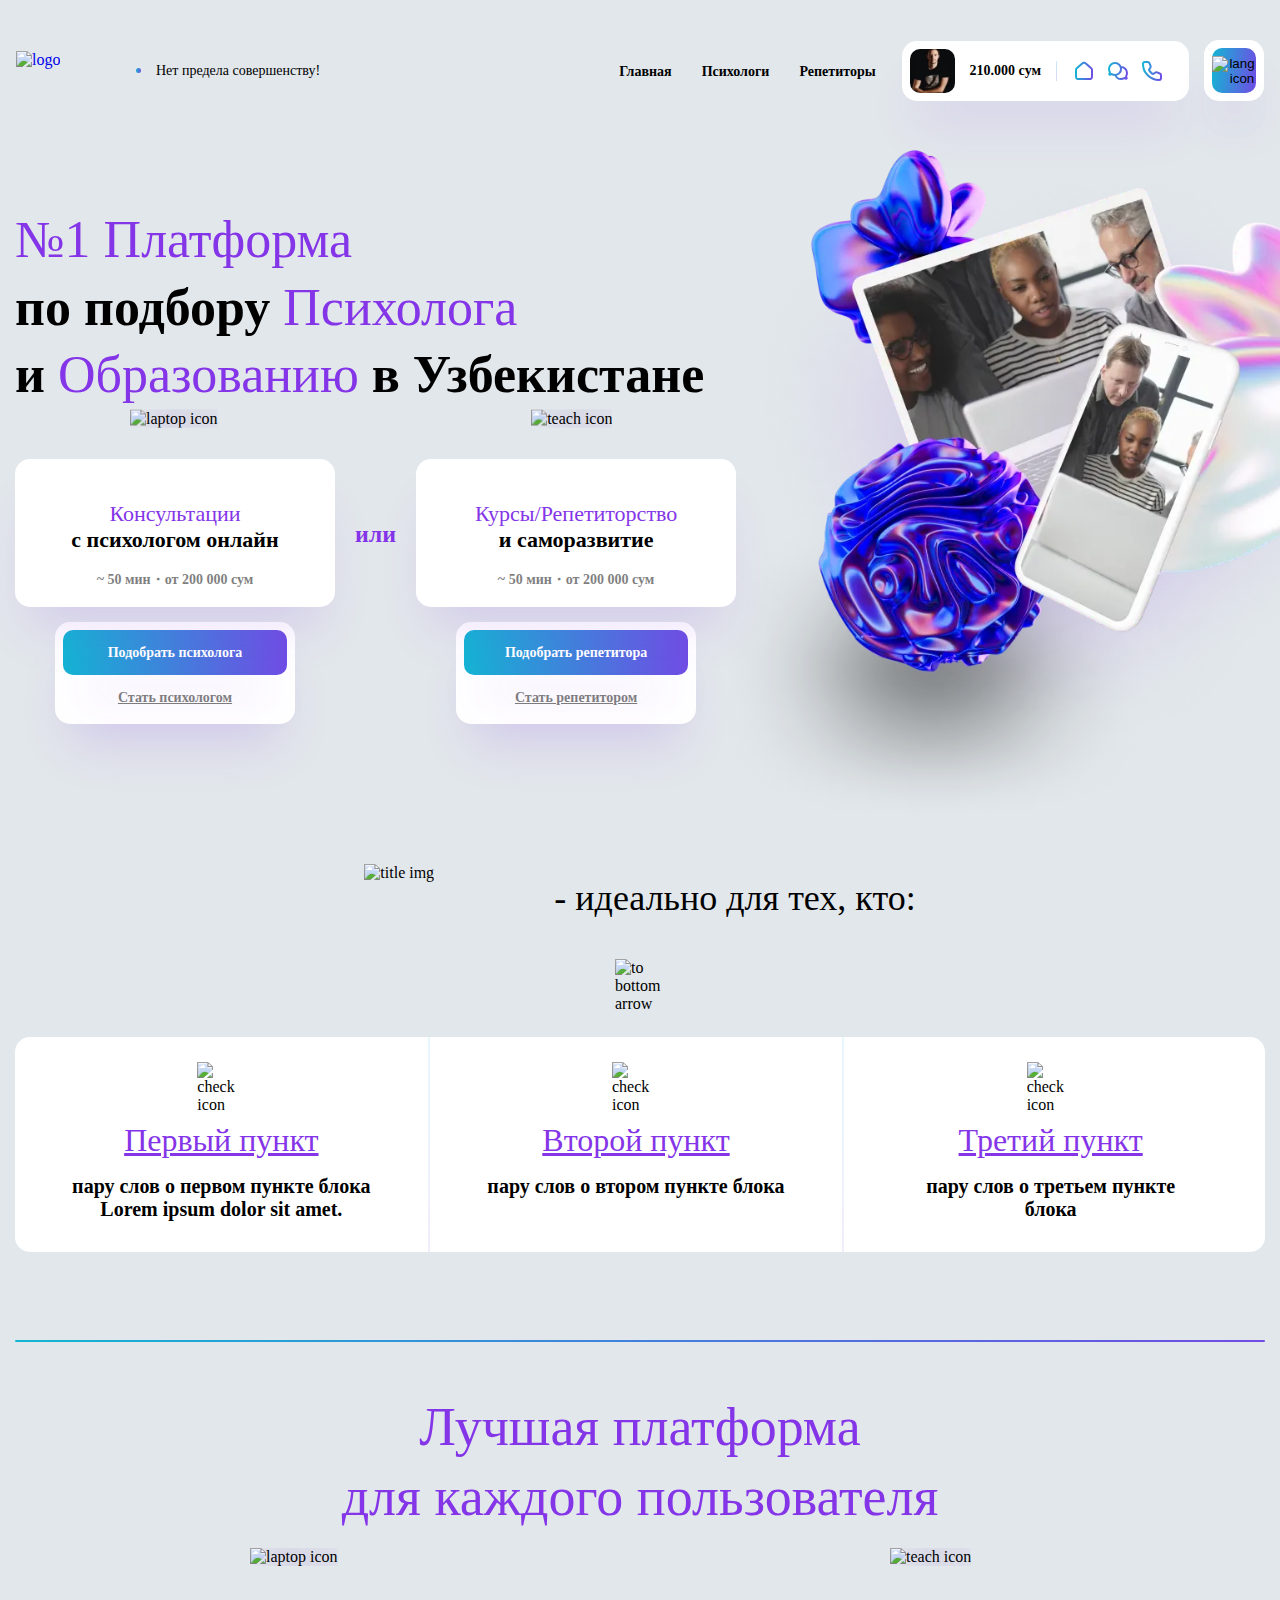
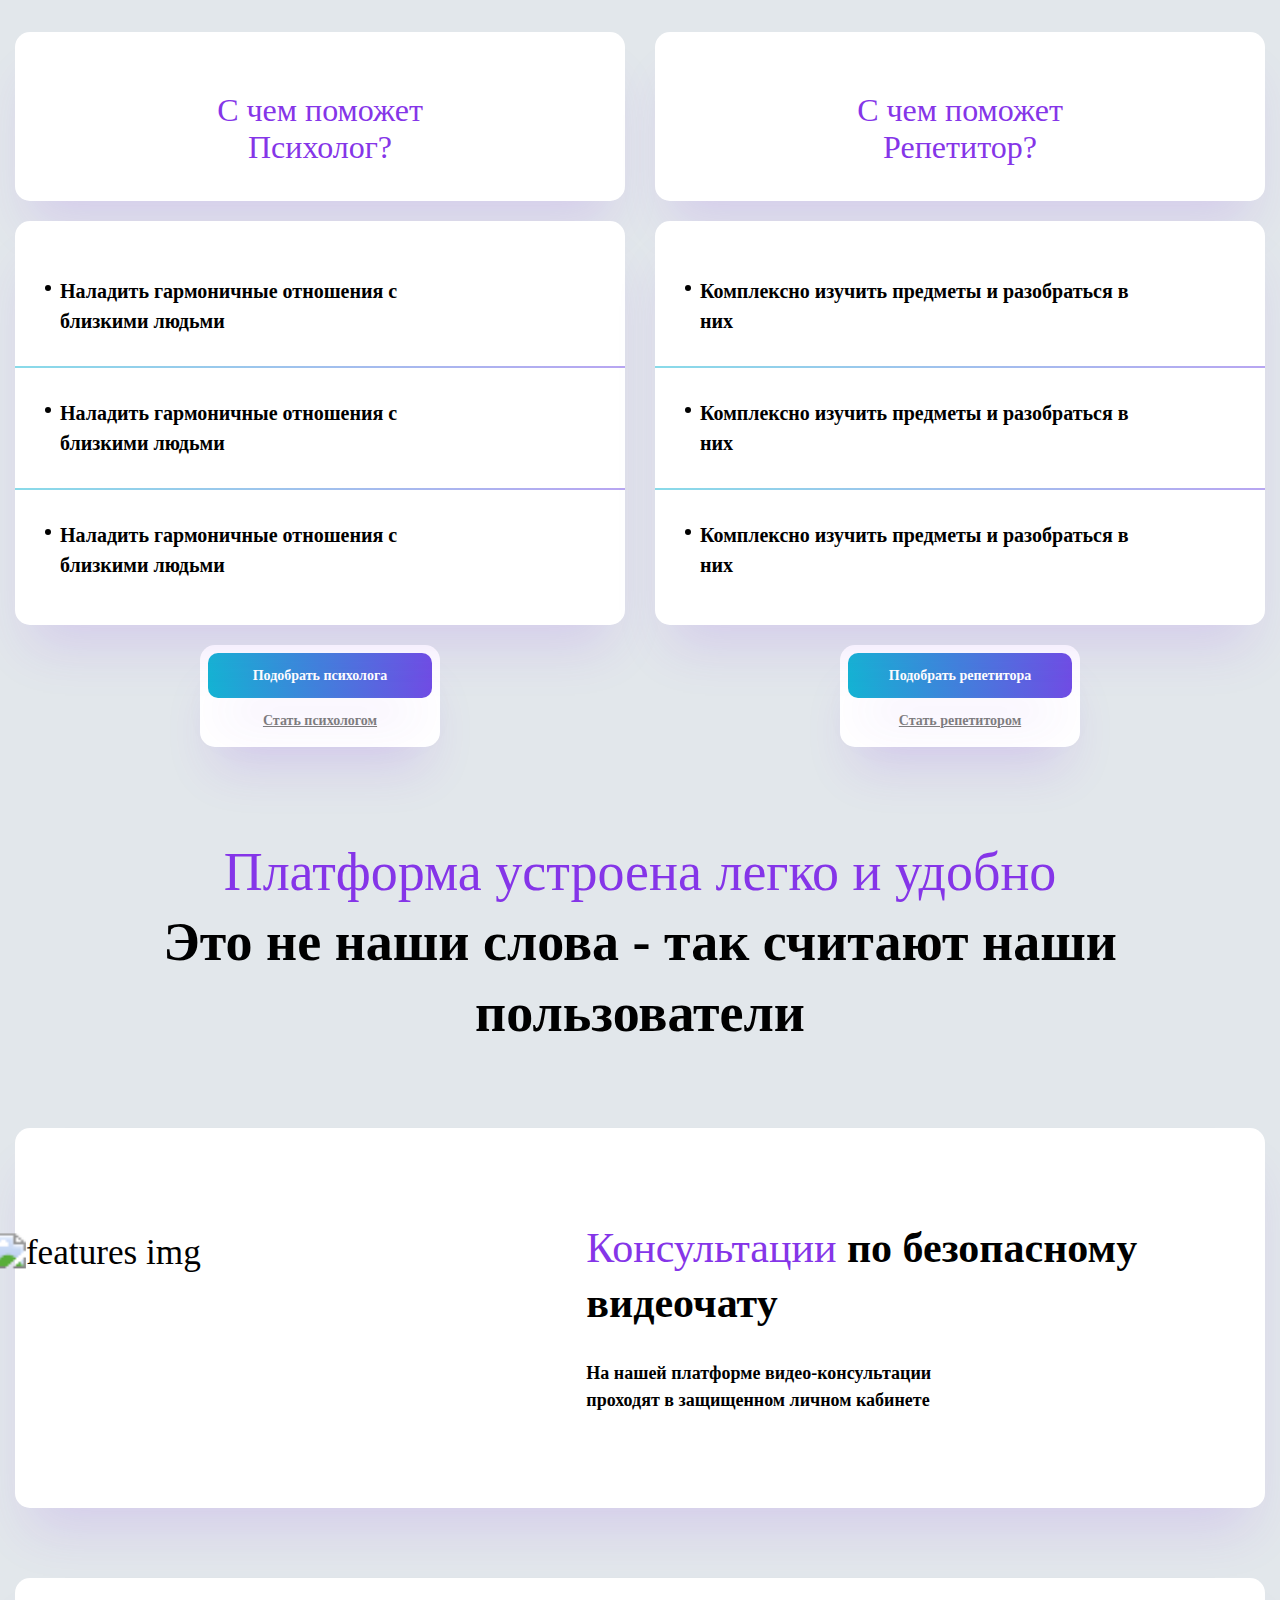
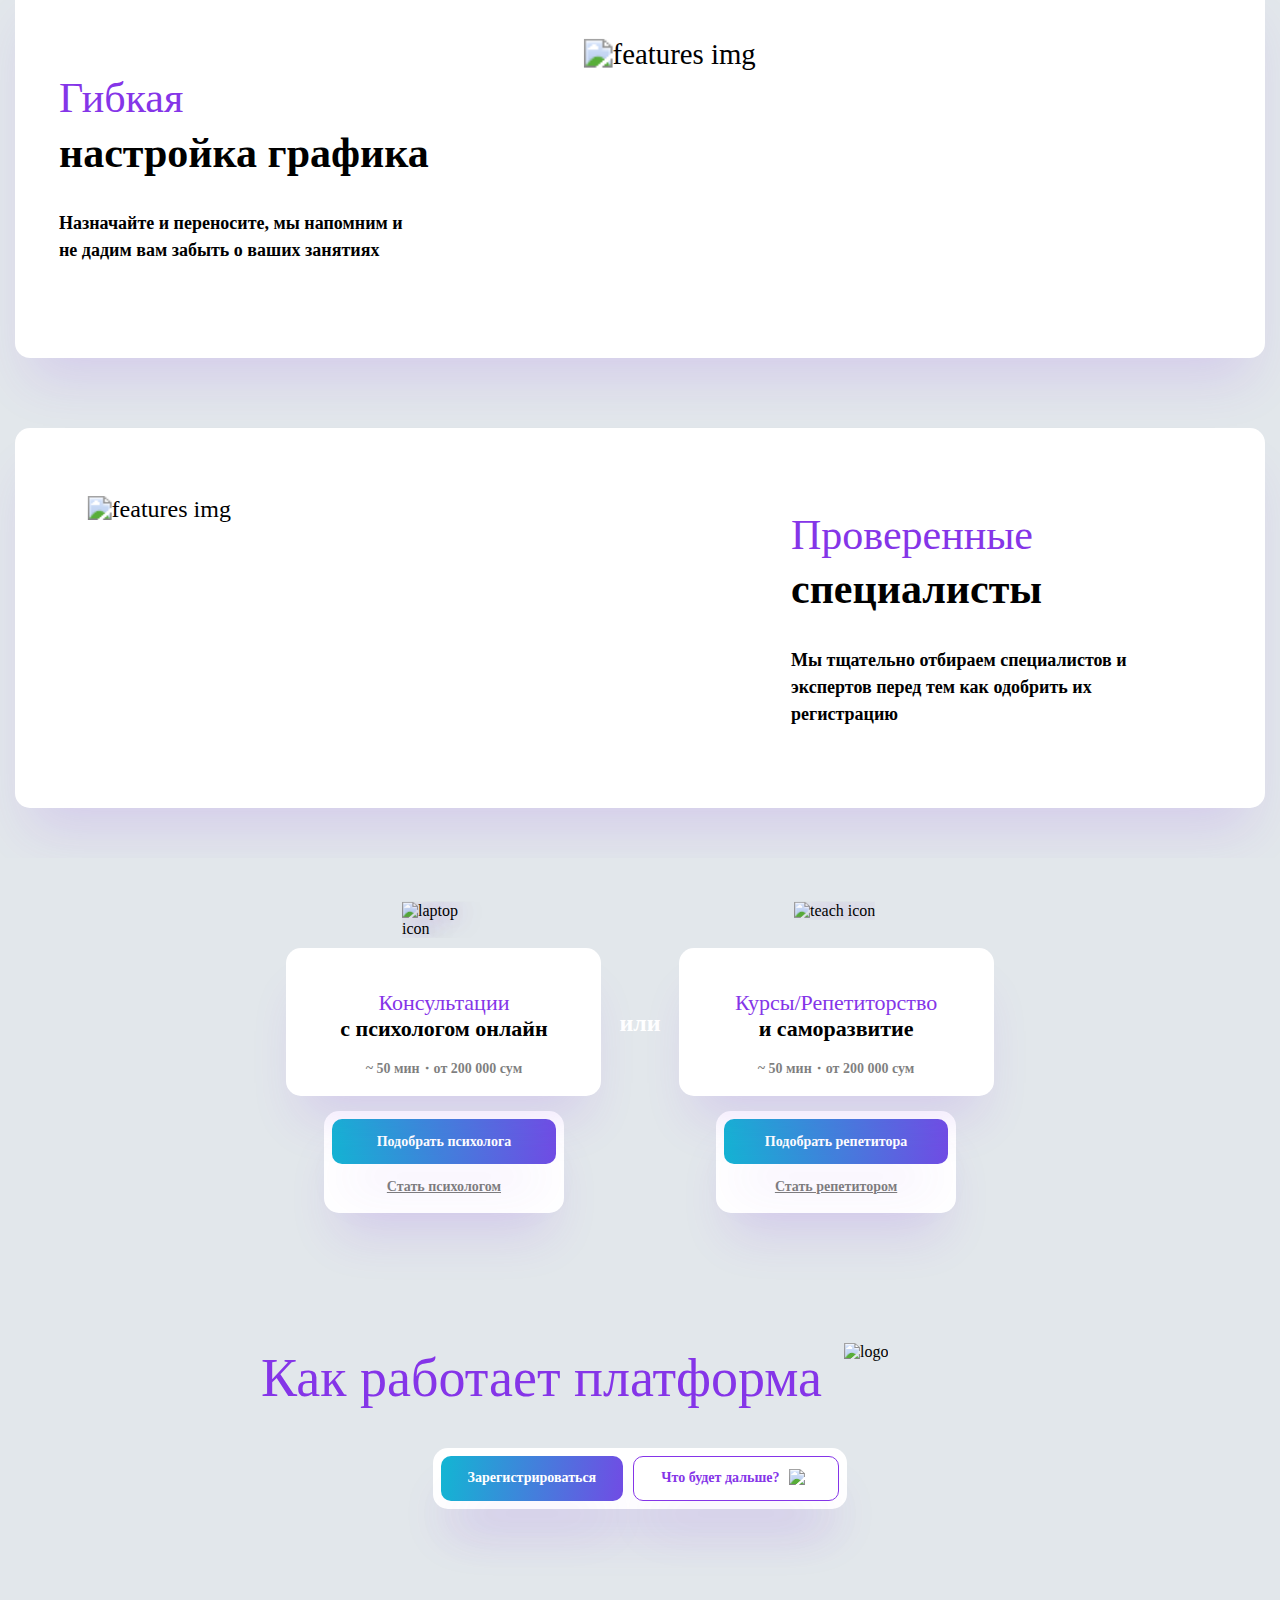
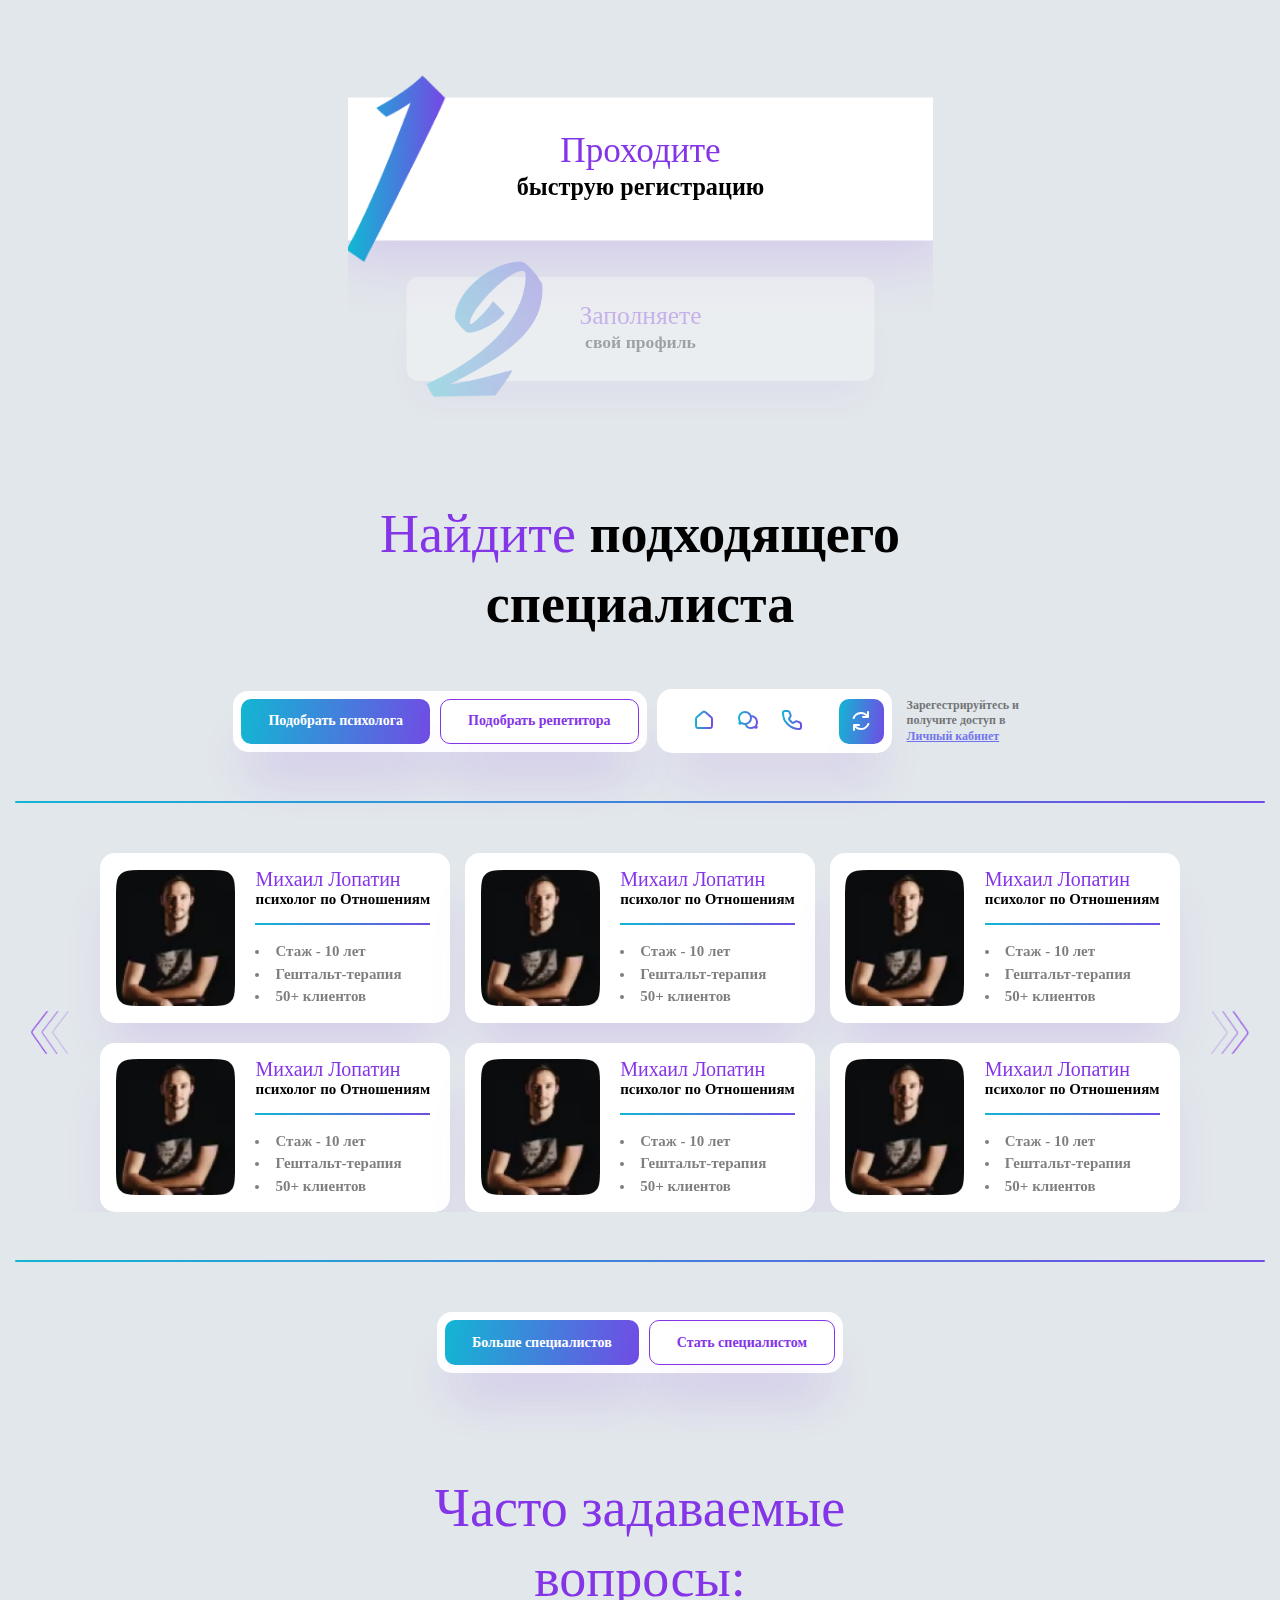
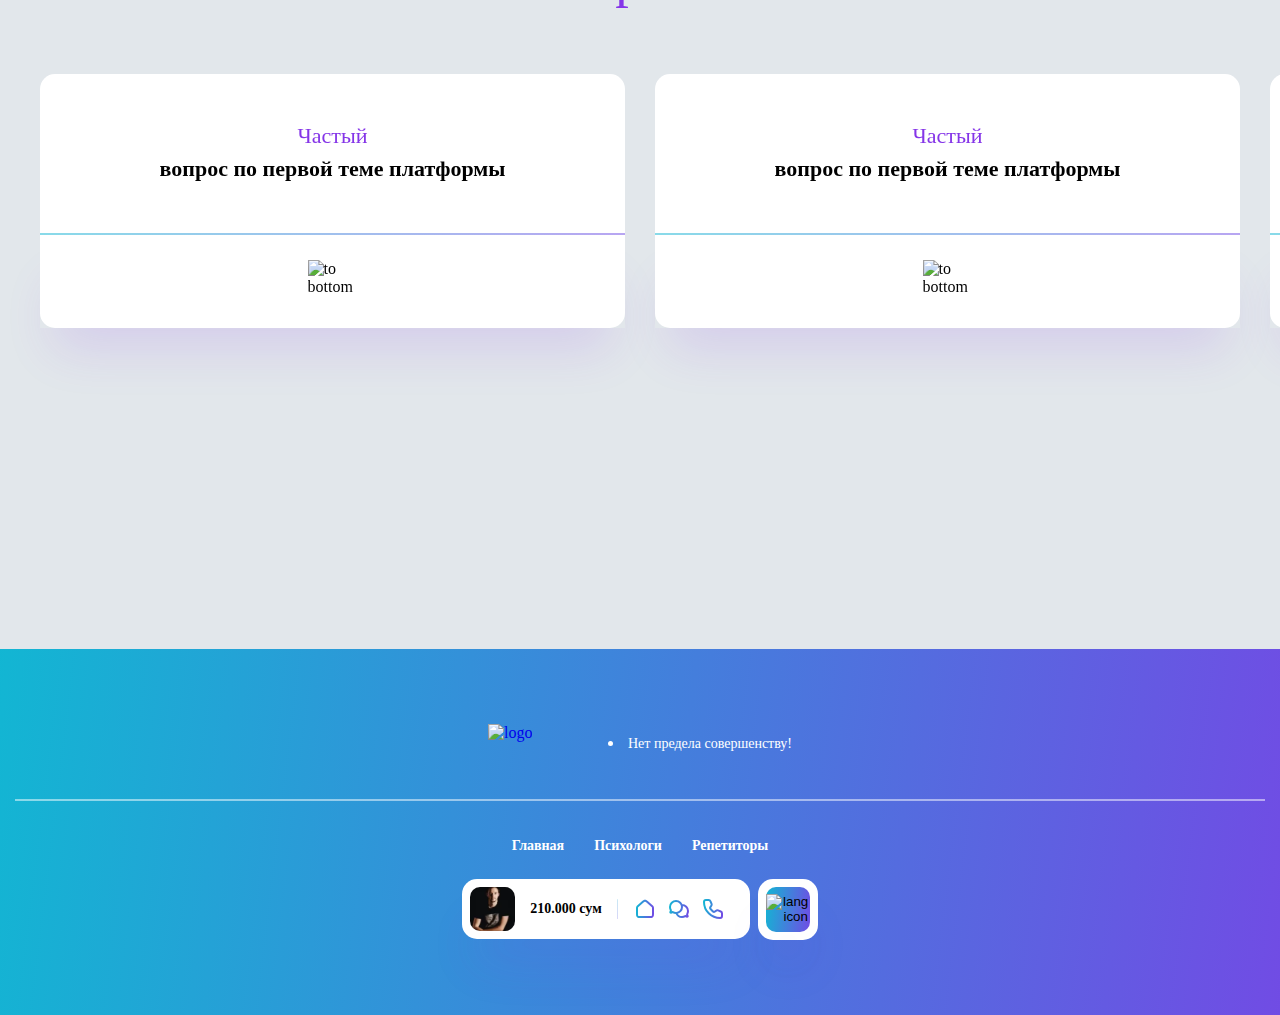
==== index.html @ 22aff51b "fix: fix header and footer panel" ====
<!DOCTYPE html>
<html lang="en">

<head>
    <meta charset="UTF-8">
    <meta http-equiv="X-UA-Compatible" content="IE=edge">
    <meta name="viewport" content="width=device-width, initial-scale=1.0">
    <title>Sahar - Главная</title>
    <link rel="stylesheet" href="https://cdn.jsdelivr.net/npm/swiper@10/swiper-bundle.min.css">
    <link rel="stylesheet" href="styles/style.css">
</head>

<body>

    <header class="header">
        <div class="filter"></div>

        <div class="container">
            <div class="header__logo">
                <a href="index.html" class="header__logo-img">
                    <img src="images/svg/logo.svg" alt="logo">
                </a>
                <div class="dot"></div>
                <h3 class="header__logo-text">Нет предела совершенству!
                </h3>
            </div>
            <nav class="nav">
                <div class="nav__exit">
                    <div class="nav__exit-btn"></div>
                </div>
                <ul class="nav__list">
                    <li class="nav__list-item">
                        <a href="index.html" class="nav__list-link">Главная</a>
                    </li>
                    <li class="nav__list-item">
                        <a href="#" class="nav__list-link">Психологи</a>
                    </li>
                    <li class="nav__list-item">
                        <a href="#" class="nav__list-link">Репетиторы</a>
                    </li>
                </ul>
                <div class="header__block">
                    <div class="header__panel">
                        <div class="header__panel-btn">
                            <div class="header__panel-img">
                                <img src="./images/png/man.png" alt="user image">
                            </div>
                            <div class="header__panel-money">
                                <span>210.000</span>
                                сум
                            </div>
                        </div>
                        <div class="header__panel-line"></div>
                        <ul class="header__panel-list">
                            <li class="header__panel-el">
                                <a href="#" class="header__panel-link">
                                    <img src="images/svg/house.svg" alt="house icon">
                                </a>
                            </li>
                            <li class="header__panel-el">
                                <a href="#" class="header__panel-link">
                                    <img src="images/svg/chat.svg" alt="chat icon">
                                </a>
                            </li>
                            <li class="header__panel-el">
                                <a href="#" class="header__panel-link">
                                    <img src="images/svg/phone.svg" alt="phone icon">
                                </a>
                            </li>
                        </ul>
                    </div>
                    <div class="header-content">
                        <a href="login.html" class="header-login">Войти</a>
                        <a href="login.html" class="header-signup">Зарегистрироваться</a>
                        <button class="header__lang">
                            <div class="header__lang-btn">
                                <img src="images/svg/globe.svg" alt="lang icon">
                            </div>
                            <div class="header__lang-list">
                                <div class="header__lang-content">
                                    <a href="index.html" class="header__lang-item">RU</a>
                                    <div class="dot"></div>
                                    <a href="index.html" class="header__lang-item">UZ</a>
                                </div>
                            </div>
                        </button>
                    </div>
                </div>
            </nav>
            <div class="nav__open">
                <div class="nav__open-btn">
                    <div class="btn-elem"></div>
                </div>
            </div>
        </div>
    </header>


    <main class="main">
        <div class="main-bg">

        </div>
        <div class="container">
            <h1 class="main-title">
                <span>№1 Платформа</span> <br>
                по подбору <span>Психолога</span><br>
                и <span>Образованию</span> в Узбекистане
            </h1>
            <div class="main__content">
                <div class="main__content-box">
                    <div class="main__content-item">
                        <div class="main__content-top">
                            <img src="./images/png/laptop.png" alt="laptop icon">
                        </div>
                        <h3 class="main__content-title">
                            <span>Консультации</span>
                            с психологом онлайн
                        </h3>
                        <h5 class="main__content-subtitle">~ 50 мин・от 200 000 сум</h5>
                    </div>
                    <div class="main__content-under">
                        <a href="#" class="main__content-btn first">Подобрать психолога</a>
                        <a href="#" class="main__content-btn second">Стать психологом</a>
                    </div>
                </div>
                <div class="main__content-center">или</div>
                <div class="main__content-box">
                    <div class="main__content-item">
                        <div class="main__content-top">
                            <img src="./images/png/teach.png" alt="teach icon">
                        </div>
                        <h3 class="main__content-title">
                            <span>Курсы/Репетиторство</span>
                            и саморазвитие
                        </h3>
                        <h5 class="main__content-subtitle">~ 50 мин・от 200 000 сум</h5>
                    </div>
                    <div class="main__content-under">
                        <a href="#" class="main__content-btn first">Подобрать репетитора</a>
                        <a href="#" class="main__content-btn second">Стать репетитором</a>
                    </div>
                </div>
            </div>
        </div>
    </main>

    <section class="fit">
        <div class="container">
            <div class="fit__title">
                <div class="fit__title-img">
                    <img src="images/svg/logo.svg" alt="title img">
                </div>
                <h2 class="fit__title-text"><span>-</span> идеально для тех, кто:</h2>
            </div>
            <div class="fit-arrow">
                <img src="images/png/to-bottom.png" alt="to bottom arrow">
            </div>
            <div class="fit-content">
                <ul class="fit__list">
                    <li class="fit__list-item">
                        <div class="fit__item-img">
                            <img src="images/svg/check.svg" alt="check icon">
                        </div>
                        <h3 class="fit__item-title">Первый пункт</h3>
                        <p class="fit__item-subtitle">
                            пару слов о первом
                            пункте блока Lorem ipsum dolor sit amet.
                        </p>
                    </li>
                    <li class="fit__list-line"></li>
                    <li class="fit__list-item">
                        <div class="fit__item-img">
                            <img src="images/svg/check.svg" alt="check icon">
                        </div>
                        <h3 class="fit__item-title">Второй пункт</h3>
                        <p class="fit__item-subtitle">
                            пару слов о втором
                            пункте блока
                        </p>
                    </li>
                    <li class="fit__list-line"></li>
                    <li class="fit__list-item">
                        <div class="fit__item-img">
                            <img src="images/svg/check.svg" alt="check icon">
                        </div>
                        <h3 class="fit__item-title">Третий пункт</h3>
                        <p class="fit__item-subtitle">
                            пару слов о третьем
                            пункте блока
                        </p>
                    </li>
                </ul>
            </div>
        </div>
    </section>

    <section class="service">
        <div class="container">
            <h2 class="service-title">
                Лучшая платформа <br>
                для каждого пользователя
            </h2>

            <div class="service__content">
                <div class="service__content-item">
                    <div class="service__content-title">
                        <p>
                            С чем поможет
                            Психолог?
                        </p>
                        <span>
                            <img src="./images/png/laptop.png" alt="laptop icon">
                        </span>
                    </div>
                    <ul class="service__content-list">
                        <li class="service__content-el">Наладить гармоничные отношения с близкими людьми</li>
                        <div class="service__content-line"></div>
                        <li class="service__content-el">Наладить гармоничные отношения с близкими людьми</li>
                        <div class="service__content-line"></div>
                        <li class="service__content-el">Наладить гармоничные отношения с близкими людьми</li>
                    </ul>
                    <div class="service__content-under">
                        <a href="#" class="service__content-btn first">Подобрать психолога</a>
                        <a href="#" class="service__content-btn second">Стать психологом</a>
                    </div>
                </div>
                <div class="service__content-item">
                    <div class="service__content-title">
                        <p>
                            С чем поможет
                            Репетитор?
                        </p>
                        <span>
                            <img src="./images/png/teach.png" alt="teach icon">
                        </span>
                    </div>
                    <ul class="service__content-list">
                        <li class="service__content-el">Комплексно изучить предметы и разобраться в них</li>
                        <div class="service__content-line"></div>
                        <li class="service__content-el">Комплексно изучить предметы и разобраться в них</li>
                        <div class="service__content-line"></div>
                        <li class="service__content-el">Комплексно изучить предметы и разобраться в них</li>
                    </ul>
                    <div class="service__content-under">
                        <a href="#" class="service__content-btn first">Подобрать репетитора</a>
                        <a href="#" class="service__content-btn second">Стать репетитором</a>
                    </div>
                </div>
            </div>
        </div>
    </section>


    <section class="features">
        <div class="container">
            <h2 class="features-title">
                <span>
                    Платформа устроена легко и удобно
                </span>
                Это не наши слова - так считают
                наши пользователи
            </h2>
            <div class="features-content">
                <div class="features__item">
                    <div class="features__item-img">
                        <img draggable="false" src="images/png/featuresImg.png" alt="features img">
                    </div>
                    <div class="features__item-box">
                        <h3 class="features__item-title">
                            <span>Консультации</span> по
                            безопасному видеочату
                        </h3>
                        <p class="features__item-text">
                            На нашей платформе видео-консультации проходят в защищенном личном кабинете
                        </p>
                    </div>
                </div>
                <div class="features__item second">
                    <div class="features__item-img second">
                        <img draggable="false" src="images/png/calendar.png" alt="features img">
                    </div>
                    <div class="features__item-box">
                        <h3 class="features__item-title second">
                            <span>Гибкая</span>
                            настройка графика
                        </h3>
                        <p class="features__item-text">
                            Назначайте и переносите, мы
                            напомним и не дадим вам забыть
                            о ваших занятиях
                        </p>
                    </div>
                </div>
                <div class="features__item">
                    <div class="features__item-img third">
                        <img draggable="false" src="images/png/people.png" alt="features img">
                    </div>
                    <div class="features__item-box third">
                        <h3 class="features__item-title second">
                            <span>Проверенные</span>
                            специалисты
                        </h3>
                        <p class="features__item-text third">
                            Мы тщательно отбираем специалистов и экспертов перед тем как одобрить их регистрацию
                        </p>
                    </div>
                </div>
            </div>
        </div>
    </section>


    <section class="offers">
        <div class="container">
            <div class="offers-wrapper">
                <div class="offers__content">
                    <div class="offers__content-box">
                        <div class="offers__content-item">
                            <div class="offers__content-top">
                                <img src="./images/png/laptop.png" alt="laptop icon">
                            </div>
                            <h3 class="offers__content-title">
                                <span>Консультации</span>
                                с психологом онлайн
                            </h3>
                            <h5 class="offers__content-subtitle">~ 50 мин・от 200 000 сум</h5>
                        </div>
                        <div class="offers__content-under">
                            <a href="#" class="offers__content-btn first">Подобрать психолога</a>
                            <a href="#" class="offers__content-btn second">Стать психологом</a>
                        </div>
                    </div>
                    <div class="offers__content-center">или</div>
                    <div class="offers__content-box">
                        <div class="offers__content-item">
                            <div class="offers__content-top">
                                <img src="./images/png/teach.png" alt="teach icon">
                            </div>
                            <h3 class="offers__content-title">
                                <span>Курсы/Репетиторство</span>
                                и саморазвитие
                            </h3>
                            <h5 class="offers__content-subtitle">~ 50 мин・от 200 000 сум</h5>
                        </div>
                        <div class="offers__content-under">
                            <a href="#" class="offers__content-btn first">Подобрать репетитора</a>
                            <a href="#" class="offers__content-btn second">Стать репетитором</a>
                        </div>
                    </div>
                </div>
            </div>
        </div>
    </section>

    <section class="about">
        <div class="container">
            <div class="about__title">
                <h2 class="about__title-text">Как работает платформа</h2>
                <div class="about__title-img">
                    <img src="images/svg/logo.svg" alt="logo">
                </div>
            </div>
            <div class="about-header">
                <div class="about__buttons">
                    <a href="#" class="about__buttons-item">Зарегистрироваться</a>
                    <button id="aboutBtn" class="about__buttons-item second">
                        <p>Что будет дальше?</p>
                        <img src="images/png/to-bottom.png" alt="to bottom">
                    </button>
                </div>
            </div>
            <div class="about-slider">
                <div class="swiper mySwiperThree">
                    <div class="swiper-wrapper">
                        <div class="swiper-slide">
                        </div>
                        <div class="swiper-slide">
                            <div class="about__slider-item">
                                <div class="about__slider-img">
                                    <img src="images/png/1.png" alt="number">
                                </div>
                                <p class="about__slider-text">
                                    <span>Проходите</span>
                                    быструю регистрацию
                                </p>
                            </div>
                        </div>
                        <div class="swiper-slide">
                            <div class="about__slider-item">
                                <div class="about__slider-img">
                                    <img src="images/png/2.png" alt="number">
                                </div>
                                <p class="about__slider-text">
                                    <span>Заполняете</span>
                                    свой профиль
                                </p>
                            </div>
                        </div>
                        <div class="swiper-slide">
                            <div class="about__slider-item">
                                <div class="about__slider-img">
                                    <img src="images/png/3.png" alt="number">
                                </div>
                                <p class="about__slider-text">
                                    <span>Выбираете</span>
                                    свое направление
                                </p>
                            </div>
                        </div>
                        <div class="swiper-slide">
                            <div class="about__slider-item">
                                <div class="about__slider-img">
                                    <img src="images/png/4.png" alt="number">
                                </div>
                                <p class="about__slider-text">
                                    <span>Составляете</span>
                                    график под себя
                                </p>
                            </div>
                        </div>
                        <div class="swiper-slide">
                            <div class="about__slider-item">
                                <div class="about__slider-img">
                                    <img src="images/png/5.png" alt="number">
                                </div>
                                <p class="about__slider-text">
                                    <span>Назначаете</span>
                                    звонок со специалистом
                                </p>
                            </div>
                        </div>
                        <div class="swiper-slide">
                            <div class="about__slider-item">
                                <div class="about__slider-img">
                                    <img src="images/png/6.png" alt="number">
                                </div>
                                <p class="about__slider-text">
                                    <span>Получаете</span>
                                    желаемый результат
                                </p>
                            </div>
                        </div>
                        <div class="swiper-slide">
                        </div>
                    </div>
                </div>
            </div>
        </div>
    </section>

    <section class="team">
        <div class="container">
            <h2 class="team-title">
                <span>Найдите</span> подходящего
                специалиста
            </h2>
            <div class="team-header">
                <div class="team__buttons">
                    <a href="#" class="team__buttons-item">Подобрать психолога</a>
                    <a href="#" class="team__buttons-item second">Подобрать репетитора</a>
                </div>
                <div class="team__header-box">
                    <div class="team__header-nav">
                        <ul class="team__header-list">
                            <li class="team__header-el">
                                <a href="#" class="team__header-link">
                                    <img src="images/svg/house.svg" alt="house icon">
                                </a>
                            </li>
                            <li class="team__header-el">
                                <a href="#" class="team__header-link">
                                    <img src="images/svg/chat.svg" alt="chat icon">
                                </a>
                            </li>
                            <li class="team__header-el">
                                <a href="#" class="team__header-link">
                                    <img src="images/svg/phone.svg" alt="phone icon">
                                </a>
                            </li>
                        </ul>
                        <div class="team__header-btn">
                            <img src="images/svg/reload.svg" alt="reload icon">
                        </div>
                    </div>
                    <div class="team__header-info">
                        Зарегестрируйтесь
                        и получите доступ
                        в <a href="#"> Личный кабинет</a>
                    </div>
                </div>
            </div>
            <div class="team-slider">
                <div class="swiper mySwiper">
                    <div class="swiper-wrapper">
                        <div class="swiper-slide">
                            <ul class="team__list">
                                <li class="team__list-item">
                                    <div class="team__item-img">
                                        <img src="images/png/man.png" alt="man photo">
                                    </div>
                                    <div class="team__item-article">
                                        <h3 class="team__item-title">Михаил Лопатин</h3>
                                        <h4 class="team__item-subtitle">психолог по Отношениям</h4>
                                        <div class="team__item-line"></div>
                                        <ul class="team__item-list">
                                            <li class="team__item-el">Стаж - 10 лет</li>
                                            <li class="team__item-el">Гештальт-терапия</li>
                                            <li class="team__item-el">50+ клиентов</li>
                                        </ul>
                                    </div>
                                </li>
                                <li class="team__list-item">
                                    <div class="team__item-img">
                                        <img src="images/png/man.png" alt="man photo">
                                    </div>
                                    <div class="team__item-article">
                                        <h3 class="team__item-title">Михаил Лопатин</h3>
                                        <h4 class="team__item-subtitle">психолог по Отношениям</h4>
                                        <div class="team__item-line"></div>
                                        <ul class="team__item-list">
                                            <li class="team__item-el">Стаж - 10 лет</li>
                                            <li class="team__item-el">Гештальт-терапия</li>
                                            <li class="team__item-el">50+ клиентов</li>
                                        </ul>
                                    </div>
                                </li>
                                <li class="team__list-item">
                                    <div class="team__item-img">
                                        <img src="images/png/man.png" alt="man photo">
                                    </div>
                                    <div class="team__item-article">
                                        <h3 class="team__item-title">Михаил Лопатин</h3>
                                        <h4 class="team__item-subtitle">психолог по Отношениям</h4>
                                        <div class="team__item-line"></div>
                                        <ul class="team__item-list">
                                            <li class="team__item-el">Стаж - 10 лет</li>
                                            <li class="team__item-el">Гештальт-терапия</li>
                                            <li class="team__item-el">50+ клиентов</li>
                                        </ul>
                                    </div>
                                </li>
                                <li class="team__list-item team__list-last">
                                    <div class="team__item-img">
                                        <img src="images/png/man.png" alt="man photo">
                                    </div>
                                    <div class="team__item-article">
                                        <h3 class="team__item-title">Михаил Лопатин</h3>
                                        <h4 class="team__item-subtitle">психолог по Отношениям</h4>
                                        <div class="team__item-line"></div>
                                        <ul class="team__item-list">
                                            <li class="team__item-el">Стаж - 10 лет</li>
                                            <li class="team__item-el">Гештальт-терапия</li>
                                            <li class="team__item-el">50+ клиентов</li>
                                        </ul>
                                    </div>
                                </li>
                                <li class="team__list-item team__list-last">
                                    <div class="team__item-img">
                                        <img src="images/png/man.png" alt="man photo">
                                    </div>
                                    <div class="team__item-article">
                                        <h3 class="team__item-title">Михаил Лопатин</h3>
                                        <h4 class="team__item-subtitle">психолог по Отношениям</h4>
                                        <div class="team__item-line"></div>
                                        <ul class="team__item-list">
                                            <li class="team__item-el">Стаж - 10 лет</li>
                                            <li class="team__item-el">Гештальт-терапия</li>
                                            <li class="team__item-el">50+ клиентов</li>
                                        </ul>
                                    </div>
                                </li>
                                <li class="team__list-item team__list-last">
                                    <div class="team__item-img">
                                        <img src="images/png/man.png" alt="man photo">
                                    </div>
                                    <div class="team__item-article">
                                        <h3 class="team__item-title">Михаил Лопатин</h3>
                                        <h4 class="team__item-subtitle">психолог по Отношениям</h4>
                                        <div class="team__item-line"></div>
                                        <ul class="team__item-list">
                                            <li class="team__item-el">Стаж - 10 лет</li>
                                            <li class="team__item-el">Гештальт-терапия</li>
                                            <li class="team__item-el">50+ клиентов</li>
                                        </ul>
                                    </div>
                                </li>
                            </ul>
                        </div>
                        <div class="swiper-slide">
                            <ul class="team__list">
                                <li class="team__list-item">
                                    <div class="team__item-img">
                                        <img src="images/png/man.png" alt="man photo">
                                    </div>
                                    <div class="team__item-article">
                                        <h3 class="team__item-title">Михаил Лопатин</h3>
                                        <h4 class="team__item-subtitle">психолог по Отношениям</h4>
                                        <div class="team__item-line"></div>
                                        <ul class="team__item-list">
                                            <li class="team__item-el">Стаж - 10 лет</li>
                                            <li class="team__item-el">Гештальт-терапия</li>
                                            <li class="team__item-el">50+ клиентов</li>
                                        </ul>
                                    </div>
                                </li>
                                <li class="team__list-item">
                                    <div class="team__item-img">
                                        <img src="images/png/man.png" alt="man photo">
                                    </div>
                                    <div class="team__item-article">
                                        <h3 class="team__item-title">Михаил Лопатин</h3>
                                        <h4 class="team__item-subtitle">психолог по Отношениям</h4>
                                        <div class="team__item-line"></div>
                                        <ul class="team__item-list">
                                            <li class="team__item-el">Стаж - 10 лет</li>
                                            <li class="team__item-el">Гештальт-терапия</li>
                                            <li class="team__item-el">50+ клиентов</li>
                                        </ul>
                                    </div>
                                </li>
                                <li class="team__list-item">
                                    <div class="team__item-img">
                                        <img src="images/png/man.png" alt="man photo">
                                    </div>
                                    <div class="team__item-article">
                                        <h3 class="team__item-title">Михаил Лопатин</h3>
                                        <h4 class="team__item-subtitle">психолог по Отношениям</h4>
                                        <div class="team__item-line"></div>
                                        <ul class="team__item-list">
                                            <li class="team__item-el">Стаж - 10 лет</li>
                                            <li class="team__item-el">Гештальт-терапия</li>
                                            <li class="team__item-el">50+ клиентов</li>
                                        </ul>
                                    </div>
                                </li>
                                <li class="team__list-item team__list-last">
                                    <div class="team__item-img">
                                        <img src="images/png/man.png" alt="man photo">
                                    </div>
                                    <div class="team__item-article">
                                        <h3 class="team__item-title">Михаил Лопатин</h3>
                                        <h4 class="team__item-subtitle">психолог по Отношениям</h4>
                                        <div class="team__item-line"></div>
                                        <ul class="team__item-list">
                                            <li class="team__item-el">Стаж - 10 лет</li>
                                            <li class="team__item-el">Гештальт-терапия</li>
                                            <li class="team__item-el">50+ клиентов</li>
                                        </ul>
                                    </div>
                                </li>
                                <li class="team__list-item team__list-last">
                                    <div class="team__item-img">
                                        <img src="images/png/man.png" alt="man photo">
                                    </div>
                                    <div class="team__item-article">
                                        <h3 class="team__item-title">Михаил Лопатин</h3>
                                        <h4 class="team__item-subtitle">психолог по Отношениям</h4>
                                        <div class="team__item-line"></div>
                                        <ul class="team__item-list">
                                            <li class="team__item-el">Стаж - 10 лет</li>
                                            <li class="team__item-el">Гештальт-терапия</li>
                                            <li class="team__item-el">50+ клиентов</li>
                                        </ul>
                                    </div>
                                </li>
                                <li class="team__list-item team__list-last">
                                    <div class="team__item-img">
                                        <img src="images/png/man.png" alt="man photo">
                                    </div>
                                    <div class="team__item-article">
                                        <h3 class="team__item-title">Михаил Лопатин</h3>
                                        <h4 class="team__item-subtitle">психолог по Отношениям</h4>
                                        <div class="team__item-line"></div>
                                        <ul class="team__item-list">
                                            <li class="team__item-el">Стаж - 10 лет</li>
                                            <li class="team__item-el">Гештальт-терапия</li>
                                            <li class="team__item-el">50+ клиентов</li>
                                        </ul>
                                    </div>
                                </li>
                            </ul>
                        </div>
                        <div class="swiper-slide">
                            <ul class="team__list">
                                <li class="team__list-item">
                                    <div class="team__item-img">
                                        <img src="images/png/man.png" alt="man photo">
                                    </div>
                                    <div class="team__item-article">
                                        <h3 class="team__item-title">Михаил Лопатин</h3>
                                        <h4 class="team__item-subtitle">психолог по Отношениям</h4>
                                        <div class="team__item-line"></div>
                                        <ul class="team__item-list">
                                            <li class="team__item-el">Стаж - 10 лет</li>
                                            <li class="team__item-el">Гештальт-терапия</li>
                                            <li class="team__item-el">50+ клиентов</li>
                                        </ul>
                                    </div>
                                </li>
                                <li class="team__list-item">
                                    <div class="team__item-img">
                                        <img src="images/png/man.png" alt="man photo">
                                    </div>
                                    <div class="team__item-article">
                                        <h3 class="team__item-title">Михаил Лопатин</h3>
                                        <h4 class="team__item-subtitle">психолог по Отношениям</h4>
                                        <div class="team__item-line"></div>
                                        <ul class="team__item-list">
                                            <li class="team__item-el">Стаж - 10 лет</li>
                                            <li class="team__item-el">Гештальт-терапия</li>
                                            <li class="team__item-el">50+ клиентов</li>
                                        </ul>
                                    </div>
                                </li>
                                <li class="team__list-item">
                                    <div class="team__item-img">
                                        <img src="images/png/man.png" alt="man photo">
                                    </div>
                                    <div class="team__item-article">
                                        <h3 class="team__item-title">Михаил Лопатин</h3>
                                        <h4 class="team__item-subtitle">психолог по Отношениям</h4>
                                        <div class="team__item-line"></div>
                                        <ul class="team__item-list">
                                            <li class="team__item-el">Стаж - 10 лет</li>
                                            <li class="team__item-el">Гештальт-терапия</li>
                                            <li class="team__item-el">50+ клиентов</li>
                                        </ul>
                                    </div>
                                </li>
                                <li class="team__list-item team__list-last">
                                    <div class="team__item-img">
                                        <img src="images/png/man.png" alt="man photo">
                                    </div>
                                    <div class="team__item-article">
                                        <h3 class="team__item-title">Михаил Лопатин</h3>
                                        <h4 class="team__item-subtitle">психолог по Отношениям</h4>
                                        <div class="team__item-line"></div>
                                        <ul class="team__item-list">
                                            <li class="team__item-el">Стаж - 10 лет</li>
                                            <li class="team__item-el">Гештальт-терапия</li>
                                            <li class="team__item-el">50+ клиентов</li>
                                        </ul>
                                    </div>
                                </li>
                                <li class="team__list-item team__list-last">
                                    <div class="team__item-img">
                                        <img src="images/png/man.png" alt="man photo">
                                    </div>
                                    <div class="team__item-article">
                                        <h3 class="team__item-title">Михаил Лопатин</h3>
                                        <h4 class="team__item-subtitle">психолог по Отношениям</h4>
                                        <div class="team__item-line"></div>
                                        <ul class="team__item-list">
                                            <li class="team__item-el">Стаж - 10 лет</li>
                                            <li class="team__item-el">Гештальт-терапия</li>
                                            <li class="team__item-el">50+ клиентов</li>
                                        </ul>
                                    </div>
                                </li>
                                <li class="team__list-item team__list-last">
                                    <div class="team__item-img">
                                        <img src="images/png/man.png" alt="man photo">
                                    </div>
                                    <div class="team__item-article">
                                        <h3 class="team__item-title">Михаил Лопатин</h3>
                                        <h4 class="team__item-subtitle">психолог по Отношениям</h4>
                                        <div class="team__item-line"></div>
                                        <ul class="team__item-list">
                                            <li class="team__item-el">Стаж - 10 лет</li>
                                            <li class="team__item-el">Гештальт-терапия</li>
                                            <li class="team__item-el">50+ клиентов</li>
                                        </ul>
                                    </div>
                                </li>
                            </ul>
                        </div>
                    </div>
                    <div class="swiper-button-next">
                        <img draggable="false" src="images/png/right-arrow.png" alt="left arrow">
                    </div>
                    <div class="swiper-button-prev">
                        <img draggable="false" src="images/png/left-arrow.png" alt="right arrow">
                    </div>
                </div>
                <div class="swiper mySwiperOne">
                    <div class="swiper-wrapper">
                        <div class="swiper-slide">
                            <li class="team__list-item">
                                <div class="team__item-img">
                                    <img src="images/png/man.png" alt="man photo">
                                </div>
                                <div class="team__item-article">
                                    <h3 class="team__item-title">Михаил Лопатин</h3>
                                    <h4 class="team__item-subtitle">психолог по Отношениям</h4>
                                    <div class="team__item-line"></div>
                                    <ul class="team__item-list">
                                        <li class="team__item-el">Стаж - 10 лет</li>
                                        <li class="team__item-el">Гештальт-терапия</li>
                                        <li class="team__item-el">50+ клиентов</li>
                                    </ul>
                                </div>
                            </li>
                        </div>
                        <div class="swiper-slide">
                            <li class="team__list-item">
                                <div class="team__item-img">
                                    <img src="images/png/man.png" alt="man photo">
                                </div>
                                <div class="team__item-article">
                                    <h3 class="team__item-title">Михаил Лопатин</h3>
                                    <h4 class="team__item-subtitle">психолог по Отношениям</h4>
                                    <div class="team__item-line"></div>
                                    <ul class="team__item-list">
                                        <li class="team__item-el">Стаж - 10 лет</li>
                                        <li class="team__item-el">Гештальт-терапия</li>
                                        <li class="team__item-el">50+ клиентов</li>
                                    </ul>
                                </div>
                            </li>
                        </div>
                        <div class="swiper-slide">
                            <li class="team__list-item">
                                <div class="team__item-img">
                                    <img src="images/png/man.png" alt="man photo">
                                </div>
                                <div class="team__item-article">
                                    <h3 class="team__item-title">Михаил Лопатин</h3>
                                    <h4 class="team__item-subtitle">психолог по Отношениям</h4>
                                    <div class="team__item-line"></div>
                                    <ul class="team__item-list">
                                        <li class="team__item-el">Стаж - 10 лет</li>
                                        <li class="team__item-el">Гештальт-терапия</li>
                                        <li class="team__item-el">50+ клиентов</li>
                                    </ul>
                                </div>
                            </li>
                        </div>
                        <div class="swiper-slide">
                            <li class="team__list-item">
                                <div class="team__item-img">
                                    <img src="images/png/man.png" alt="man photo">
                                </div>
                                <div class="team__item-article">
                                    <h3 class="team__item-title">Михаил Лопатин</h3>
                                    <h4 class="team__item-subtitle">психолог по Отношениям</h4>
                                    <div class="team__item-line"></div>
                                    <ul class="team__item-list">
                                        <li class="team__item-el">Стаж - 10 лет</li>
                                        <li class="team__item-el">Гештальт-терапия</li>
                                        <li class="team__item-el">50+ клиентов</li>
                                    </ul>
                                </div>
                            </li>
                        </div>
                        <div class="swiper-slide">
                            <li class="team__list-item">
                                <div class="team__item-img">
                                    <img src="images/png/man.png" alt="man photo">
                                </div>
                                <div class="team__item-article">
                                    <h3 class="team__item-title">Михаил Лопатин</h3>
                                    <h4 class="team__item-subtitle">психолог по Отношениям</h4>
                                    <div class="team__item-line"></div>
                                    <ul class="team__item-list">
                                        <li class="team__item-el">Стаж - 10 лет</li>
                                        <li class="team__item-el">Гештальт-терапия</li>
                                        <li class="team__item-el">50+ клиентов</li>
                                    </ul>
                                </div>
                            </li>
                        </div>
                        <div class="swiper-slide">
                            <li class="team__list-item">
                                <div class="team__item-img">
                                    <img src="images/png/man.png" alt="man photo">
                                </div>
                                <div class="team__item-article">
                                    <h3 class="team__item-title">Михаил Лопатин</h3>
                                    <h4 class="team__item-subtitle">психолог по Отношениям</h4>
                                    <div class="team__item-line"></div>
                                    <ul class="team__item-list">
                                        <li class="team__item-el">Стаж - 10 лет</li>
                                        <li class="team__item-el">Гештальт-терапия</li>
                                        <li class="team__item-el">50+ клиентов</li>
                                    </ul>
                                </div>
                            </li>
                        </div>
                        <div class="swiper-slide">
                            <li class="team__list-item">
                                <div class="team__item-img">
                                    <img src="images/png/man.png" alt="man photo">
                                </div>
                                <div class="team__item-article">
                                    <h3 class="team__item-title">Михаил Лопатин</h3>
                                    <h4 class="team__item-subtitle">психолог по Отношениям</h4>
                                    <div class="team__item-line"></div>
                                    <ul class="team__item-list">
                                        <li class="team__item-el">Стаж - 10 лет</li>
                                        <li class="team__item-el">Гештальт-терапия</li>
                                        <li class="team__item-el">50+ клиентов</li>
                                    </ul>
                                </div>
                            </li>
                        </div>
                    </div>
                </div>
            </div>
            <div class="team-under">
                <div class="team__buttons">
                    <a href="#" class="team__buttons-item">Больше специалистов</a>
                    <a href="#" class="team__buttons-item second">Стать специалистом</a>
                </div>
            </div>
        </div>
    </section>

    <section class="questions">
        <div class="container">
            <h2 class="questions-title">
                Часто задаваемые
                вопросы:
            </h2>
            <div class="questions-slider">
                <div class="swiper mySwiperTwo">
                    <div class="swiper-wrapper">
                        <div class="swiper-slide">
                            <div class="questions-item">
                                <h3 class="questions__item-title">
                                    <span>Частый</span>
                                    вопрос по первой теме платформы
                                </h3>
                                <div class="questions__item-content">
                                    <p class="questions__item-text">
                                        Lorem Ipsum is simply dummy text of the printing and typesetting industry.
                                        Lorem
                                        Ipsum has been the industry's standard dummy text ever since the 1500s, when
                                        an
                                        unknown printer took a galley of type and scrambled it to make a type
                                        specimen
                                        book
                                    </p>
                                </div>
                                <div class="questions__item-btn">
                                    <img src="images/png/to-bottom.png" alt="to bottom">
                                </div>
                            </div>
                        </div>
                        <div class="swiper-slide">
                            <div class="questions-item">
                                <h3 class="questions__item-title">
                                    <span>Частый</span>
                                    вопрос по первой теме платформы
                                </h3>
                                <div class="questions__item-content">
                                    <p class="questions__item-text">
                                        Lorem Ipsum is simply dummy text of the printing and typesetting industry. Lorem
                                        Ipsum has been the industry's standard dummy text ever since the 1500s, when an
                                        unknown printer took a galley of type and scrambled it to make a type specimen
                                        book
                                    </p>
                                </div>
                                <div class="questions__item-btn">
                                    <img src="images/png/to-bottom.png" alt="to bottom">
                                </div>
                            </div>
                        </div>
                        <div class="swiper-slide">
                            <div class="questions-item">
                                <h3 class="questions__item-title">
                                    <span>Частый</span>
                                    вопрос по первой теме платформы
                                </h3>
                                <div class="questions__item-content">
                                    <p class="questions__item-text">
                                        Lorem Ipsum is simply dummy text of the printing and typesetting industry. Lorem
                                        Ipsum has been the industry's standard dummy text ever since the 1500s, when an
                                        unknown printer took a galley of type and scrambled it to make a type specimen
                                        book
                                    </p>
                                </div>
                                <div class="questions__item-btn">
                                    <img src="images/png/to-bottom.png" alt="to bottom">
                                </div>
                            </div>
                        </div>
                        <div class="swiper-slide">
                            <div class="questions-item">
                                <h3 class="questions__item-title">
                                    <span>Частый</span>
                                    вопрос по первой теме платформы
                                </h3>
                                <div class="questions__item-content">
                                    <p class="questions__item-text">
                                        Lorem Ipsum is simply dummy text of the printing and typesetting industry. Lorem
                                        Ipsum has been the industry's standard dummy text ever since the 1500s, when an
                                        unknown printer took a galley of type and scrambled it to make a type specimen
                                        book
                                    </p>
                                </div>
                                <div class="questions__item-btn">
                                    <img src="images/png/to-bottom.png" alt="to bottom">
                                </div>
                            </div>
                        </div>
                    </div>
                </div>
            </div>
        </div>
    </section>

    <footer class="footer">
        <div class="container">
            <div class="footer-content">
                <div class="footer__logo">
                    <a href="index.html" class="footer__logo-img">
                        <img src="images/svg/footer-logo.svg" alt="logo">
                    </a>
                    <div class="footer-dot"></div>
                    <h3 class="footer__logo-text">Нет предела совершенству!
                    </h3>
                </div>
                <div class="footer-line"></div>
                <nav class="footer-nav">
                    <ul class="footer__nav-list">
                        <li class="nav__list-item">
                            <a href="index.html" class="nav__list-link">Главная</a>
                        </li>
                        <li class="nav__list-item">
                            <a href="#" class="nav__list-link">Психологи</a>
                        </li>
                        <li class="nav__list-item">
                            <a href="#" class="nav__list-link">Репетиторы</a>
                        </li>
                    </ul>
                    <div class="footer__block">
                        <div class="footer__panel">
                            <div class="footer__panel-btn">
                                <div class="footer__panel-img">
                                    <img src="./images/png/man.png" alt="user image">
                                </div>
                                <div class="footer__panel-money">
                                    <span>210.000</span>
                                    сум
                                </div>
                            </div>
                            <div class="footer__panel-line"></div>
                            <ul class="footer__panel-list">
                                <li class="footer__panel-el">
                                    <a href="#" class="footer__panel-link">
                                        <img src="images/svg/house.svg" alt="house icon">
                                    </a>
                                </li>
                                <li class="footer__panel-el">
                                    <a href="#" class="footer__panel-link">
                                        <img src="images/svg/chat.svg" alt="chat icon">
                                    </a>
                                </li>
                                <li class="footer__panel-el">
                                    <a href="#" class="footer__panel-link">
                                        <img src="images/svg/phone.svg" alt="phone icon">
                                    </a>
                                </li>
                            </ul>
                        </div>
                        <div class="footer-box">
                            <a href="login.html" class="footer-login">Войти</a>
                            <a href="login.html" class="footer-signup">Зарегистрироваться</a>
                            <button class="footer__lang">
                                <div class="footer__lang-btn">
                                    <img src="images/svg/globe.svg" alt="lang icon">
                                </div>
                                <div class="footer__lang-list">
                                    <div class="footer__lang-content">
                                        <a href="worker.html" class="footer__lang-item">RU</a>
                                        <div class="dot"></div>
                                        <a href="worker.html" class="footer__lang-item">UZ</a>
                                    </div>
                                </div>
                            </button>
                        </div>
                    </div>
                </nav>
            </div>
        </div>
    </footer>

    <script src="https://cdn.jsdelivr.net/npm/swiper@10/swiper-bundle.min.js"></script>
    <script src="scripts/app.js"></script>
</body>

</html>
---- styles/style.css ----
@font-face {
    font-family: Magnolia;
    src: url('../fonts/ofont.ru_Magnolia.ttf');
    font-weight: 400;
}

@font-face {
    font-family: Roboto;
    src: url('../fonts/Roboto-Regular.ttf');
    font-weight: 400;
}

@font-face {
    font-family: Comfortaa;
    src: url('../fonts/Comfortaa-Regular.ttf');
    font-weight: 400;
}

@font-face {
    font-family: Comfortaa;
    src: url('../fonts/Comfortaa-SemiBold.ttf');
    font-weight: 600;
}

@font-face {
    font-family: Raleway;
    src: url('../fonts/Raleway-SemiBold.ttf');
    font-weight: 600;
}

:root {
    --primary-bg: #E2E7EB;
    --white: #ffffff;
    --black: #000000;
    --text: #8535E8;
    --pink: #FF3465;
    --green: #EFFEDD;
    --gradient: linear-gradient(277deg, #8535E8 -21.7%, #03C7D0 116.3%);
    --shadow: rgba(133, 53, 232, 0.15);
    --shadow-2: rgba(133, 53, 232, 0.25);
    --hover-shadow: 0px 0px 6px 2px rgba(133, 53, 232, 0.5);
}


* {
    margin: 0;
    padding: 0;
    box-sizing: border-box;
}

li {
    list-style: none;
}

a {
    text-decoration: none;
}

button {
    outline: none;
    border: none;
    background-color: transparent;
    cursor: pointer;
}

body.active {
    overflow: hidden;
}

body {
    min-width: 330px;
}

html {
    scroll-behavior: smooth;
    background-color: var(--primary-bg);
}

html::-webkit-scrollbar {
    width: 10px;
}

html::-webkit-scrollbar-track {
    background-color: grey;
}

html::-webkit-scrollbar-thumb {
    background-color: rgb(211, 208, 208);
}

.dot {
    width: 5px;
    height: 5px;
    border-radius: 50px;
    background: var(--gradient);
}

.container {
    max-width: 1440px;
    padding: 0 15px;
    margin: 0 auto;
    width: 100%;
}

.header {
    position: relative;
    z-index: 10;
    padding: 0 8px;
    padding-top: 25px;
}

.header .container {
    display: flex;
    justify-content: space-between;
    align-items: center;
    padding: 15px 8px;
    background-color: var(--primary-bg);
    border-radius: 15px;
}

.header__logo,
.footer__logo {
    display: flex;
    align-items: center;
    gap: 15px;
}

.header__logo-img,
.footer__logo-img {
    width: 105px;
    height: 40px;
}

.header__logo-img img,
.footer__logo-img img {
    width: 100%;
    height: 100%;
    object-fit: contain;
}

.header__logo-text {
    color: var(--black);
    font-family: Magnolia;
    font-size: 14px;
    font-style: normal;
    font-weight: 400;
    line-height: normal;
}

.filter {
    position: fixed;
    top: 0;
    left: 0;
    bottom: 0;
    right: 0;
    background-color: rgba(0, 0, 0, 0.3);
    width: 100%;
    height: 100vh;
    display: none;
    z-index: 10;
}

.filter.active {
    display: block;
}

.nav {
    display: flex;
    align-items: center;
    gap: 26px;
    transition: .4s all;
    position: relative;
    z-index: 10;
}

.nav.active {
    transform: translateX(0);
}

.nav__list {
    display: flex;
    align-items: center;
    gap: 30px;
}

.nav__list li,
.footer__nav-list li {
    transition: .3s all;
}

.nav__list li:hover,
.footer__nav-list li:hover {
    transform: scale(1.1);
}

.nav__list-link {
    color: var(--black);
    font-family: Comfortaa;
    font-size: 14px;
    font-weight: 600;
    transition: .3s all;
}

@media (min-width: 992px) {
    .nav__list-link:hover {
        color: var(--text);
        text-decoration: underline;
    }
}

.nav__open {
    display: none;
    justify-content: center;
    align-items: center;
    width: 40px;
    height: 40px;
    cursor: pointer;
}

.nav__open-btn {
    display: flex;
    align-items: center;
    justify-content: center;
}

.nav__open-btn .btn-elem {
    position: relative;
    width: 30px;
    height: 4px;
    border-radius: 10px;
    background: var(--gradient);
    transition: transform 0.2s linear, top 0.2s linear 0.2s;
}

.nav__open-btn .btn-elem::before {
    position: absolute;
    content: "";
    display: block;
    width: 30px;
    height: 4px;
    border-radius: 10px;
    top: -9px;
    background: var(--gradient);
    transition: transform 0.2s linear, top 0.2s linear 0.2s;
}

.nav__open-btn .btn-elem::after {
    position: absolute;
    content: "";
    display: block;
    width: 30px;
    height: 4px;
    border-radius: 10px;
    top: 9px;
    background: var(--gradient);
    transition: transform 0.2s linear, top 0.2s linear 0.2s;
}

.nav__open-btn.active .btn-elem {
    background: transparent;
}

.nav__open-btn.active .btn-elem::before {
    transform: rotate(45deg);
    top: 0;
    transition: top 0.2s linear, transform 0.2s linear 0.2s;
}

.nav__open-btn.active .btn-elem::after {
    transform: rotate(-45deg);
    top: 0;
    transition: top 0.2s linear, transform 0.2s linear 0.2s;
}

.nav__exit {
    width: 100%;
    height: 40px;
    justify-content: flex-end;
    align-items: center;
    margin-top: 40px;
    padding-right: 30px;
    display: none;
}

.nav__exit-btn {
    cursor: pointer;
    display: inline-block;
    position: relative;
    z-index: 51;
    width: 40px;
    height: 40px;
}

.nav__exit-btn::before,
.nav__exit-btn::after {
    position: absolute;
    content: '';
    width: 40px;
    height: 4px;
    border-radius: 8px;
    background: var(--gradient);
}

.nav__exit-btn::before {
    transform: rotate(45deg);
    top: 50%;
}

.nav__exit-btn::after {
    transform: rotate(-45deg);
    top: 50%;
}

.header__block{
    display: flex;
    align-items: center;
    gap: 15px;
}

.header__panel,
.footer__panel {
    display: flex;
    align-items: center;
    gap: 15px;
    padding: 8px;
    padding-right: 25px;
    border-radius: 15px;
    background: var(--white);
    box-shadow: 0px 35px 50px -15px var(--shadow);
}

.header__panel-btn,
.footer__panel-btn{
    display: flex;
    align-items: center;
    gap: 15px;
    cursor: pointer;
}

.header__panel-img,
.footer__panel-img {
    width: 45px;
    height: 44px;
}

.header__panel-img img,
.footer__panel-img img {
    width: 100%;
    height: 100%;
    object-fit: cover;
    border-radius: 10px;
}

.header__panel-money,
.footer__panel-money {
    color: var(--black);
    font-family: Comfortaa;
    font-size: 14px;
    font-weight: 600;
}

.header__panel-line,
.footer__panel-line {
    width: 1px;
    height: 20px;
    border-radius: 50px;
    opacity: 0.25;
    background: var(--gradient);
}

.header__panel-list,
.footer__panel-list {
    display: flex;
    align-items: center;
    gap: 10px;
}

.header__panel-link,
.footer__panel-link {
    display: inline-block;
    transform: translateY(2px);
}

.header__panel-link:hover img,
.footer__panel-link:hover img {
    transform: translateY(-5px);
}

.header__panel-link img,
.footer__panel-link img {
    width: 24px;
    height: 24px;
    object-fit: contain;
    transition: .2s all;
}


.header-content {
    display: flex;
    gap: 10px;
    align-items: center;
    padding: 8px;
    box-shadow: 0px 35px 50px -15px var(--shadow);
    border-radius: 15px;
    background-color: var(--white);
}

.header-login,
.header-signup,
.footer-login,
.footer-signup {
    display: none !important;
}

.header-login,
.footer-login {
    color: var(--black);
    font-family: Comfortaa;
    font-size: 14px;
    font-weight: 600;
    padding: 0 20px;
    height: 45px;
    display: flex;
    align-items: center;
    justify-content: center;
    transition: .5s all;
    border-radius: 10px;
}

.header-login:hover,
.footer-login:hover {
    box-shadow: var(--hover-shadow);
}

.header-signup,
.footer-signup {
    border-radius: 10px;
    background: var(--gradient);
    box-shadow: 0px 35px 50px -15px var(--shadow);
    color: var(--white);
    font-family: Magnolia;
    font-size: 14px;
    font-weight: 400;
    padding: 0 40px;
    height: 45px;
    display: flex;
    align-items: center;
    justify-content: center;
    transition: .3s all;
}

.header-signup:hover,
.footer-signup:hover {
    box-shadow: var(--hover-shadow);
}

.header__lang,
.footer__lang {
    position: relative;
}

.header__lang-btn,
.footer__lang-btn {
    width: 44px;
    height: 45px;
    display: flex;
    align-items: center;
    justify-content: center;
    border-radius: 10px;
    background: var(--gradient);
    box-shadow: 0px 35px 50px -15px var(--shadow);
}

.header__lang-list,
.footer__lang-list {
    position: absolute;
    top: 45px;
    padding-top: 17px;
    right: -8px;
    transform: scale(0) translate(0, -80px);
    transition: .3s all;
}

.header__lang-list.active,
.footer__lang-list.active {
    transform: scale(1) translate(0, 0);
}

.header__lang-content,
.footer__lang-content {
    display: flex;
    gap: 10px;
    align-items: center;
    padding: 4px 10px;
    border-radius: 10px;
    background-color: var(--white);
    box-shadow: 0px 35px 50px -15px var(--shadow);
}

.header__lang-item,
.footer__lang-item {
    display: inline-block;
    padding: 12px 10px 10px;
    color: var(--black);
    font-family: Comfortaa;
    font-size: 14px;
    font-weight: 600;
}

.header__lang-item:hover,
.footer__lang-item:hover {
    color: var(--text);
    text-decoration: underline;
    transition: .3s all;
}


/* ---- main ----- */
.main {
    padding-top: 70px;
    padding-bottom: 100px;
    margin-top: 20px;
    position: relative;
}

.main-bg {
    width: 100%;
    height: 100%;
    position: absolute;
    background-image: url('../images/png/main-bg.webp');
    background-repeat: no-repeat;
    background-position: right center;
    background-size: auto 100%;
    z-index: 1;
    top: 0;
}

.main .container {
    position: relative;
    z-index: 2;
}

.main-title {
    font-family: Comfortaa;
    font-size: 52px;
    font-weight: 600;
    line-height: 130%;
    color: var(--black);
}

.main-title span {
    font-family: Magnolia;
    font-weight: 400;
    color: var(--text);
}

.main__content {
    display: flex;
    align-items: flex-start;
    gap: 20px;
    margin-top: 50px;
}

.main__content-box {
    max-width: 320px;
    width: 100%;
    display: flex;
    flex-direction: column;
    gap: 15px;
    align-items: center;
}

.main__content-item {
    width: 100%;
    padding: 42px 0 18px;
    border-radius: 15px;
    background: var(--white);
    box-shadow: 0px 35px 50px -15px var(--shadow);
    position: relative;
}

.main__content-top {
    position: absolute;
    top: 0;
    left: 50%;
    transform: translate(-50%, -55%);
    text-shadow: 0px 0px 25px rgba(133, 53, 232, 0.50);
    /* font-family: Raleway;
    font-size: 48px;
    font-weight: 600; */
    width: 90px;
    height: 90px;
}

.main__content-top img{
    width: 100%;
    height: 100%;
    object-fit: contain;
}

.main__content-title {
    text-align: center;
    font-family: Comfortaa;
    font-size: 22px;
    font-weight: 600;
    color: var(--black);
}

.main__content-title span {
    font-family: Magnolia;
    font-weight: 400;
    color: var(--text);
    display: block;
}

.main__content-subtitle {
    color: var(--black);
    opacity: 0.5;
    text-align: center;
    font-family: Comfortaa;
    font-size: 14px;
    font-weight: 600;
    margin-top: 18px;
}

.main__content-center {
    font-family: Comfortaa;
    font-size: 24px;
    font-weight: 600;
    line-height: 130%;
    margin-top: 60px;
    color: var(--text);
}

.main__content-under {
    padding: 8px;
    border-radius: 15px;
    background: var(--white);
    box-shadow: 0px 35px 50px -15px var(--shadow);
    width: 240px;
    display: flex;
    flex-direction: column;
    align-items: center;
    gap: 5px;
}

.main__content-btn.first {
    width: 100%;
    color: var(--white);
    font-family: Comfortaa;
    font-size: 14px;
    font-weight: 600;
    border-radius: 10px;
    line-height: 16px;
    background: var(--gradient);
    box-shadow: 0px 35px 50px -15px var(--shadow);
    padding: 15px 0 14px;
    text-align: center;
    display: inline-block;
}

.main__content-btn.second {
    color: var(--black);
    font-family: Comfortaa;
    font-size: 14px;
    font-weight: 600;
    text-decoration-line: underline;
    opacity: 0.5;
    padding: 10px 0;
    width: 100%;
    display: block;
    text-align: center;
}

/* ---- fit ---- */

.fit {
    margin-top: 40px;
}

.fit__title {
    display: flex;
    justify-content: center;
    align-items: center;
    gap: 15px;
}

.fit__title-img {
    width: 175px;
    height: 70px;
}

.fit__title-img img {
    width: 100%;
    height: 100%;
    object-fit: contain;
}

.fit__title-text {
    color: var(--black);
    font-family: Comfortaa;
    font-size: 36px;
    font-weight: 400;
    line-height: 130%;
}

.fit-arrow {
    width: 50px;
    height: 43px;
    margin: auto;
    margin-top: 25px;
}

.fit-arrow img {
    width: 100%;
    height: 100%;
    object-fit: contain;
}

.fit-content {
    width: 100%;
    margin: auto;
    margin-top: 35px;
    padding-bottom: 90px;
    position: relative;
}

.fit-content::after {
    content: '';
    position: absolute;
    width: 100%;
    height: 2px;
    border-radius: 50px;
    background: var(--gradient);
    left: 0;
    bottom: 0;
}

.fit__list {
    display: flex;
    border-radius: 15px;
    background: var(--white);
    box-shadow: 0px 35px 50px -15px var(--gradient);
}

.fit__list-line {
    opacity: 0.1;
    width: 2px;
    min-height: 215px;
    background: var(--gradient);
}


.fit__list-item {
    display: flex;
    flex-direction: column;
    align-items: center;
    width: calc(100% / 3 - 4px);
    padding: 25px 15px;
}

.fit__item-img {
    width: 48px;
    height: 48px;
}

.fit__item-img img {
    width: 100%;
    height: 100%;
    object-fit: contain;
}

.fit__item-title {
    text-align: center;
    font-family: Magnolia;
    font-size: 32px;
    font-weight: 400;
    text-decoration-line: underline;
    color: var(--text);
    margin-top: 12px;
}

.fit__item-subtitle {
    margin-top: 16px;
    color: var(--black);
    text-align: center;
    font-family: Comfortaa;
    font-size: 20px;
    font-weight: 600;
    max-width: 300px;
}

/* ---- service ---- */

.service {
    margin-top: 50px;
    padding-bottom: 40px;
}

.service-title {
    text-align: center;
    font-family: Magnolia;
    font-size: 54px;
    font-weight: 400;
    line-height: 130%;
    max-width: 680px;
    margin: auto;
    color: var(--text);
}

.service__content {
    display: flex;
    gap: 30px;
    align-items: flex-start;
    justify-content: space-between;
    margin-top: 100px;
}

.service__content-item {
    width: calc(100% / 2 - 15px);
    display: flex;
    flex-direction: column;
    align-items: center;
    gap: 20px;
}

.service__content-title {
    width: 100%;
    padding: 60px 0 35px;
    display: flex;
    justify-content: center;
    border-radius: 15px;
    background: var(--white);
    box-shadow: 0px 35px 50px -15px var(--shadow);
    position: relative;
}

.service__content-title p {
    max-width: 250px;
    text-align: center;
    font-family: Magnolia;
    font-size: 32px;
    font-weight: 400;
    color: var(--text);
}

.service__content-title span {
    text-shadow: 0px 0px 25px rgba(133, 53, 232, 0.50);
    /* font-family: Raleway;
    font-size: 84px;
    font-weight: 600; */
    position: absolute;
    left: 50%;
    top: 0;
    transform: translate(-50%, -60%);
    width: 140px;
    height: 140px;
}

.service__content-title img{
    width: 100%;
    height: 100%;
    object-fit: contain;
}


.service__content-list {
    width: 100%;
    border-radius: 15px;
    background: var(--white);
    box-shadow: 0px 35px 50px -15px var(--shadow);
    padding: 25px 0px 15px;
    position: relative;
    z-index: 3;
}

.service__content-el {
    padding: 30px 25px 30px 45px;
    color: var(--black);
    font-family: Comfortaa;
    font-size: 20px;
    font-weight: 600;
    line-height: 30px;
    max-width: 500px;
    position: relative;
}

.service__content-el::before {
    position: absolute;
    content: '';
    width: 6px;
    height: 6px;
    border-radius: 50%;
    background-color: var(--black);
    top: 39px;
    left: 30px;
}

.service__content-line {
    opacity: 0.5;
    background: var(--gradient);
    width: 100;
    height: 2px;
}

.service__content-under {
    padding: 8px;
    border-radius: 15px;
    background: var(--white);
    box-shadow: 0px 35px 50px -15px var(--shadow);
    width: 240px;
    display: flex;
    flex-direction: column;
    align-items: center;
    gap: 5px;
}

.service__content-btn.first {
    width: 100%;
    color: var(--white);
    font-family: Comfortaa;
    font-size: 14px;
    font-weight: 600;
    border-radius: 10px;
    line-height: 16px;
    background: var(--gradient);
    box-shadow: 0px 35px 50px -15px var(--shadow);
    padding: 15px 0 14px;
    text-align: center;
    display: inline-block;
}

.service__content-btn.second {
    color: var(--black);
    font-family: Comfortaa;
    font-size: 14px;
    font-weight: 600;
    text-decoration-line: underline;
    opacity: 0.5;
    padding: 10px 0;
    width: 100%;
    display: block;
    text-align: center;
}

/* ----- features ---- */

.features {
    margin-top: 50px;
    padding-bottom: 50px;
    overflow: hidden;
}

.features-title {
    text-align: center;
    font-family: Comfortaa;
    font-size: 54px;
    font-style: normal;
    font-weight: 600;
    line-height: 130%;
    max-width: 1100px;
    margin: auto;
}

.features-title span {
    display: block;
    font-weight: 400;
    font-family: Magnolia;
    color: var(--text);
}

.features-content {
    margin-top: 80px;
    display: flex;
    flex-direction: column;
    gap: 70px;
}

.features__item {
    border-radius: 15px;
    background: var(--white);
    box-shadow: 0px 35px 50px -15px var(--shadow);
    display: flex;
    align-items: center;
    justify-content: space-between;
    padding: 50px 44px;
    position: relative;
}

.features__item.second {
    flex-direction: row-reverse;
}

.features__item-img {
    width: 550px;
    height: 280px;
}

.features__item-img img {
    width: 100%;
    height: 100%;
    object-fit: contain;
    transform: scale(2.2) translate(-5px, 30px);
}

.features__item-img.second img {
    transform: scale(1.8) translate(-40px, 10px);
}

.features__item-img.third img {
    transform: scale(1.6) translate(50px, 15px);
}

.features__item-title {
    color: var(--black);
    font-family: Comfortaa;
    font-size: 42px;
    font-weight: 600;
    line-height: 130%;
    max-width: 660px;
}

.features__item-box {
    width: calc(100% - 500px);
    position: relative;
    z-index: 2;
}

.features__item-box.third {
    width: 430px;
}

.features__item-title span {
    font-family: Magnolia;
    font-weight: 400;
    color: var(--text);
}

.features__item-title.second span {
    display: block;
}

.features__item-text {
    color: var(--black);
    font-family: Comfortaa;
    font-size: 18px;
    font-weight: 600;
    line-height: 150%;
    margin-top: 30px;
    max-width: 355px;
}

.features__item-text.third {
    max-width: 380px;
}


/* ---- offers ---- */

.offers {
    padding-bottom: 20px;
}

.offers-wrapper {
    margin-top: 20px;
    border-radius: 10px;
    padding: 70px 0 50px;
    background-image: url('../images/png/offers.png');
    background-size: cover;
    background-position: center;
}

.offers__content {
    display: flex;
    align-items: flex-start;
    gap: 18px;
    justify-content: center;
}

.offers__content-box {
    width: 315px;
    display: flex;
    flex-direction: column;
    gap: 15px;
    align-items: center;
}

.offers__content-item {
    width: 100%;
    padding: 42px 25px 18px;
    border-radius: 15px;
    background: var(--white);
    box-shadow: 0px 35px 50px -15px var(--shadow);
    position: relative;
}

.offers__content-top {
    position: absolute;
    top: 0;
    left: 50%;
    transform: translate(-50%, -55%);
    text-shadow: 0px 0px 25px rgba(133, 53, 232, 0.50);
    /* font-family: Raleway;
    font-size: 48px;
    font-weight: 600; */
    width: 84px;
    height: 84px;
}

.offers__content-top img{
    width: 100%;
    height: 100%;
    object-fit: contain;
}

.offers__content-title {
    text-align: center;
    font-family: Comfortaa;
    font-size: 22px;
    font-weight: 600;
    color: var(--black);
}

.offers__content-title span {
    font-family: Magnolia;
    font-weight: 400;
    color: var(--text);
    display: block;
}

.offers__content-subtitle {
    color: var(--black);
    opacity: 0.5;
    text-align: center;
    font-family: Comfortaa;
    font-size: 14px;
    font-weight: 600;
    margin-top: 18px;
}

.offers__content-center {
    font-family: Comfortaa;
    font-size: 24px;
    font-weight: 600;
    line-height: 130%;
    margin-top: 60px;
    color: var(--white);
}

.offers__content-under {
    padding: 8px;
    border-radius: 15px;
    background: var(--white);
    box-shadow: 0px 35px 50px -15px var(--shadow);
    width: 240px;
    display: flex;
    flex-direction: column;
    align-items: center;
    gap: 5px;
}

.offers__content-btn.first {
    width: 100%;
    color: var(--white);
    font-family: Comfortaa;
    font-size: 14px;
    font-weight: 600;
    border-radius: 10px;
    line-height: 16px;
    background: var(--gradient);
    box-shadow: 0px 35px 50px -15px var(--shadow);
    padding: 15px 0 14px;
    text-align: center;
    display: inline-block;
}

.offers__content-btn.second {
    color: var(--black);
    font-family: Comfortaa;
    font-size: 14px;
    font-weight: 600;
    text-decoration-line: underline;
    opacity: 0.5;
    padding: 10px 0;
    width: 100%;
    display: block;
    text-align: center;
}

/* ---- about ---- */

.about {
    margin-top: 60px;
    padding-bottom: 30px;
}


.about__title {
    display: flex;
    gap: 22px;
    align-items: center;
    justify-content: center;
}

.about__title-text {
    font-family: Magnolia;
    font-size: 54px;
    font-weight: 400;
    line-height: 70px;
    color: var(--text);
    text-align: center;
}

.about__title-img {
    width: 175px;
    height: 70px;
}

.about__title-img img {
    width: 100%;
    height: 100%;
    object-fit: contain;
}

.about-header {
    display: flex;
    justify-content: center;
    margin-top: 35px;
}

.about__buttons {
    display: flex;
    gap: 10px;
    justify-content: center;
    align-items: center;
    border-radius: 15px;
    background: var(--white);
    box-shadow: 0px 35px 50px -15px var(--shadow);
    padding: 8px;
}

.about__buttons-item {
    height: 45px;
    display: flex;
    align-items: center;
    justify-content: center;
    padding: 0 27px;
    color: var(--white);
    font-family: Comfortaa;
    font-size: 14px;
    font-weight: 600;
    border-radius: 10px;
    background: var(--gradient);
    box-shadow: 0px 35px 50px -15px var(--shadow);
    transition: .3s all;
    cursor: pointer;
}

.about__buttons-item:hover {
    box-shadow: var(--hover-shadow);
}

.about__buttons-item.second img {
    width: 22px;
    height: 19px;
    object-fit: contain;
}

.about__buttons-item.second {
    border: 1px solid var(--text);
    background: var(--white);
    color: var(--text);
    gap: 10px;
}

.about__buttons-item.second:hover {
    box-shadow: var(--hover-shadow);
}

.about-slider {
    height: 500px;
    display: flex;
    justify-content: center;
    margin-top: 10px;
    position: relative;
}

.mySwiperThree {
    max-width: 585px;
    padding: 10px 0;
    overflow-x: visible;
}

.about__slider-item {
    user-select: none;
    -webkit-user-select: none;
    width: 100%;
    padding: 32px 0;
    background-color: var(--white);
    border-radius: 15px;
    box-shadow: 0px 35px 50px -15px var(--shadow);
    position: relative;
}

.about__slider-img {
    position: absolute;
    left: 25px;
    top: 50%;
    transform: translateY(-50%);
    height: 170px;
}

.about__slider-img img {
    height: 100%;
    object-fit: contain;
}

.about__slider-text {
    text-align: center;
    color: var(--black);
    font-family: Comfortaa;
    font-size: 22px;
    font-style: normal;
    font-weight: 600;
    line-height: 150%;
}

.about__slider-text span {
    display: block;
    font-size: 32px;
    font-weight: 400;
    font-family: Magnolia;
    color: var(--text);
}

.about .swiper-slide {
    opacity: 0.3;
    transform: scale(0.8);
    transition: .4s all;
}

.about .swiper-slide-next {
    opacity: 1;
    transform: scale(1.1);
}


/* ---- team ---- */

.team {
    margin-top: 50px;
    padding-bottom: 50px;
}

.team-title {
    color: var(--black);
    font-family: Comfortaa;
    font-size: 54px;
    font-weight: 600;
    line-height: 130%;
    text-align: center;
    max-width: 660px;
    margin: auto;
}

.team-title span {
    font-family: Magnolia;
    font-weight: 400;
    color: var(--text);
}

.team-header {
    display: flex;
    align-items: center;
    justify-content: center;
    gap: 10px;
    margin-top: 50px;
    padding-bottom: 50px;
    position: relative;
}

.team__buttons {
    display: flex;
    gap: 10px;
    border-radius: 15px;
    background: var(--white);
    box-shadow: 0px 35px 50px -15px var(--shadow);
    padding: 8px;
}

.team__buttons-item {
    height: 45px;
    display: flex;
    align-items: center;
    justify-content: center;
    padding: 0 27px;
    color: var(--white);
    font-family: Comfortaa;
    font-size: 14px;
    font-weight: 600;
    border-radius: 10px;
    background: var(--gradient);
    box-shadow: 0px 35px 50px -15px var(--shadow);
    transition: .3s all;
}

.team__buttons-item:hover {
    box-shadow: var(--hover-shadow);
}

.team__buttons-item.second {
    border: 1px solid var(--text);
    background: var(--white);
    color: var(--text);
}

.team__buttons-item.second:hover {
    box-shadow: var(--hover-shadow);
}

.team__header-box {
    display: flex;
    align-items: center;
    gap: 15px;
}

.team__header-info {
    color: var(--black);
    font-family: Comfortaa;
    font-size: 12px;
    font-weight: 600;
    line-height: 130%;
    opacity: 0.5;
    max-width: 140px;
}

.team__header-info a {
    text-decoration-line: underline;
}

.team__header-nav {
    display: flex;
    gap: 25px;
    align-items: center;
    padding: 8px 8px 8px 25px;
    background-color: var(--white);
    border-radius: 15px;
    box-shadow: 0px 35px 50px -15px var(--shadow);
}

.team__header-list {
    display: flex;
    align-items: center;
}

.team__header-link {
    display: inline-block;
    padding: 11px 10px 9px;
}

.team__header-link:hover img {
    transform: translateY(-5px);
}

.team__header-link img {
    width: 24px;
    height: 24px;
    object-fit: contain;
    transition: .2s all;
}

.team__header-btn {
    border-radius: 10px;
    background: var(--gradient);
    box-shadow: 0px 35px 50px -15px var(--shadow);
    width: 45px;
    height: 45px;
    display: flex;
    justify-content: center;
    align-items: center;
    cursor: pointer;
}

.team__header-btn img {
    width: 24px;
    height: 24px;
    object-fit: contain;
}

.team-slider {
    margin-top: 50px;
    padding-bottom: 50px;
    position: relative;
}

.team-header::after,
.team-slider::after {
    position: absolute;
    content: '';
    background: var(--gradient);
    height: 2px;
    width: 100%;
    left: 0;
    bottom: 0;
    border-radius: 50px;
}

.team__list {
    display: flex;
    flex-wrap: wrap;
    justify-content: center;
    row-gap: 20px;
    column-gap: 15px;
    position: relative;
}

.team__list-item {
    display: flex;
    gap: 20px;
    align-items: center;
    padding: 15px 20px 15px 15px;
    border-radius: 15px;
    background: var(--white);
    box-shadow: 0px 35px 50px -15px var(--shadow);
}

.team__item-img {
    width: 120px;
    height: 136px;
    border-radius: 15px;
}

.team__item-img img {
    width: 100%;
    height: 100%;
    object-fit: contain;
}

.team__item-title {
    font-family: Magnolia;
    font-size: 20px;
    font-weight: 400;
    color: var(--text);
}

.team__item-subtitle {
    color: var(--black);
    font-family: Comfortaa;
    font-size: 15px;
    font-weight: 600;
}

.team__item-line {
    margin: 15px 0;
    width: 100%;
    height: 2px;
    background: var(--gradient);
}

.team__item-el {
    color: var(--black);
    font-family: Comfortaa;
    font-size: 15px;
    font-weight: 600;
    line-height: 150%;
    opacity: 0.5;
    list-style: disc inside;
}

.mySwiperOne {
    display: none;
}

.swiper {
    width: 100%;
    height: 100%;
}

.swiper-slide {
    display: flex;
    justify-content: center;
    align-items: center;
}

.swiper-button-prev,
.swiper-button-next {
    width: 50px;
    height: 43px;
}

.swiper-button-prev img,
.swiper-button-next img {
    width: 100%;
    height: 100%;
    object-fit: contain;
}

.swiper-button-prev:after,
.swiper-button-next:after {
    content: '';
}

.team-under {
    display: flex;
    justify-content: center;
    margin-top: 50px;
}

/* ---- questions ---- */

.questions {
    margin-top: 50px;
    padding-bottom: 50px;
    overflow-x: hidden;
}

.questions-title {
    text-align: center;
    font-family: Magnolia;
    font-size: 54px;
    font-weight: 400;
    line-height: 130%;
    max-width: 500px;
    margin: auto;
    color: var(--text);
}

.questions-slider {
    max-width: 1200px;
    margin: auto;
    margin-top: 60px;
}

.questions-slider .swiper {
    overflow: visible;
}

.questions-item {
    width: 100%;
    border-radius: 15px;
    background: var(--white);
}

.questions__item-title {
    color: var(--black);
    font-family: Comfortaa;
    font-size: 22px;
    font-weight: 600;
    line-height: 150%;
    text-align: center;
    padding: 0 15px;
    padding-top: 45px;
    padding-bottom: 50px;
    position: relative;
}

.questions__item-title::after {
    content: '';
    position: absolute;
    left: 0;
    bottom: 0;
    height: 2px;
    width: 100%;
    background: var(--gradient);
    opacity: 0.5;
}


.questions__item-title span {
    font-weight: 400;
    font-family: Magnolia;
    color: var(--text);
    display: block;
}

.questions__item-content {
    height: 0;
    min-height: 0;
    transition: .4s all;
    overflow-y: hidden;
}

.questions__item-text {
    color: var(--black);
    text-align: center;
    font-family: Comfortaa;
    font-size: 17px;
    font-weight: 600;
    line-height: 200%;
    padding: 40px 50px;
    position: relative;
}

.questions__item-text::after {
    position: absolute;
    content: '';
    left: 0;
    bottom: 0;
    height: 2px;
    width: 100%;
    background: var(--gradient);
    opacity: 0.5;
}

.questions__item-btn {
    width: 100%;
    display: flex;
    justify-content: center;
    padding: 25px 0;
    cursor: pointer;
    box-shadow: 0px 35px 50px -15px var(--shadow);

}

.questions__item-btn img {
    user-select: none;
    width: 50px;
    height: 43px;
    object-fit: contain;
    transition: .3s all;
    transform: rotate(0);
}

.questions__item-btn img.active {
    transform: rotate(180deg);
}

.mySwiperTwo .swiper-slide {
    align-items: flex-start;
    height: 525px;
}

/* ---- footer ---- */

.footer {
    background: var(--gradient);
    padding: 75px 0;
}

.footer-content {
    display: flex;
    flex-direction: column;
    align-items: center;
}

.footer__logo-text {
    color: var(--white);
    font-family: Magnolia;
    font-size: 14px;
    font-style: normal;
    font-weight: 400;
    line-height: normal;
}

.footer-dot {
    width: 5px;
    height: 5px;
    border-radius: 50px;
    background: var(--white);
}

.footer-line {
    width: 100%;
    height: 2px;
    background-color: var(--white);
    opacity: 0.5;
    margin: 35px 0;
}

.footer-nav {
    display: flex;
    flex-direction: column;
    gap: 25px;
    align-items: center;
}

.footer__nav-list {
    display: flex;
    align-items: center;
    gap: 30px;
}

.footer__block {
    display: flex;
    align-items: center;
    gap: 8px;
}

.footer-box {
    display: flex;
    gap: 10px;
    align-items: center;
    padding: 8px;
    box-shadow: 0px 35px 50px -15px var(--shadow);
    border-radius: 15px;
    background-color: var(--white);
}

.footer .nav__list-link {
    color: var(--white);
}

/* ----- login ----- */


.login {
    margin-top: 70px;
    padding-bottom: 40px;
}

.login-body {
    overflow-x: hidden;
}

.login-wrapper {
    width: 100%;
    border-radius: 10px;
    background: var(--gradient);
    padding: 60px 0 40px;
    display: flex;
    flex-direction: column;
    align-items: center;
    position: relative;
}

.login-wrapper::after {
    content: '';
    position: absolute;
    width: 420px;
    height: 420px;
    right: 0;
    bottom: 0;
    background-image: url('../images/png/flower.png');
    background-position: center;
    background-size: cover;
    z-index: 1;
    transform: translate(40%, 47%);
}

.login-title {
    color: var(--white);
    text-align: center;
    font-family: Magnolia;
    font-size: 54px;
    font-weight: 400;
    line-height: 70px;
    max-width: 720px;
    padding: 0 30px;
}

.login-header.second {
    margin-top: 40px;
}

.login-header {
    width: 100%;
    position: relative;
    display: flex;
    align-items: center;
    flex-direction: column;
    padding-bottom: 45px;
}

.login__header-box {
    display: flex;
    align-items: center;
    gap: 15px;
    margin-top: 30px;
    width: 100%;
    justify-content: center;
}

.login-header::after {
    content: '';
    position: absolute;
    width: 100%;
    opacity: 0.5;
    background: var(--white);
    height: 1px;
    bottom: 0;
    left: 0;
}

.login__header-info {
    color: var(--white);
    font-family: Comfortaa;
    font-size: 12px;
    font-weight: 600;
    line-height: 130%;
    opacity: 0.5;
    max-width: 140px;
}

.login__header-info span {
    color: inherit;
    text-decoration-line: underline;
}

.login__header-nav {
    display: flex;
    gap: 20px;
    align-items: center;
    padding: 8px 8px 8px 25px;
    background-color: var(--white);
    border-radius: 15px;
    box-shadow: 0px 35px 50px -15px var(--shadow);
}

.login__header-list {
    display: flex;
    align-items: center;
}

.login__header-link {
    display: inline-block;
    padding: 11px 10px 9px;
}

.login__header-link:hover img {
    transform: translateY(-5px);
}

.login__header-link img {
    width: 24px;
    height: 24px;
    object-fit: contain;
    transition: .2s all;
}

.login__header-btn {
    border-radius: 10px;
    background: var(--gradient);
    box-shadow: 0px 35px 50px -15px var(--shadow);
    width: 45px;
    height: 45px;
    display: flex;
    justify-content: center;
    align-items: center;
    cursor: pointer;
}

.login__header-btn img {
    width: 24px;
    height: 24px;
    object-fit: contain;
}

.login-form {
    margin-top: 35px;
    border-radius: 20px;
    border: 2px solid var(--white);
    box-shadow: var(--gradient);
    padding: 10px;
    max-width: 435px;
    width: 100%;
    height: 80px;
    display: flex;
    justify-content: center;
    align-items: center;
}

.login-form.second {
    margin-top: 25px;
    margin-bottom: 50px;
    position: relative;
    z-index: 5;
}

.login-box {
    border-radius: 15px;
    background: var(--white);
    box-shadow: var(--gradient);
    width: 100%;
    height: 60px;
    padding: 7px;
    display: flex;
    align-items: center;
    justify-content: space-between;
}

.login-phone {
    outline: none;
    border: none;
    height: 100%;
    width: calc(100% - 180px);
    color: var(--black);
    font-family: Comfortaa;
    font-size: 15px;
    font-weight: 600;
    line-height: 22px;
    padding: 13px 0 11px;
    padding-left: 18px;
}

.login-phone::placeholder {
    opacity: 0.5;
}

input[type="number"]::-webkit-inner-spin-button,
input[type="number"]::-webkit-outer-spin-button {
    -webkit-appearance: none;
    appearance: none;
    margin: 0;
}

.login-btn {
    border-radius: 10px;
    background: var(--gradient);
    box-shadow: 0px 35px 50px -15px rgba(133, 53, 232, 0.15);
    width: 155px;
    color: var(--white);
    font-family: Magnolia;
    font-size: 14px;
    font-weight: 400;
    height: 46px;
    transition: .3s all;
    display: flex;
    align-items: center;
    justify-content: space-between;
    padding-left: 25px;
    padding-right: 10px;
}

.login-btn:hover {
    box-shadow: var(--hover-shadow);
}

.login__number {
    margin-top: 25px;
    display: flex;
    align-items: center;
    gap: 20px;
}

.login__number-text {
    color: var(--white);
    font-family: Comfortaa;
    font-size: 28px;
    font-weight: 600;
}

.login__number-text span {
    text-decoration-line: underline;
}

.login__number-btn {
    width: 60px;
    height: 60px;
    border-radius: 15px;
    background: var(--white);
    box-shadow: 0px 35px 50px -15px var(--shadow);
    display: flex;
    justify-content: center;
    align-items: center;
}

.login__number-btn button {
    width: 45px;
    height: 45px;
    border-radius: 10px;
    background: var(--gradient);
    box-shadow: 0px 35px 50px -15px var(--shadow);
    display: flex;
    justify-content: center;
    align-items: center;
}

.login__number-btn img {
    width: 24px;
    height: 24px;
    object-fit: contain;
}

/* ---- user ----- */

.user {
    overflow-y: hidden;
}

.user-title {
    text-align: center;
    font-family: Magnolia;
    font-size: 28px;
    font-weight: 400;
    line-height: 36px;
    color: var(--text);
    padding: 50px 0;
    position: relative;
}

.user-title::after,
.user-wrapper::after {
    content: '';
    position: absolute;
    bottom: 0;
    left: 0;
    height: 2px;
    width: 100%;
    border-radius: 50px;
    background: var(--gradient);
}

.user-header {
    margin-top: 30px;
}

.user__header-title {
    color: var(--black);
    font-family: Comfortaa;
    font-size: 24px;
    font-weight: 600;
    text-align: center;
}

.user__header-title span {
    color: var(--pink);
    text-decoration-line: underline;
}

.user__header-list {
    margin-top: 25px;
    display: flex;
    justify-content: center;
    align-items: center;
    gap: 10px;
    flex-wrap: wrap;
}

.user__header-item {
    border-radius: 15px;
    background: var(--white);
    box-shadow: 0px 35px 75px 0px var(--shadow);
    display: flex;
    align-items: center;
    padding: 8px;
}

.user__header-link {
    display: flex;
    align-items: center;
    justify-content: center;
    height: 45px;
    padding: 0 26px;
    border-radius: 12px;
    background: var(--pink);
    color: var(--white);
    font-family: Comfortaa;
    font-size: 14px;
    font-weight: 600;
    transition: .3s all;
}

.user__header-link:hover {
    box-shadow: var(--hover-shadow);
}

.user-wrapper {
    display: flex;
    flex-wrap: wrap;
    gap: 30px;
    max-width: 1200px;
    margin: auto;
    margin-top: 60px;
    padding-bottom: 50px;
    position: relative;
}

.user-box {
    width: calc(50% - 15px);
    border-radius: 15px;
    background: var(--white);
    box-shadow: 0px 35px 75px 0px var(--shadow);
}

.user__schedule {
    position: relative;
    z-index: 3;
}

.user__profile-title,
.user__schedule-title {
    padding: 30px 0 25px;
    color: var(--black);
    font-family: Comfortaa;
    font-size: 20px;
    font-weight: 600;
    text-align: center;
    position: relative;
    width: 100%;
}

.user__profile-title::after,
.user__schedule-title::after,
.user__article-wrapper::after {
    position: absolute;
    content: '';
    width: 100%;
    left: 0;
    bottom: 0;
    height: 2px;
    background: var(--gradient);
}

.user__profile-box {
    display: flex;
    gap: 25px;
    align-items: center;
    height: 195px;
    padding: 0 15px 0 25px;
}

.user__profile-img {
    min-width: 120px;
    width: 120px;
    height: 140px;
}

.user__profile-img img {
    width: 100%;
    height: 100%;
    object-fit: contain;
}

.user__profile-name {
    display: flex;
    align-items: flex-start;
    gap: 15px;
}

.user__profile-name p {
    font-family: Magnolia;
    font-size: 28px;
    line-height: 30px;
    font-weight: 400;
    color: var(--text);
}

.user__profile-name span {
    background: var(--gradient);
    border-radius: 10px;
    color: var(--white);
    font-family: Comfortaa;
    font-size: 11px;
    font-weight: 600;
    height: 33px;
    width: 115px;
    min-width: 115px;
    display: flex;
    justify-content: center;
    align-items: center;
}

.user__progress-list {
    margin-top: 16px;
    display: flex;
    flex-direction: column;
    gap: 5px;
}

.user__progress-item {
    color: var(--black);
    font-family: Comfortaa;
    font-size: 20px;
    font-weight: 600;
    line-height: 30px;
}

.user__profile-bottom {
    width: 100%;
    display: block;
    border-radius: 15px;
    background: var(--gradient);
    box-shadow: 0px 35px 75px 0px var(--shadow);
    padding: 44px 0 28px;
    position: relative;
    user-select: none;
}

.user__profile-bottom::after {
    content: '';
    position: absolute;
    width: 60px;
    height: 5px;
    border-radius: 50px;
    background: var(--white);
    left: 50%;
    top: 20px;
    transform: translateX(-50%);
}

.profile__bottom-box {
    display: flex;
    align-items: center;
    gap: 6px;
    justify-content: center;
}

.profile__bottom-text {
    color: var(--white);
    font-family: Comfortaa;
    font-size: 20px;
    font-weight: 600;
    line-height: 24px;
}

.profile__bottom-img {
    width: 24px;
    height: 24px;
}

.profile__bottom-img img {
    width: 100%;
    height: 100%;
    object-fit: contain;
}

.schedule__list-wrapper {
    border-radius: 0 0 10px 10px;
    position: relative;
    overflow: hidden;
    padding-right: 10px;
}

.schedule__list {
    gap: 15px;
    display: flex;
    flex-wrap: wrap;
    align-items: flex-start;
    justify-content: center;
    padding: 0 25px 10px;
    overflow-y: scroll;
    height: 261px;
    margin: 20px 0 10px;
    box-shadow: 0px 35px 75px 0px var(--shadow);
}


.schedule__list::-webkit-scrollbar {
    width: 5px;
}

.schedule__list::-webkit-scrollbar-track {
    border-radius: 50px;
    background: #F0F4F6;
}

.schedule__list::-webkit-scrollbar-thumb {
    border-radius: 50px;
    background: var(--gradient);
}


.schedule__list-item {
    border-radius: 15px;
    background: var(--white);
    box-shadow: 0px 35px 75px 0px var(--shadow);
    width: calc(50% - 15px/2);
    padding-top: 20px;
    height: max-content;
    overflow: hidden;
}

.schedule__item-title {
    color: var(--black);
    font-family: Comfortaa;
    font-size: 15px;
    font-weight: 600;
    opacity: 0.5;
    padding: 0 20px 15px;
    position: relative;
}

.schedule__item-title::after {
    content: '';
    position: absolute;
    width: 100%;
    height: 1px;
    bottom: 0;
    left: 0;
    opacity: 0.25;
    background: var(--gradient);
}

.schedule__item-body {
    margin-top: 15px;
}

.schedule__item-text {
    color: var(--black);
    font-family: Comfortaa;
    font-size: 15px;
    font-weight: 600;
    line-height: 18px;
    height: 36px;
    padding: 0 20px;
}

.schedule__item-link {
    display: flex;
    align-items: center;
    margin-top: 20px;
    justify-content: space-between;
    color: var(--text);
    font-family: Comfortaa;
    font-size: 15px;
    font-weight: 600;
    text-decoration-line: underline;
    padding: 0 20px;
    padding-bottom: 14px;
}

.schedule__item-link img {
    width: 24px;
    height: 24px;
    object-fit: contain;
}

.user-article {
    max-width: 1200px;
    margin: auto;
    margin-top: 45px;
}

.user__article-title {
    color: var(--black);
    font-family: Comfortaa;
    font-size: 24px;
    font-weight: 600;
    text-align: center;
}

.user__article-wrapper {
    display: flex;
    justify-content: center;
    margin-top: 50px;
    gap: 30px;
    padding-bottom: 50px;
    position: relative;
    flex-wrap: wrap;
}

.user__article-box {
    width: calc(50% - 15px);
    border-radius: 15px;
    box-shadow: 0px 35px 50px -15px var(--shadow);
}

.user__article-item {
    background: var(--white);
    padding: 30px 25px 25px;
    position: relative;
}

.user__article-item::before {
    content: '';
    position: absolute;
    width: 300px;
    height: 300px;
    top: 0;
    left: 0;
    background-image: url('../images/png/flower.png');
    background-position: center;
    background-size: contain;
    transform: translate(-62%, -47%);
}

.user__article-banner {
    background: var(--gradient);
    display: flex;
    justify-content: center;
    align-items: center;
}

.user__article-img {
    height: 340px;
    object-fit: contain;
    transform: scale(1.4);
}

.user__article-text {
    color: var(--black);
    font-family: Comfortaa;
    font-size: 15px;
    font-weight: 600;
    line-height: 27px;
    opacity: 0.5;
}

.user__article-text.second {
    height: calc(27px * 4);
}

.user__article-line {
    margin: 20px 0;
    width: 100%;
    height: 1px;
    opacity: 0.25;
    background: var(--gradient);
}

.user__article-under {
    display: flex;
    align-items: center;
    margin-top: 10px;
    gap: 15px;
}

.user__article-btn {
    border-radius: 12px;
    height: 45px;
    background: var(--gradient);
    display: flex;
    align-items: center;
    gap: 4px;
    justify-content: center;
    color: var(--white);
    font-family: Comfortaa;
    font-size: 14px;
    font-weight: 600;
    padding: 0 22px;
    transition: .3s all;
}

.user__article-btn:hover {
    box-shadow: var(--hover-shadow);
}

.user__article-btn.second {
    background: transparent;
    border: 1px solid var(--text);
    color: var(--text);
    padding-right: 20px;
}

.modal-filter {
    position: fixed;
    top: 0;
    left: 0;
    bottom: 0;
    right: 0;
    background-color: rgba(0, 0, 0, 0.3);
    width: 100%;
    height: 100%;
    display: none;
    z-index: 10;
}

.modal-filter.active {
    display: block;
}

.edit-modal {
    position: fixed;
    left: 50%;
    top: 140px;
    transform: translateX(-50%) scale(0);
    z-index: 11;
    max-width: 1200px;
    width: 100%;
    padding: 0 15px;
    transition: .4s all;
}

.edit-modal.active {
    transform: translateX(-50%) scale(1);
}

.edit-content {
    width: 100%;
    border-radius: 15px;
    background: var(--white);
    box-shadow: 0px 35px 50px -15px var(--shadow);
    height: calc(100vh - 140px - 30px);
}

.edit__modal-header {
    display: flex;
    align-items: center;
    justify-content: space-between;
    padding: 10px 10px 10px 50px;
    position: relative;
}

.edit__modal-header::after {
    content: '';
    position: absolute;
    bottom: 0;
    left: 0;
    height: 2px;
    width: 100%;
    background: var(--gradient);
}

.edit__modal-title {
    color: var(--black);
    font-family: Comfortaa;
    font-size: 20px;
    font-weight: 600;
}

.edit__modal-exit {
    width: 54px;
    height: 54px;
    border-radius: 15px;
    background: var(--pink);
    box-shadow: 0px 35px 50px -15px var(--shadow);
    display: flex;
    justify-content: center;
    align-items: center;
}

.edit__modal-close {
    width: 40px;
    height: 40px;
    border-radius: 10px;
    background: var(--white);
    box-shadow: 0px 35px 50px -15px var(--shadow);
    display: flex;
    justify-content: center;
    align-items: center;
    cursor: pointer;
    transition: .4s all;
}

.edit__modal-close:hover {
    box-shadow: var(--hover-shadow);
}

.edit__modal-close img {
    width: 24px;
    height: 24px;
    object-fit: contain;
}

.edit__modal-wrapper {
    padding-top: 25px;
    padding-right: 8px;
    position: relative;
}

.edit__modal-wrapper::before,
.edit__modal-wrapper::after {
    content: '';
    position: absolute;
    left: 0;
    height: 50px;
    width: 100%;
    z-index: 3;
    height: 20px;
}

.edit__modal-wrapper::before {
    top: 25px;
    background: linear-gradient(0deg, rgba(255, 255, 255, 0.00) 0%, #FFF 100%);
}

.edit__modal-wrapper::after {
    bottom: 25px;
    background: linear-gradient(180deg, rgba(255, 255, 255, 0.00) 0%, #FFF 100%);
}

.edit__modal-content {
    overflow-y: scroll;
    height: calc(100vh - 140px - 74px - 100px - 30px - 25px - 25px);
    margin-bottom: 25px;
    padding: 10px 10px 10px 0;
}

.edit__modal-content::-webkit-scrollbar {
    width: 5px;
}

.edit__modal-content::-webkit-scrollbar-track {
    border-radius: 50px;
    background: #F0F4F6;
}

.edit__modal-content::-webkit-scrollbar-thumb {
    border-radius: 50px;
    background: var(--gradient);
}

.edit__modal-box {
    max-width: 960px;
    padding-bottom: 50px;
    margin-left: 35px;
}

.edit__modal-box.second {
    padding-bottom: 0;
}

.edit__modal-line {
    width: 100%;
    height: 2px;
    background: var(--gradient);
}

.edit__modal-top {
    display: flex;
    align-items: flex-end;
    gap: 25px;
}

.edit__vertical-line {
    width: 1px;
    height: 80px;
    border-radius: 50px;
    opacity: 0.25;
    background: var(--gradient);
    transform: translateY(calc(-20px));
}

.edit__top-title {
    color: var(--black);
    font-family: Comfortaa;
    font-size: 20px;
    font-weight: 600;
    line-height: 24px;
}

.edit__top-content {
    display: flex;
    margin-top: 20px;
    align-items: center;
    gap: 25px;
}

.edit__top-icon {
    min-width: 120px;
    width: 120px;
    height: 120px;
    border-radius: 15px;
    background: var(--gradient);
    display: flex;
    justify-content: center;
    align-items: center;
}

.edit__top-icon img {
    width: 32px;
    height: 32px;
    object-fit: contain;
}

.edit__top-arrow {
    min-width: 50px;
    width: 50px;
    height: 43px;
}

.edit__top-arrow img {
    width: 100%;
    height: 100%;
    object-fit: contain;
}

.edit__top-user {
    min-width: 120px;
    width: 120px;
    height: 120px;
}

.edit__top-user img {
    width: 100%;
    height: 100%;
    object-fit: cover;
    border-radius: 15px;
}

.edit__top-article {
    max-width: 342px;
    width: 100%;
    height: 120px;
    border-radius: 15px;
    border: 2px solid var(--pink);
    background: var(--white);
    padding: 6px;
}

.edit__top-text {
    width: 100%;
    height: 100%;
    border-radius: 10px;
    background: var(--pink);
    color: var(--white);
    font-family: Comfortaa;
    font-size: 14px;
    font-weight: 600;
    line-height: 20px;
    padding: 12px;
}

.edit-inputs {
    display: flex;
    align-items: flex-end;
    justify-content: space-between;
    width: 100%;
    margin-top: 35px;
}

.edit__list-line {
    height: 230px;
    width: 1px;
    border-radius: 50px;
    opacity: 0.5;
    background: var(--gradient);
}

.edit__list {
    display: flex;
    flex-direction: column;
    gap: 35px;
    width: calc(50% - 20px);
}

.edit-label {
    display: flex;
    flex-direction: column;
    gap: 16px;
    width: 100%;
}

.edit__label-title {
    color: var(--black);
    font-family: Comfortaa;
    font-size: 20px;
    font-weight: 600;
}

.edit__input-box {
    border-radius: 20px;
    border: 2px solid var(--text);
    box-shadow: 0px 35px 50px -15px var(--shadow);
    padding: 10px;
    position: relative;
    width: 100%;
}

.edit-input {
    outline: none;
    border: none;
}

.edit-input {
    width: 100%;
    height: 100%;
    display: block;
    border-radius: 12px;
    border: 2px solid var(--text);
    background: var(--white);
    box-shadow: 0px 35px 50px -15px var(--shadow);
    padding-left: 25px;
    padding-right: 15px;
    color: var(--black);
    font-family: Comfortaa;
    font-size: 15px;
    font-weight: 600;
    line-height: 22.5px;
    height: 60px;
}

.edit__input-box.second {
    border-color: var(--pink)
}

.second>.edit-input {
    border-color: var(--pink);
}

select.edit-input {
    appearance: none;
    -webkit-appearance: none;
    -moz-appearance: none;
}

.edit__select-box::after {
    content: '';
    position: absolute;
    top: 52%;
    right: 18px;
    pointer-events: none;
    width: 24px;
    height: 24px;
    transform: rotate(90deg) translate(-50%);
    background-position: center;
    background-size: cover;
    background-image: url('../images/svg/right-arrow-gradien.svg');
}

.edit-input::placeholder {
    opacity: 0.5;
}

.edit-bottom {
    display: flex;
    align-items: center;
    gap: 20px;
    padding-left: 50px;
    height: 100px;
}

.edit__bottom-btn {
    cursor: pointer;
    display: flex;
    justify-content: center;
    align-items: center;
    gap: 4px;
    height: 45px;
    padding: 0 24px;
    border-radius: 10px;
    box-shadow: 0px 35px 50px -15px var(--shadow);

    background: var(--gradient);
    font-family: Magnolia;
    font-size: 16px;
    font-weight: 400;
    color: var(--white);
    transition: .3s all;
}

.edit__bottom-btn.second {
    border: 2px solid var(--pink);
    color: var(--pink);
    background: var(--white);
}

.edit__bottom-btn:hover {
    box-shadow: var(--hover-shadow);
}

.edit__bottom-btn img {
    width: 24px;
    height: 24px;
    object-fit: contain;
}

/* ----- chat ------ */

.chat {
    margin-top: 35px;
    padding-bottom: 50px;
}

.chat .container {
    position: relative;
    padding-top: 25px;
}

.chat .container::before {
    content: '';
    position: absolute;
    left: 0;
    top: 0;
    height: 2px;
    width: 100%;
    border-radius: 50px;
    background: var(--gradient);
}

.chat-title {
    color: var(--black);
    font-family: Comfortaa;
    font-size: 24px;
    font-weight: 600;
    margin-top: 15px;
    text-align: center;
    display: flex;
    justify-content: center;
    align-items: center;
    gap: 8px;
}

.chat-title span {
    color: var(--text);
    text-decoration-line: underline;
}

.chat-wrapper {
    display: flex;
    gap: 30px;
    align-items: flex-start;
    justify-content: center;
    max-width: 1200px;
    margin: auto;
    margin-top: 40px;
}

.chat-box {
    width: calc(50% - 15px);
    border-radius: 15px;
    background: var(--white);
    box-shadow: 0px 35px 50px -15px var(--shadow);
}

.chat-article {
    background: var(--pink);
    padding: 20px 25px;
    color: var(--white);
    font-family: Comfortaa;
    font-size: 17px;
    font-weight: 400;
    line-height: 30px;
}

.chat-window {
    box-shadow: 0px 35px 50px -15px var(--shadow);
    overflow: hidden;
}

.chat__box-title {
    color: var(--black);
    font-family: Comfortaa;
    font-size: 20px;
    font-weight: 600;
    height: 80px;
    text-align: center;
    padding: 0 25px;
    position: relative;
    display: flex;
    align-items: center;
    justify-content: center;
}

.chat__box-title::after {
    content: '';
    position: absolute;
    background: var(--gradient);
    width: 100%;
    left: 0;
    bottom: 0;
    height: 2px;
}

.chat-head {
    padding: 25px 16px 30px;
    display: flex;
    justify-content: center;
    position: relative;
    overflow: hidden;
}

.chat-head::after {
    content: '';
    position: absolute;
    left: 25px;
    right: 25px;
    bottom: 0;
    width: calc(100% - 50px);
    height: 1px;
    opacity: 0.25;
    background: var(--gradient);
    z-index: 3;
}

.chat__head-content {
    border-radius: 15px;
    background: var(--white);
    box-shadow: 0px 35px 100px 0px var(--shadow-2);
    padding: 15px;
    display: flex;
    align-items: center;
    gap: 20px;
    max-width: 390px;
    width: 100%;
}

.chat__head-img {
    width: 80px;
    height: 80px;
}

.chat__head-img img {
    border-radius: 15px;
    width: 100%;
    height: 100%;
    object-fit: cover;
}

.chat__head-article {
    display: flex;
    flex-direction: column;
    gap: 8px;
}

.chat__head-name {
    font-family: Magnolia;
    font-size: 20px;
    font-weight: 400;
    color: var(--text);
}

.chat__head-theme {
    color: var(--black);
    font-family: Comfortaa;
    font-size: 15px;
    font-weight: 600;
}

.chat__body {
    width: 100%;
    position: relative;
    height: 335px;
}

.chat__body::after,
.chat__body::before {
    content: '';
    position: absolute;
    left: 0;
    height: 50px;
    width: 100%;
    z-index: 3;
    height: 20px;
}

.chat__body::before {
    top: 0;
    background: linear-gradient(0deg, rgba(255, 255, 255, 0.00) 0%, #FFF 100%);
}

.chat__body::after {
    bottom: 0;
    background: linear-gradient(180deg, rgba(255, 255, 255, 0.00) 0%, #FFF 100%);
}

.chat__list {
    display: flex;
    flex-direction: column;
    gap: 15px;
    padding: 0 15px;
    padding-top: 20px;
    padding-bottom: 20px;
    overflow-y: scroll;
    height: 335px;
}

.chat__list::-webkit-scrollbar {
    width: 0;
}

.chat__list-item {
    display: flex;
}

.chat__list-item.left {
    justify-content: flex-start;
    padding-right: 15px;
}

.chat__list-item.right {
    justify-content: flex-end;
    padding-left: 15px;
}

.chat__list-item.right .chat__list-content {
    border-radius: 15px 15px 0px 15px;
    background: var(--green);
}

.chat__list-item.left .chat__list-content {
    border-radius: 15px 15px 15px 0px;
    background: var(--white);
}

.chat__list-content {
    padding: 15px;
    max-width: 320px;
    box-shadow: 0px 35px 100px 0px rgba(133, 53, 232, 0.25);
}

.chat__list-name {
    color: var(--black);
    font-family: Comfortaa;
    font-size: 15px;
    font-weight: 600;
    line-height: 27px;
    opacity: 0.5;
}

.chat__list-text {
    margin-top: 5px;
    color: var(--black);
    font-family: Comfortaa;
    font-size: 15px;
    font-weight: 600;
    line-height: 22.5px;
}

.chat__under {
    border-radius: 10px;
    background: var(--gradient);
    box-shadow: 0px 35px 50px -15px var(--shadow);
    padding: 25px;
    display: flex;
    justify-content: center;
}


.chat__under-form {
    border-radius: 20px;
    border: 2px solid var(--white);
    box-shadow: var(--gradient);
    padding: 9px;
    max-width: 435px;
    width: 100%;
    display: flex;
    justify-content: center;
    align-items: center;
}

.chat__under-box {
    border-radius: 15px;
    background: var(--white);
    box-shadow: var(--gradient);
    width: 100%;
    height: 60px;
    padding: 7px;
    display: flex;
    align-items: center;
    justify-content: space-between;
}

.chat__under-text {
    outline: none;
    border: none;
    height: 100%;
    width: calc(100% - 55px);
    color: var(--black);
    font-family: Comfortaa;
    font-size: 15px;
    font-weight: 600;
    line-height: 22px;
    padding: 13px 0 11px;
    padding-left: 12px;
}

.chat__under-text::placeholder {
    opacity: 0.5;
}

.chat__under-btn {
    border-radius: 10px;
    background: var(--gradient);
    box-shadow: 0px 35px 50px -15px rgba(133, 53, 232, 0.15);
    width: 46px;
    height: 46px;
    color: var(--white);
    font-family: Magnolia;
    font-size: 14px;
    font-weight: 400;
    transition: .3s all;
    display: flex;
    align-items: center;
    justify-content: center;
}

.chat__under-btn:hover {
    box-shadow: var(--hover-shadow);
}

/* ---- worker page ----- */

.card {
    padding-bottom: 20px;
    max-width: 1200px;
    margin: auto;
    margin-top: 45px;
}

.card-title {
    color: var(--black);
    font-family: Comfortaa;
    font-size: 24px;
    font-weight: 600;
    text-align: center;
    margin-bottom: 40px;
}

.card-empty {
    height: 280px;
    width: 100%;
    display: flex;
    justify-content: center;
    align-items: center;
    color: var(--black);
    font-family: Comfortaa;
    font-size: 20px;
    font-weight: 600;
    opacity: 0.5;
    padding-left: 8px;
    text-align: center;
}

.card-wrapper {
    display: none;
    border-radius: 15px;
    background: var(--white);
    box-shadow: 0px 35px 50px -15px var(--shadow);
    padding: 35px 12px 24px 0;
}

.card-wrapper.active {
    display: block;
}

.card__create {
    display: none;
    justify-content: space-between;
    align-items: flex-start;
    flex-wrap: wrap;
}

.card__create.active {
    display: flex;
}

.card-body {
    position: relative;
    margin-bottom: 45px;
}

.card-body::after,
.card-body::before {
    content: '';
    position: absolute;
    left: 0;
    height: 50px;
    width: 100%;
    z-index: 3;
    height: 20px;
}

.card-body::before {
    top: -1px;
    background: linear-gradient(0deg, rgba(255, 255, 255, 0.00) 0%, #FFF 100%);
}

.card-body::after {
    bottom: 0;
    background: linear-gradient(180deg, rgba(255, 255, 255, 0.00) 0%, #FFF 100%);
}


.card__box-title {
    color: var(--black);
    font-family: Comfortaa;
    font-size: 24px;
    font-weight: 600;
}

.card-content {
    display: flex;
    flex-direction: column;
    gap: 45px;
    height: 550px;
    overflow-y: scroll;
    padding: 20px 12px 20px 35px;
}

.card-content::-webkit-scrollbar {
    width: 5px;
}

.card-content::-webkit-scrollbar-track {
    border-radius: 50px;
    background: #F0F4F6;
}

.card-content::-webkit-scrollbar-thumb {
    border-radius: 50px;
    background: var(--gradient);
}

.card__list {
    margin-top: 20px;
    display: flex;
    flex-direction: column;
    gap: 20px;
}

.card__list.active {
    gap: 30px;
    padding: 8px;
}

.card__list.active .card__list-item {
    outline: 8px solid var(--text);
}

.card__list-item {
    display: flex;
    align-items: center;
    height: 170px;
    width: 100%;
    border-radius: 15px;
    background: var(--white);
    box-shadow: 0px 35px 50px -15px var(--shadow);
}

.card__list-line {
    width: 1px;
    height: 100px;
    opacity: 0.25;
    background: var(--gradient);
    margin: 0 10px;
}

.card__item-left {
    display: flex;
    gap: 20px;
    align-items: center;
    padding: 15px;
    min-width: 360px;
    width: 360px;
}

.card__item-img {
    width: 120px;
    height: 136px;
    border-radius: 15px;
}

.card__item-img img {
    width: 100%;
    height: 100%;
    object-fit: contain;
}

.card__item-name {
    font-family: Magnolia;
    font-size: 20px;
    font-weight: 400;
    color: var(--text);
}

.card__item-type {
    color: var(--black);
    font-family: Comfortaa;
    font-size: 15px;
    font-weight: 600;
}

.card__item-line {
    margin: 12px 0;
    width: 100%;
    height: 2px;
    background: var(--gradient);
}

.card__facts-el {
    color: var(--black);
    font-family: Comfortaa;
    font-size: 15px;
    font-weight: 600;
    line-height: 150%;
    opacity: 0.5;
    list-style: disc inside;
}

.card__item-article {
    margin-left: 15px;
    width: calc(100% - 360px - 21px - 15px - 70px);
    display: flex;
    flex-direction: column;
    /* height: calc(30px + 72px + 8px); */
    /* justify-content: space-evenly; */
    padding-right: 15px;
}

.card__item-title {
    color: var(--black);
    font-family: Comfortaa;
    font-size: 20px;
    font-weight: 600;
    line-height: 30px;
    overflow: hidden;
    white-space: nowrap;
    text-overflow: ellipsis;
}

.card__item-text {
    color: var(--black);
    font-family: Comfortaa;
    font-size: 12px;
    font-weight: 600;
    line-height: 20px;
    margin-top: 8px;
}

.card__item-btn {
    border-radius: 15px;
    background: var(--gradient);
    box-shadow: 0px 35px 50px -15px var(--shadow);
    width: 70px;
    height: 100%;
    display: flex;
    justify-content: center;
    align-items: center;
    cursor: pointer;
}

.card__item-btn img {
    width: 24px;
    height: 24px;
    object-fit: contain;
}

.card-bottom {
    display: flex;
    justify-content: center;
    padding-left: 8px;
}

.card__btn {
    cursor: pointer;
    max-width: 585px;
    width: 100%;
    padding: 45px 15px 25px;
    border-radius: 15px;
    background: var(--gradient);
    box-shadow: 0px 35px 50px -15px var(--shadow);
    display: flex;
    justify-content: center;
    align-items: center;
    position: relative;
}

.card__btn::after {
    content: '';
    position: absolute;
    top: 20px;
    left: 50%;
    transform: translateX(-50%);
    border-radius: 50px;
    background: var(--white);
    width: 60px;
    height: 5px;
}

.card__btn-text {
    color: var(--white);
    font-family: Comfortaa;
    font-size: 20px;
    font-weight: 600;
}

.card__btn-img {
    width: 24px;
    height: 24px;
    object-fit: contain;
}

/* ==== card create ==== */


.card__create-box {
    width: calc(50% - 15px);
    border-radius: 15px;
    background: var(--white);
    box-shadow: 0px 35px 50px -15px var(--shadow);
}

.card__create-article {
    padding: 25px;
}

.create__article-header {
    position: relative;
    width: 100%;
}

.create__tab {
    border-radius: 15px;
    border: 1px solid var(--text);
    background: var(--white);
    box-shadow: 0px 35px 50px -15px var(--shadow);
    padding: 8px;
    display: flex;
    gap: 8px;
    align-items: center;
    width: 100%;
}

.create__tab-el {
    border-radius: 10px;
    box-shadow: 0px 35px 50px -15px var(--shadow);
    font-family: Comfortaa;
    color: var(--text);
    background: var(--white);
    border: 1px solid var(--text);
    font-size: 14px;
    font-weight: 600;
    height: 45px;
    display: flex;
    justify-content: center;
    align-items: center;
    width: calc(100% - 290px - 10px);
    transition: .3s all;
    cursor: pointer;
}

.create__tab-el.second {
    width: 290px;
}

.create__tab-el.active {
    color: var(--white);
    background: var(--gradient);
    border: none;
}

@media (min-width: 992px) {
    .create__tab-el:hover {
        box-shadow: var(--hover-shadow);
    }
}

.create__form {
    display: none;
}

.create__form.active {
    display: block;
}

.create__form-center {
    padding: 25px 0;
    position: relative;
    width: 100%;
    margin: 20px 0;
}

.create__form-center::after,
.create__form-center::before {
    content: '';
    position: absolute;
    left: 0;
    height: 1px;
    width: 100%;
    opacity: 0.25;
    background: var(--gradient);
}

.create__form-center::before {
    top: 0;
}

.create__form-center::after {
    bottom: 0;
}

.create__form-title {
    color: var(--black);
    font-family: Comfortaa;
    font-size: 20px;
    font-weight: 600;
}

.create__form-box {
    display: flex;
    flex-direction: column;
    gap: 20px;
}

.create__form-el {
    padding: 8px 10px;
    border-radius: 20px;
    border: 2px solid var(--text);
    box-shadow: 0px 35px 50px -15px var(--shadow);
}

.create__form-input {
    border: none;
    outline: none;
}

.create__form-input {
    width: 100%;
    color: var(--black);
    font-family: Comfortaa;
    font-size: 15px;
    font-weight: 600;
    line-height: 22px;
    border-radius: 15px;
    border: 2px solid var(--text);
    background: var(--white);
    box-shadow: 0px 35px 50px -15px var(--shadow);
    padding: 8px 12px 8px 24px;
}

.create__form-input::placeholder {
    opacity: 0.5;
}

.create__form-input[type='text'] {
    height: 54px;
}

textarea.create__form-input {
    resize: none;
    border: none;
    outline: none;
    border-radius: 0;
    padding: 0 10px 0 16px;
    background: transparent;
    box-shadow: none;
}

.create__form-textarea {
    border: 2px solid var(--text);
    border-radius: 15px;
    overflow: hidden;
    padding: 18px 8px 10px;
    background: var(--white);
}

textarea.create__form-input::-webkit-scrollbar {
    width: 5px;
}

textarea.create__form-input::-webkit-scrollbar-track {
    border-radius: 50px;
    background: #F0F4F6;
}

textarea.create__form-input::-webkit-scrollbar-thumb {
    border-radius: 50px;
    background: var(--gradient);
}

.create__form-box.second {
    margin-top: 30px;
}

.create__radio {
    display: flex;
    flex-wrap: wrap;
    column-gap: 12px;
    row-gap: 8px;
}

.create__radio-item {
    visibility: hidden;
    display: none;
}

.create__radio-label {
    width: calc(100% / 3 - 12px * 2/3);
    height: 45px;
    font-family: Comfortaa;
    font-size: 11px;
    font-weight: 600;
    cursor: pointer;
}

.create__radio-label span {
    border: 1px solid var(--text);
    background: var(--white);
    display: flex;
    justify-content: center;
    align-items: center;
    width: 100%;
    height: 100%;
    border-radius: 10px;
    padding: 0 6px;
    color: var(--text);
    text-align: center;
}

.create__radio-item:checked+span {
    color: var(--white);
    background: var(--gradient);
    border: none;
}

.card__new {
    background: transparent;
}

.card__new-header {
    display: flex;
    gap: 15px;
}

.card__new-header>div {
    border-radius: 15px;
    background: var(--white);
    box-shadow: 0px 35px 75px 0px var(--shadow);
}

.card__price {
    width: 185px;
    padding: 15px;
}

.card__price-title {
    color: var(--black);
    font-family: Comfortaa;
    font-size: 12px;
    font-weight: 600;
    text-align: center;
    margin-top: 12px;
}

.card__price-input {
    outline: none;
    border: none;
}

.card__price-input {
    width: 100%;
    margin-top: 22px;
    border-radius: 15px;
    border: 2px solid var(--text);
    background: var(--white);
    box-shadow: 0px 35px 50px -15px var(--shadow);
    height: 54px;
    text-align: center;
    color: var(--black);
    font-family: Comfortaa;
    font-size: 15px;
    font-weight: 600;
    line-height: 150%;
}

.card__price-change {
    display: flex;
    justify-content: space-between;
    margin-top: 12px;
}

.card__price-btn {
    width: 24px;
    height: 24px;
    cursor: pointer;
}

.card__price-btn img {
    width: 100%;
    height: 100%;
    object-fit: contain;
}

.card__price-text {
    color: var(--black);
    font-family: Raleway;
    font-size: 12px;
    font-style: italic;
    font-weight: 600;
    text-decoration-line: underline;
    opacity: 0.5;
    margin-top: 15px;
}

.card__new-certificate {
    width: calc(100% - 15px - 185px);
}

.card__certificate-header {
    display: flex;
    justify-content: space-between;
    align-items: center;
    gap: 8px;
    padding: 15px;
    position: relative;
}

.card__certificate-header::after {
    position: absolute;
    content: '';
    left: 0;
    bottom: 0;
    height: 1px;
    width: 100%;
    opacity: 0.25;
    background: var(--gradient);
}

.card__certificate-img {
    width: 44px;
    min-width: 44px;
    height: 44px;
    border-radius: 10px;
    background: var(--gradient);
    box-shadow: 0px 35px 50px -15px var(--shadow);
    display: flex;
    justify-content: center;
    align-items: center;
}

.card__certificate-img img {
    width: 24px;
    height: 24px;
    object-fit: contain;
}

.card__certificate-title {
    color: var(--black);
    font-family: Comfortaa;
    font-size: 13px;
    font-weight: 600;
}

.card__certificate-body {
    padding: 15px 7px 15px 15px;
}

.card__certificate-list {
    height: 140px;
    overflow-y: auto;
    width: 100%;
    padding-right: 10px;
    display: flex;
    flex-wrap: wrap;
    justify-content: space-evenly;
    gap: 14px;
}

.card__certificate-list::-webkit-scrollbar {
    width: 5px;
}

.card__certificate-list::-webkit-scrollbar-track {
    border-radius: 50px;
    background: #F0F4F6;
}

.card__certificate-list::-webkit-scrollbar-thumb {
    border-radius: 50px;
    background: var(--gradient);
}

.card__certificate-el {
    width: 100px;
    height: 120px;
    border-radius: 10px;
    border: 2px solid var(--text);
}

.card__certificate-el img {
    width: 100%;
    height: 100%;
    object-fit: contain;
}

.card__new-complete {
    border-radius: 15px;
    background: var(--white);
    box-shadow: 0px 35px 75px 0px var(--shadow);
    margin-top: 15px;
    position: relative;
    z-index: 3;
}

.complete__header {
    display: flex;
    padding: 15px;
    gap: 24px;
    align-items: center;
}

.complete__header-img {
    width: 44px;
    min-width: 44px;
    height: 44px;
    border-radius: 10px;
    background: var(--gradient);
    box-shadow: 0px 35px 50px -15px var(--shadow);
    display: flex;
    justify-content: center;
    align-items: center;
}

.complete__header-img img {
    width: 24px;
    height: 24px;
    object-fit: contain;
}

.complete__header-title {
    color: var(--black);
    font-family: Comfortaa;
    font-size: 17px;
    font-weight: 600;
}

.complete-body {
    padding: 25px 15px;
    position: relative;
}

.complete-body::after,
.complete-body::before {
    content: '';
    position: absolute;
    height: 1px;
    width: 100%;
    left: 0;
    background: var(--gradient);
    opacity: 0.25;
}

.complete-body::before {
    top: 0;
}

.complete-body::after {
    bottom: 0;
}

.complete-text {
    color: var(--black);
    font-family: Comfortaa;
    font-size: 15px;
    font-weight: 600;
    line-height: 27px;
    opacity: 0.5;
}

.complete__bottom {
    padding: 15px;
    display: flex;
    gap: 15px;
    justify-content: center;
    align-items: center;
}

.complete__bottom-btn {
    cursor: pointer;
    width: calc(50% - 15px / 2);
    border-radius: 10px;
    background: var(--gradient);
    box-shadow: 0px 35px 50px -15px var(--shadow);
    color: var(--white);
    font-family: Magnolia;
    font-size: 16px;
    font-weight: 400;
    display: flex;
    align-items: center;
    justify-content: center;
    gap: 6px;
    height: 44px;
    transition: .3s all;
}

.complete__bottom-btn img {
    width: 24px;
    height: 24px;
    object-fit: contain;
}

.complete__bottom-btn h3 {
    font-size: inherit;
}

.complete__bottom-btn.second {
    border: 2px solid var(--pink);
    color: var(--pink);
    background: transparent;
}

.complete__bottom-btn:hover {
    box-shadow: var(--hover-shadow);
}

@media (max-width: 1300px) {
    .features__item-img.third img {
        transform: scale(1.5) translate(35px, 15px);
    }
}

@media (max-width: 1190px) {
    .mySwiperTwo .swiper-slide {
        height: 540px;
    }
}

@media (max-width: 1150px) {
    .user__profile-name p {
        font-size: 24px;
        line-height: 26px;
    }

    .user__profile-name span {
        font-size: 9px;
        height: 24px;
        min-width: 84px;
        width: 84px;
        border-radius: 8px;
    }

    .user__profile-name {
        gap: 10px;
    }

    .user__progress-item {
        font-size: 16px;
        line-height: 28px;
    }

    .schedule__item-link {
        margin-top: 14px;
        font-size: 14px;
    }
}

@media (max-width: 1130px) {
    .nav__open {
        display: flex;
    }

    .nav__exit {
        display: flex;
    }

    .nav {
        position: fixed;
        left: 0;
        transform: translateX(-100%);
        top: 0;
        height: 100%;
        max-width: 400px;
        width: 100%;
        flex-direction: column;
        background: var(--white);
        border-right: 1px solid var(--text);
    }

    .header-content {
        flex-direction: column;
        position: relative;
        width: 100%;
        max-width: 260px;
    }
    .header__block {
        flex-direction: column;
    }

    .nav__list {
        flex-direction: column;
        width: 100%;
        gap: 10px;
    }

    .nav__list-item {
        width: 100%;
    }

    .nav__list-link {
        width: 100%;
        display: flex;
        justify-content: center;
        padding: 8px 0;
    }

    .header-login {
        width: 100%;
    }

    .header__lang {
        width: 100%;
    }

    .header__lang-btn {
        width: 100%;
    }

    .header__lang-list {
        left: 50%;
    }

    .header__lang-list.active {
        transform: scale(1) translate(-50%, 0);
    }

    .main-bg {
        opacity: .3;
    }

    .service__content {
        gap: 15px;
    }

    .service__content-item {
        width: calc(100% / 2 - 7.5px);
    }

    .features__item-img.second img {
        transform: scale(1.5) translate(20px, 10px);
    }

    .edit-modal {
        top: 120px;
    }

    .edit-content {
        height: calc(100vh - 120px - 30px);
    }

    .edit__modal-content {
        height: calc(100vh - 120px - 74px - 100px - 30px - 25px - 25px);
    }

    .header__panel {
        border-radius: 10px;
    }
}

@media (max-width: 1100px) {
    .user__article-under {
        flex-direction: column;
        gap: 10px;
    }
}

@media (max-width: 1050px) {
    .features__item-box {
        width: 100% !important;
    }

    .features__item {
        flex-direction: row-reverse;
        width: 100%;
        overflow: hidden;
    }

    .features__item-img {
        position: absolute;
        right: -20px;
        opacity: .2;
        z-index: 1;
    }

    .features__item-img.second img {
        transform: scale(1.5) translate(20px, 10px);
    }

    .features__item-img.third img {
        transform: scale(1.6) translate(50px, 15px);
    }

    .features-content {
        gap: 20px;
    }

    .questions__item-text {
        padding: 40px 30px;
    }

    .user-wrapper {
        gap: 18px;
    }

    .user-box {
        width: calc(50% - 9px);
    }

    .user__profile-box {
        gap: 18px;
        padding: 0 15px;
    }

    .user__profile-bottom {
        padding: 36px 0 20px;
    }

    .user__profile-bottom::after {
        width: 50px;
        height: 4px;
        left: 50%;
        top: 16px;
    }

    .profile__bottom-text {
        font-size: 16px;
        line-height: 20px;
    }

    .schedule__list {
        height: 245px;
    }

    .chat-box {
        width: calc(50% - 10px);
    }

    .chat-wrapper {
        gap: 20px;
    }

    .edit__modal-top {
        flex-direction: column;
        align-items: flex-start;
        gap: 18px;
    }

    .edit__vertical-line {
        width: 180px;
        height: 1px;
        transform: translateY(0);
    }

    .card__item-article {
        margin-left: 8px;
        width: calc(100% - 305px - 6px - 8px - 50px);
        padding-right: 8px;
    }

    .card__item-title {
        font-size: 18px;
        line-height: 24px;
    }

    .card__item-text {
        font-size: 11px;
        line-height: 16px;
    }

    .card__item-img {
        width: 95px;
        height: 110px;
    }

    .card__facts-el {
        font-size: 13px;
        line-height: 130%;
    }

    .card__item-line {
        margin: 8px 0;
    }

    .card__item-left {
        padding: 12px;
        padding-right: 6px;
        min-width: 305px;
        width: 305px;
        gap: 15px;
    }

    .card__item-type {
        font-size: 13px;
    }

    .card__item-name {
        font-size: 18px;
    }

    .card__item-btn {
        width: 50px;
    }

    .card__list-item {
        height: 155px;
    }

    .card-body {
        margin-bottom: 30px;
    }

    .card-wrapper {
        padding: 30px 8px 18px 0;
    }

    .card__list-line {
        margin: 0 5px 0 0;
    }

    .card-content {
        padding: 20px 6px 20px 20px;
    }

    .card__list {
        gap: 15px;
    }

    .card__create-box {
        width: calc(50% - 10px);
    }

    .card__create-article {
        padding: 25px 15px 15px;
    }

    .create__form-title {
        padding-left: 8px;
    }
}

@media (max-width: 1010px) {
    .mySwiperTwo .swiper-slide {
        height: 580px;
    }

    .create__tab {
        border-radius: 15px;
        padding: 4px;
        gap: 8px;
    }

    .create__tab-el {
        width: calc(100% - 290px - 8px);
        font-size: 12px;
        height: 40px;
    }

    .create__form-center {
        margin: 15px 0;
        padding: 20px 0;
    }

    .create__form-title {
        font-size: 18px;
    }

    .create__form-el {
        padding: 4px 5px;
        border-radius: 16px;
    }

    .create__form-input[type='text'] {
        height: 44px;
    }

    .create__form-input {
        font-size: 12px;
        font-weight: 600;
        line-height: 18px;
        border-radius: 14px;
        padding: 6px 12px 6px 18px;
    }

    .create__form-textarea {
        padding: 12px 8px 10px;
    }

    textarea.create__form-input {
        padding: 0 10px;
    }

    .create__form-box {
        gap: 14px;
    }

    .create__radio-label {
        width: calc(100% / 2 - 12px / 2);
        height: 40px;
        font-size: 10px;
    }

    .create__radio-label span {
        border-radius: 8px;
    }

    .create__tab-el.second {
        width: 250px;
    }

    .create__tab-el {
        width: calc(100% - 250px - 8px);
    }
}

@media (max-width: 992px) {
    .about__title {
        flex-direction: column;
    }

    .chat {
        margin-top: 25px;
    }

    .card__new-header {
        flex-direction: column;
        gap: 8px;
    }

    .card__new-header>div {
        width: 100%;
    }

    .card__new {
        width: calc(40% - 10px);
    }

    .card__create-article {
        width: calc(60% - 10px);
    }

    .complete-text {
        font-size: 12px;
        line-height: 18px;
    }

    .complete-body {
        padding: 15px;
    }

    .complete__bottom {
        padding: 12px 8px;
        gap: 10px;
    }

    .complete__bottom-btn {
        border-radius: 8px;
        font-size: 10px;
        gap: 4px;
        height: 40px;
    }

    .complete__bottom-btn img {
        width: 20px;
        height: 20px;
    }

    .complete__header {
        padding: 12px 10px;
        gap: 14px;
    }

    .complete__header-title {
        font-size: 13px;
    }

    .card__certificate-header {
        padding: 12px 10px;
    }
}

@media (max-width: 950px) {
    .team-header {
        flex-direction: column-reverse;
        gap: 25px;
    }

    .user__article-img {
        transform: scale(1.2);
    }

    .user__article-text {
        font-size: 13px;
        line-height: 22px;
    }

    .user__article-text.second {
        height: calc(22px * 4);
    }

    .user__article-btn {
        height: 40px;
        font-size: 12px;
        padding: 0 20px;
    }

    .user-box {
        width: 100%;
    }

    .user-wrapper {
        max-width: 750px;
        margin-top: 45px;
    }

    .user__profile-box {
        justify-content: center;
    }
}

@media (max-width: 900px) {
    .fit__list {
        flex-direction: column;
        height: auto;
        align-items: center;
    }

    .fit__list-line {
        opacity: 0.1;
        width: 100%;
        height: 2px;
        min-height: auto;
    }

    .fit__list-item {
        width: 100%;
        padding: 25px 15px;
    }

    .fit__item-subtitle {
        max-width: 100%;
    }

    .service__content {
        flex-direction: column;
        align-items: center;
        gap: 75px;
    }

    .service__content-item {
        max-width: 600px;
        width: 100%;
    }

    .features-title {
        font-size: 44px;
        line-height: 58px;
    }

    .features-content {
        margin-top: 40px;
    }
}

@media (max-width: 870px) {
    .questions-slider {
        padding: 0 30px;
    }

    .edit__modal-box {
        padding-bottom: 30px;
        margin-left: 15px;
    }
}

@media (max-width: 830px) {
    .team-slider {
        margin-top: 35px;
        padding-bottom: 35px;
    }

    .team__list-last {
        display: none;
    }

    .chat-window {
        width: calc(55% - 10px);
    }

    .chat-article {
        width: calc(45% - 10px);
    }
}

@media (max-width: 768px) {
    .fit__title {
        flex-direction: column;
        gap: 30px;
    }

    .fit__title-text span {
        display: none;
    }

    .service-title {
        font-size: 36px;
        line-height: 40px;
    }

    .service__content {
        margin-top: 80px;
    }

    /* .service__content-title span {
        font-size: 52px;
    } */

    .service__content-title span {
        width: 100px;
        height: 100px;
    }

    .service__content-title {
        padding: 40px 0 30px;
    }

    .service__content-el {
        font-size: 18px;
        line-height: 24px;
    }

    .service__content-list {
        padding: 15px 0px 5px;
    }

    .service__content-under {
        width: 100%;
    }

    .service__content-item {
        gap: 10px;
    }

    .offers__content-center {
        display: none;
    }

    .offers__content {
        flex-direction: column;
        align-items: center;
        gap: 50px;
    }

    .offers-wrapper {
        max-width: 550px;
        margin: auto;
    }

    .team-title {
        font-size: 40px;
        line-height: 48px;
    }

    .team-header {
        margin-top: 35px;
        padding-bottom: 40px;
    }

    .questions__item-btn {
        padding: 20px 0;
    }

    .questions__item-btn img {
        width: 40px;
        height: 35px;
    }

    .questions__item-title {
        padding-top: 25px;
        padding-bottom: 25px;
    }

    .about__title {
        gap: 12px;
    }

    .about__title-text {
        font-size: 38px;
        line-height: 46px;
    }

    .about__title-img {
        width: 122px;
        height: 50px;
    }

    .mySwiperThree {
        max-width: 375px;
    }

    .about__slider-item {
        padding: 20px 0;
    }

    .about-slider {
        height: 400px;
    }

    .about__slider-text {
        font-size: 18px;
    }

    .about__slider-text span {
        font-size: 24px;
    }

    .about__slider-img {
        left: -5px;
        height: 110px;
    }

    .login-wrapper::after {
        width: 315px;
        height: 315px;
    }

    .login-title {
        font-size: 36px;
        line-height: 48px;
    }

    .login-wrapper {
        padding: 50px 0 10px;
    }

    .login__number-text {
        font-size: 20px;
    }

    .login__number-btn {
        width: 48px;
        height: 48px;
    }

    .login__number-btn button {
        width: 38px;
        height: 38px;
    }

    .login__number-btn img {
        width: 18px;
        height: 18px;
    }

    .login__number {
        margin-top: 20px;
        gap: 14px;
    }

    .login-form.second {
        margin-bottom: 30px;
        margin-top: 20px;
    }

    .login-form {
        padding: 4px;
        max-width: 360px;
        height: 60px;
        margin-bottom: 30px;
    }

    .login-box {
        height: 48px;
        padding: 4px;
    }

    .login-btn {
        border-radius: 12px;
        width: 130px;
        font-size: 12px;
        height: 42px;
        padding-left: 15px;
        padding-right: 6px;
    }

    .login-phone {
        width: calc(100% - 140px);
        padding: 11px 0 9px;
        padding-left: 10px;
    }

    .login-header.second {
        margin-top: 10px;
    }

    .login {
        margin-top: 40px;
        padding-bottom: 20px;
    }

    .user__header-item {
        border-radius: 12px;
        padding: 4px;
    }

    .user__header-link {
        height: 38px;
        padding: 0 22px;
        font-size: 12px;
    }

    .user__article-box {
        width: 100%;
        max-width: 600px;
    }

    .user__article-item::before {
        width: 200px;
        height: 200px;
    }

    .chat-wrapper {
        flex-direction: column-reverse;
        align-items: center;
    }

    .chat-box {
        width: 100%;
    }

    .chat-window {
        max-width: 450px;
    }

    .edit-inputs {
        align-items: center;
        justify-content: center;
        flex-direction: column;
        gap: 25px;
    }

    .edit__list-line {
        height: 1px;
        width: 160px;
    }

    .edit__list {
        display: flex;
        flex-direction: column;
        width: 100%;
        max-width: 500px;
    }

    .edit-bottom {
        gap: 12px;
        padding-left: 16px;
        height: 80px;
    }

    .edit__modal-content {
        height: calc(100vh - 115px - 74px - 80px - 30px - 25px - 25px);
    }

    .card__list-item {
        flex-direction: column;
        height: auto;
        padding: 16px 16px 12px;
    }

    .card__item-article {
        margin: 0;
        width: 100%;
    }

    .card__list-line {
        margin: 12px 0;
        height: 1px;
        width: 100%;
        max-width: 360px;
    }

    .card__item-text {
        margin-top: 4px;
        line-height: 18px;
    }

    .card__item-btn {
        border-radius: 12px;
        width: 100%;
        max-width: 360px;
        height: 40px;
        margin-top: 16px;
    }

    .card__item-left {
        padding: 0;
    }

    .card-empty {
        font-size: 18px;
    }

    .card__create-article {
        width: 100%;
    }

    .card__create {
        gap: 20px;
        max-width: 550px;
        margin: auto;
    }

    .card__new {
        width: 100%;
    }
}

@media (max-width: 690px) {
    .mySwiperTwo .swiper-slide {
        height: 490px;
    }
}

@media (max-width: 670px) {
    .main__content-center {
        display: none;
    }

    .chat-title {
        flex-direction: column;
    }
}

@media (max-width: 630px) {
    .main-title {
        font-size: 38px;
    }

    .main__content {
        flex-direction: column;
        align-items: center;
        gap: 50px;
    }

    .main__content-box {
        max-width: 450px;
        gap: 10px;
    }

    .main__content-item {
        height: 190px;
        align-items: center;
        display: flex;
        flex-direction: column;
        justify-content: center;
    }

    .main__content-subtitle {
        margin-top: 25px;
    }

    .main__content-title {
        line-height: 28px;
    }

    .main__content-under {
        width: 100%;
    }

    .features__item-title {
        font-size: 36px;
        line-height: 40px;
    }

    .features__item {
        padding: 40px 24px;
    }

    .login-wrapper::after {
        width: 210px;
        height: 210px;
        transform: translate(40%, 60%);
    }

    .edit__top-content {
        margin-top: 15px;
        align-items: flex-start;
        gap: 10px;
        flex-direction: column;
    }

    .edit__top-arrow {
        min-width: 40px;
        width: 40px;
        height: 28px;
        transform: rotate(90deg) translateY(-40px);
    }

    .edit__modal-wrapper {
        padding-top: 15px;
    }

    .edit__modal-wrapper::before {
        top: 15px;
    }
}

@media (max-width: 576px) {
    .fit__title-text {
        font-size: 24px;
        line-height: 30px;
        text-align: center;
    }

    .fit__title-img {
        width: 122px;
        height: 50px;
    }

    .fit__item-title {
        font-size: 24px;
    }

    .fit__item-subtitle {
        font-size: 18px;
        line-height: 26px;
    }

    .fit-arrow {
        width: 35px;
        height: 30px;
    }

    .main {
        padding-bottom: 50px;
    }

    .fit {
        margin-top: 20px;
    }

    .features-title {
        font-size: 34px;
        line-height: 42px;
    }

    .features {
        margin-top: 40px;
    }

    .team__buttons {
        flex-direction: column;
        max-width: 320px;
        width: 100%;
    }

    .team-under {
        margin-top: 30px;
    }

    .swiper-button-prev,
    .swiper-button-next {
        display: none;
    }

    .team-title {
        font-size: 32px;
        line-height: 36px;
    }

    .questions {
        margin-top: 25px;
    }

    .questions-title {
        font-size: 38px;
        line-height: 44px;
    }

    .questions-slider {
        margin-top: 30px;
        padding: 0;
    }

    .questions__item-btn {
        padding: 15px 0;
    }

    .questions__item-btn img {
        width: 30px;
        height: 28px;
    }

    .questions__item-text {
        padding: 25px 16px;
        font-size: 14px;
    }

    .questions__item-title {
        font-size: 20px;
        padding-top: 25px;
        padding-bottom: 20px;
    }

    .questions-item {
        border-radius: 8px;
    }

    .login__header-nav {
        gap: 14px;
        padding: 5px 5px 5px 18px;
        border-radius: 12px;
    }

    .login__header-link {
        padding: 9px 9px 7px;
    }

    .login-title {
        font-size: 24px;
        line-height: 36px;
    }

    .login__number-text {
        font-size: 16px;
    }

    .login__number-btn {
        width: 38px;
        height: 38px;
        border-radius: 12px;
    }

    .login__number-btn button {
        width: 32px;
        height: 32px;
    }

    .login__number-btn img {
        width: 16px;
        height: 16px;
    }

    .user-title {
        font-size: 24px;
        line-height: 30px;
        padding: 50px 0 25px;
    }

    .user__header-title {
        font-size: 20px;
    }

    .schedule__list {
        gap: 10px;
        padding: 0 5px 10px 10px;
    }

    .user__profile-box {
        gap: 12px;
        padding: 0 12px;
    }

    .edit__modal-title {
        font-size: 16px;
    }

    .edit__modal-header {
        padding: 10px 10px 10px 20px;
    }

    .edit__modal-exit {
        width: 36px;
        height: 36px;
        border-radius: 10px;
    }

    .edit__modal-close {
        width: 30px;
        height: 30px;
        border-radius: 8px;
    }

    .edit__modal-close img {
        width: 20px;
        height: 20px;
    }

    .edit__input-box {
        border-radius: 10px;
        padding: 3px;
        border: 1px solid var(--text);
    }

    .edit-input {
        border-radius: 8px;
        padding-left: 15px;
        padding-right: 10px;
        font-size: 14px;
        line-height: 18px;
        height: 44px;
        border: 1px solid var(--text);
    }

    .edit__select-box::after {
        right: 8px;
    }

    .edit__modal-content {
        height: calc(100vh - 95px - 74px - 80px - 30px - 25px - 25px);
    }

    .edit-content {
        border-radius: 12px;
    }

    .header .container {
        padding: 10px 8px;
        border-radius: 10px;
    }

    .edit__top-article {
        max-width: 100%;
        height: auto;
    }

    .edit__modal-box {
        margin-left: 12px;
    }

    .edit__top-title {
        font-size: 16px;
        line-height: 20px;
    }

    .edit__top-content {
        margin-top: 10px;
    }

    .edit__top-icon {
        min-width: 100px;
        width: 100px;
        height: 100px;
        border-radius: 12px;
    }

    .edit__top-icon img {
        width: 26px;
        height: 26px;
    }

    .edit__top-arrow {
        transform: rotate(90deg) translateY(-25px);
    }

    .edit__top-user {
        min-width: 100px;
        width: 100px;
        height: 100px;
    }

    .card__box-title {
        font-size: 20px;
        text-align: center;
    }

    .card__btn {
        padding: 30px 15px 12px;
        border-radius: 12px;
    }

    .card__btn-text {
        font-size: 16px;
    }

    .card__btn::after {
        top: 15px;
        width: 50px;
        height: 3px;
    }

    .card__list.active .card__list-item {
        outline: 4px solid var(--text);
    }

    .card__list-item {
        border-radius: 12px;
    }

    .card-content {
        padding: 20px 6px 10px 8px;
    }

    .card__list.active {
        gap: 20px;
        padding: 8px;
    }

    .card__item-title {
        overflow: visible;
        white-space: wrap;
    }

    .card-wrapper {
        border-radius: 12px;
    }

    .card-empty {
        font-size: 12px;
        height: 200px;
    }

    .card-body::after,
    .card-body::before {
        height: 10px;
    }

    .user-article {
        margin-top: 25px;
    }

    .create__form-title {
        font-size: 16px;
        padding-left: 0;
    }

    .create__form-box {
        gap: 10px;
    }

    .create__form-el {
        border: 1px solid var(--text);
    }

    .create__form-input {
        border: 1px solid var(--text);
    }

    .create__form-textarea {
        border: 1px solid var(--text);
    }

    .card-title {
        margin-bottom: 25px;
    }

    .card__create-article {
        padding: 15px 12px;
    }
}

@media (max-width: 540px) {
    .about__buttons {
        flex-direction: column;
        border-radius: 8px;
    }

    .about__buttons-item {
        width: 100%;
    }

    .mySwiperTwo .swiper-slide {
        height: 450px;
    }

    .chat-article {
        padding: 18px;
        font-size: 14px;
        line-height: 22px;
    }

    .edit__bottom-btn {
        height: 36px;
        padding: 0 16px;
        border-radius: 8px;
        font-size: 14px;
    }

    .edit-bottom {
        height: 60px;
    }

    .edit__modal-content {
        height: calc(100vh - 75px - 74px - 80px - 30px - 25px - 25px);
    }

    .edit-content {
        max-height: 613px;
    }

    .edit__modal-content {
        max-height: 454px;
    }
}

@media (max-width: 470px) {
    .about__title-text {
        font-size: 30px;
        line-height: 40px;
    }

    .about__title-img {
        width: 100px;
        height: 45px;
    }

    .mySwiperThree {
        max-width: 275px;
    }

    .about-header {
        margin-top: 20px;
    }

    .about__slider-item {
        padding: 16px 0;
    }

    .about-slider {
        height: 300px;
    }

    .about__slider-text {
        font-size: 14px;
    }

    .about__slider-text span {
        font-size: 20px;
    }

    .about__slider-img {
        left: -10px;
        height: 85px;
    }

    .login-form {
        padding: 2px;
        max-width: 280px;
        height: 48px;
        border-radius: 16px;
    }

    .login-box {
        height: 38px;
        padding: 2px;
        border-radius: 12px;
        overflow: hidden;
    }

    .login-btn {
        border-radius: 12px;
        width: 110px;
        font-size: 10px;
        height: 34px;
        padding-left: 12px;
        padding-right: 4px;
    }

    .login-phone {
        width: calc(100% - 125px);
        padding: 11px 0 9px;
        padding-left: 10px;
        font-size: 12px;
        line-height: 18px;
    }

    .login__header-box {
        margin-top: 20px;
        flex-direction: column;
        padding: 0 30px;
    }

    .login__header-info {
        font-size: 10px;
        max-width: 430px;
        text-align: center;
    }

    .login-header {
        padding-bottom: 25px;
    }

    .login-wrapper {
        padding: 30px 0 10px;
    }

    .user__profile-box {
        flex-direction: column;
        height: auto;
        padding: 25px 12px 18px;
        gap: 20px;
    }

    .user__profile-title,
    .user__schedule-title {
        padding: 22px 0 20px;
        font-size: 15px;
    }

    .user__profile-name {
        flex-direction: column;
        align-items: center;
    }

    .user__profile-name p {
        font-size: 20px;
        line-height: 22px;
    }

    .user__progress-item {
        font-size: 14px;
        line-height: 24px;
    }

    .user__profile-bottom {
        padding: 28px 0 16px;
    }

    .profile__bottom-text {
        font-size: 12px;
        line-height: 16px;
    }

    .profile__bottom-img {
        width: 18px;
        height: 18px;
    }

    .user__profile-bottom::after {
        width: 40px;
        height: 3px;
        top: 12px;
    }

    .schedule__list-item {
        border-radius: 12px;
        width: 100%;
        max-width: 360px;
    }

    .schedule__item-text {
        font-size: 13px;
        line-height: 16px;
        height: 32px;
    }

    .schedule__item-link {
        margin-top: 8px;
        font-size: 12px;
        padding-bottom: 10px;
    }

    .schedule__item-link img {
        width: 20px;
        height: 20px;
    }

    .schedule__item-title {
        padding: 0 20px 12px;
    }

    .schedule__list-item {
        padding-top: 18px;
    }

    .schedule__list {
        gap: 10px;
        padding: 0 10px;
        margin: 15px 0;
    }

    .user-box {
        border-radius: 12px;
    }

    .user__profile-bottom {
        border-radius: 12px;
    }

    .edit-content {
        border-radius: 8px;
    }

    .edit-label {
        gap: 8px;
    }

    .edit__label-title {
        font-size: 16px;
    }

    .edit-inputs {
        gap: 15px;
    }

    .edit-input {
        height: 40px;
    }
}

@media (max-width: 440px) {
    .questions__item-title {
        font-size: 18px;
    }

    .team__header-box {
        flex-direction: column;
    }

    .team__header-info {
        max-width: 380px;
        text-align: center;
    }

    .team__list-item {
        flex-direction: column;
        width: 100%;
        max-width: 340px;
        padding: 15px 20px 15px 25px;
    }

    .team__item-article {
        width: 100%;
    }

    .mySwiper {
        display: none;
    }

    .team {
        overflow-x: hidden;
    }

    .mySwiperOne {
        display: block;
        max-width: 330px;
        overflow: visible;
    }

    .footer-box {
        flex-direction: column;
        width: 100%;
        border-radius: 8px;
    }

    .footer-login,
    .footer-signup,
    .footer-box>button {
        width: 100%;
    }

    .footer__lang-btn {
        width: 100%;
    }


    .about__buttons {
        width: 100%;
    }

    .user__header-item {
        width: 100%;
        max-width: 320px;
    }

    .user__header-link {
        width: 100%;
        font-size: 10px;
    }

    .chat-box {
        border-radius: 12px;
    }

    .chat__box-title {
        font-size: 18px;
        height: 65px;
    }

    .chat__head-content {
        border-radius: 0;
        padding: 20px 12px;
        gap: 16px;
        max-width: 100%;
    }

    .chat-head {
        padding: 0;
    }

    .chat__head-name {
        font-size: 18px;
    }

    .chat__head-theme {
        font-size: 14px;
    }

    .chat__head-article {
        gap: 4px;
    }

    .chat-wrapper {
        margin-top: 20px;
    }

    .chat-title {
        font-size: 20px;
        margin-top: 16px;
        gap: 4px;
    }

    .chat {
        margin-top: 0;
        padding-bottom: 25px;
    }

    .chat__list {
        gap: 8px;
        padding: 16px 10px;
        height: 335px;
    }

    .chat__list-content {
        padding: 12px 14px;
    }

    .chat__list-name {
        font-size: 14px;
        line-height: 24px;
    }

    .chat__list-text {
        font-size: 13px;
        line-height: 20px;
    }

    .chat__body::after,
    .chat__body::before {
        height: 16px;
    }

    .chat__under {
        padding: 16px 12px;
    }

    .chat__under-form {
        border-radius: 16px;
        padding: 6px;
    }

    .chat__under-box {
        border-radius: 12px;
        height: 44px;
        padding: 4px;
        padding-right: 6px;
    }

    .chat__under-btn {
        border-radius: 8px;
        width: 36px;
        height: 36px;
    }

    .chat__under-text {
        width: calc(100% - 45px);
        font-size: 13px;
        line-height: 18px;
        padding: 9px 0 7px;
        padding-left: 6px;
    }

    .footer__nav-list {
        gap: 20px;
    }

    .footer-line {
        margin: 25px 0;
    }

    .card-empty {
        font-size: 10px;
        height: 180px;
    }

    .create__tab {
        border-radius: 12px;
        padding: 6px;
        gap: 4px;
        flex-direction: column;
    }

    .create__tab-el {
        width: 100% !important;
    }

    textarea.create__form-input {
        padding: 0 10px 0 4px;
    }

    .create__form-textarea {
        padding: 8px;
    }

    .create__form-input {
        font-size: 10px;
        line-height: 16px;
    }

    .create__form-input[type='text'] {
        height: 40px;
        padding: 4px 12px 4px 10px;
    }

    .create__radio-label {
        width: 100%;
        height: 36px;
    }

    .create__form-el {
        border-radius: 10px;
    }

    .create__form-input {
        border-radius: 10px;
    }

    .create__form-textarea {
        border-radius: 10px;
    }

    .footer__block {
        flex-direction: column;
    }
}

@media (max-width: 400px) {
    .dot {
        display: none;
    }

    .header__logo-text {
        font-size: 10px;
    }

    .header__logo-img,
    .footer__logo-img {
        width: 87px;
        height: 35px;
    }

    .main-title {
        font-size: 32px;
    }

    .main {
        padding-top: 30px;
    }

    .service__content-title p {
        font-size: 24px;
    }

    .service__content-el {
        font-size: 16px;
        line-height: 22px;
        padding: 20px 25px 20px 35px;
    }

    .service__content-title {
        border-radius: 10px;
    }

    .service__content-list {
        border-radius: 10px;
    }

    .service__content-el::before {
        top: 27px;
        left: 20px;
    }

    .service-title {
        font-size: 28px;
        line-height: 34px;
    }

    .service {
        margin-top: 35px;
    }

    .service__content {
        margin-top: 60px;
    }

    .features__item-title {
        font-size: 24px;
        line-height: 28px;
    }

    .features__item-text {
        font-size: 14px;
        line-height: 24px;
        margin-top: 14px;
    }

    .features-title {
        font-size: 26px;
        line-height: 32px;
    }

    .features-content {
        margin-top: 25px;
    }

    .offers__content-title {
        font-size: 20px;
    }

    .offers__content-subtitle {
        font-size: 12px;
        margin-top: 14px;
    }

    .offers__content-box {
        width: 100%;
    }

    .offers__content-item {
        border-radius: 8px;
    }

    .offers__content-under {
        width: 100%;
        border-radius: 8px;
    }

    .offers-wrapper {
        padding: 40px 8px 15px;
    }

    .mySwiperOne {
        max-width: 300px;
    }

    .questions-title {
        font-size: 30px;
        line-height: 36px;
    }

    .footer__nav-list {
        flex-direction: column;
        width: 100%;
    }

    .footer-nav {
        width: 100%;
    }

    .footer-dot {
        display: none;
    }

    .mySwiperTwo .swiper-slide {
        height: 460px;
    }

    .about {
        margin-top: 40px;
    }

    .login__number {
        flex-direction: column;
    }

    .login-form.second {
        margin-bottom: 20px;
        margin-top: 15px;
    }

    .login-wrapper::after {
        width: 105px;
        height: 105px;
        transform: translate(40%, 60%);
    }

    .login-title {
        font-size: 20px;
        line-height: 32px;
    }

    .login__number-text {
        font-size: 14px;
    }

    .login__header-nav {
        gap: 8px;
        padding: 3px 3px 3px 8px;
    }

    .login__header-btn {
        width: 36px;
        height: 36px;
    }

    .login__header-btn img {
        width: 20px;
        height: 20px;
    }

    .login__header-link {
        padding: 7px 7px 5px;
    }

    .login__header-link img {
        width: 20px;
        height: 20px;
    }

    .login-form {
        max-width: 260px;
    }

    .login-phone {
        width: calc(100% - 115px);
    }

    .user__article-img {
        transform: scale(1);
    }

    .chat-article {
        padding: 12px 14px;
        font-size: 12px;
        line-height: 18px;
    }

    .edit__bottom-btn {
        width: 100%;
    }

    .edit-bottom {
        flex-direction: column;
        justify-content: center;
        gap: 8px;
        height: 100px;
        padding: 0 12px;
    }

    .edit__modal-content {
        height: calc(100vh - 115px - 74px - 80px - 30px - 25px - 25px);
    }

    .edit__modal-title {
        font-size: 14px;
    }

    .edit__modal-header {
        padding: 10px;
    }

    .edit__modal-wrapper {
        max-height: 456px;
    }

    .edit__modal-content {
        max-height: 414px;
    }

    .card__item-left {
        flex-direction: column;
        min-width: auto;
        width: 100%;
    }

    .card__item-box {
        width: 100%;
        padding-left: 12px;
    }

    .card__item-title {
        font-size: 16px;
        line-height: 20px;
        overflow: visible;
        white-space: wrap;
    }

    .card__item-text {
        font-size: 10px;
        line-height: 16px;
    }

    .card__item-btn {
        height: 34px;
        border-radius: 8px;
    }

    .card__item-btn img {
        width: 20px;
        height: 20px;
    }

    .card-wrapper {
        padding: 25px 8px 8px 0;
    }

    .card__btn {
        padding: 25px 15px 10px;
        gap: 6px;
    }

    .card__btn-text {
        font-size: 12px;
    }

    .card__btn::after {
        top: 12px;
        width: 40px;
        height: 3px;
    }

    .card__btn-img {
        width: 20px;
        height: 20px;
    }
}

@media (max-width: 360px) {
    .user__article-text {
        font-size: 11px;
        line-height: 16px;
    }

    .user__article-text.second {
        height: calc(16px * 5);
    }
}
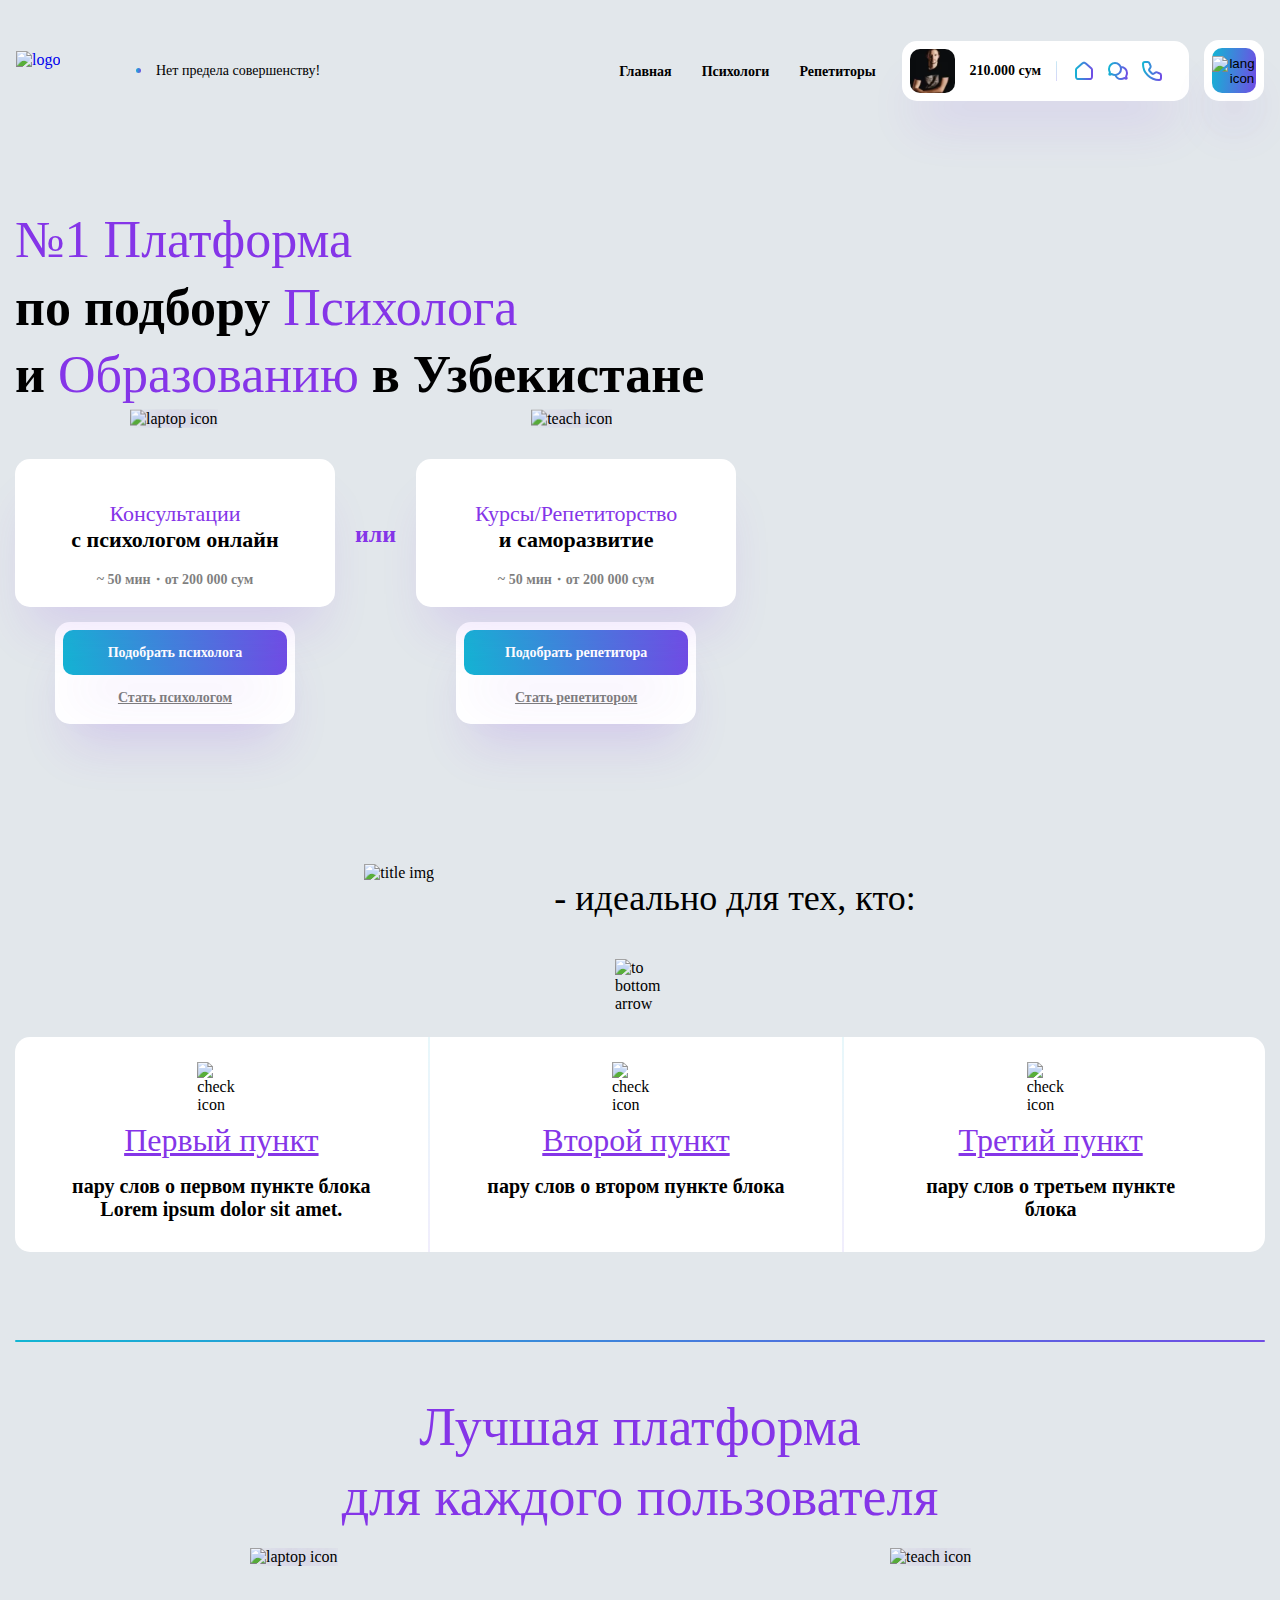
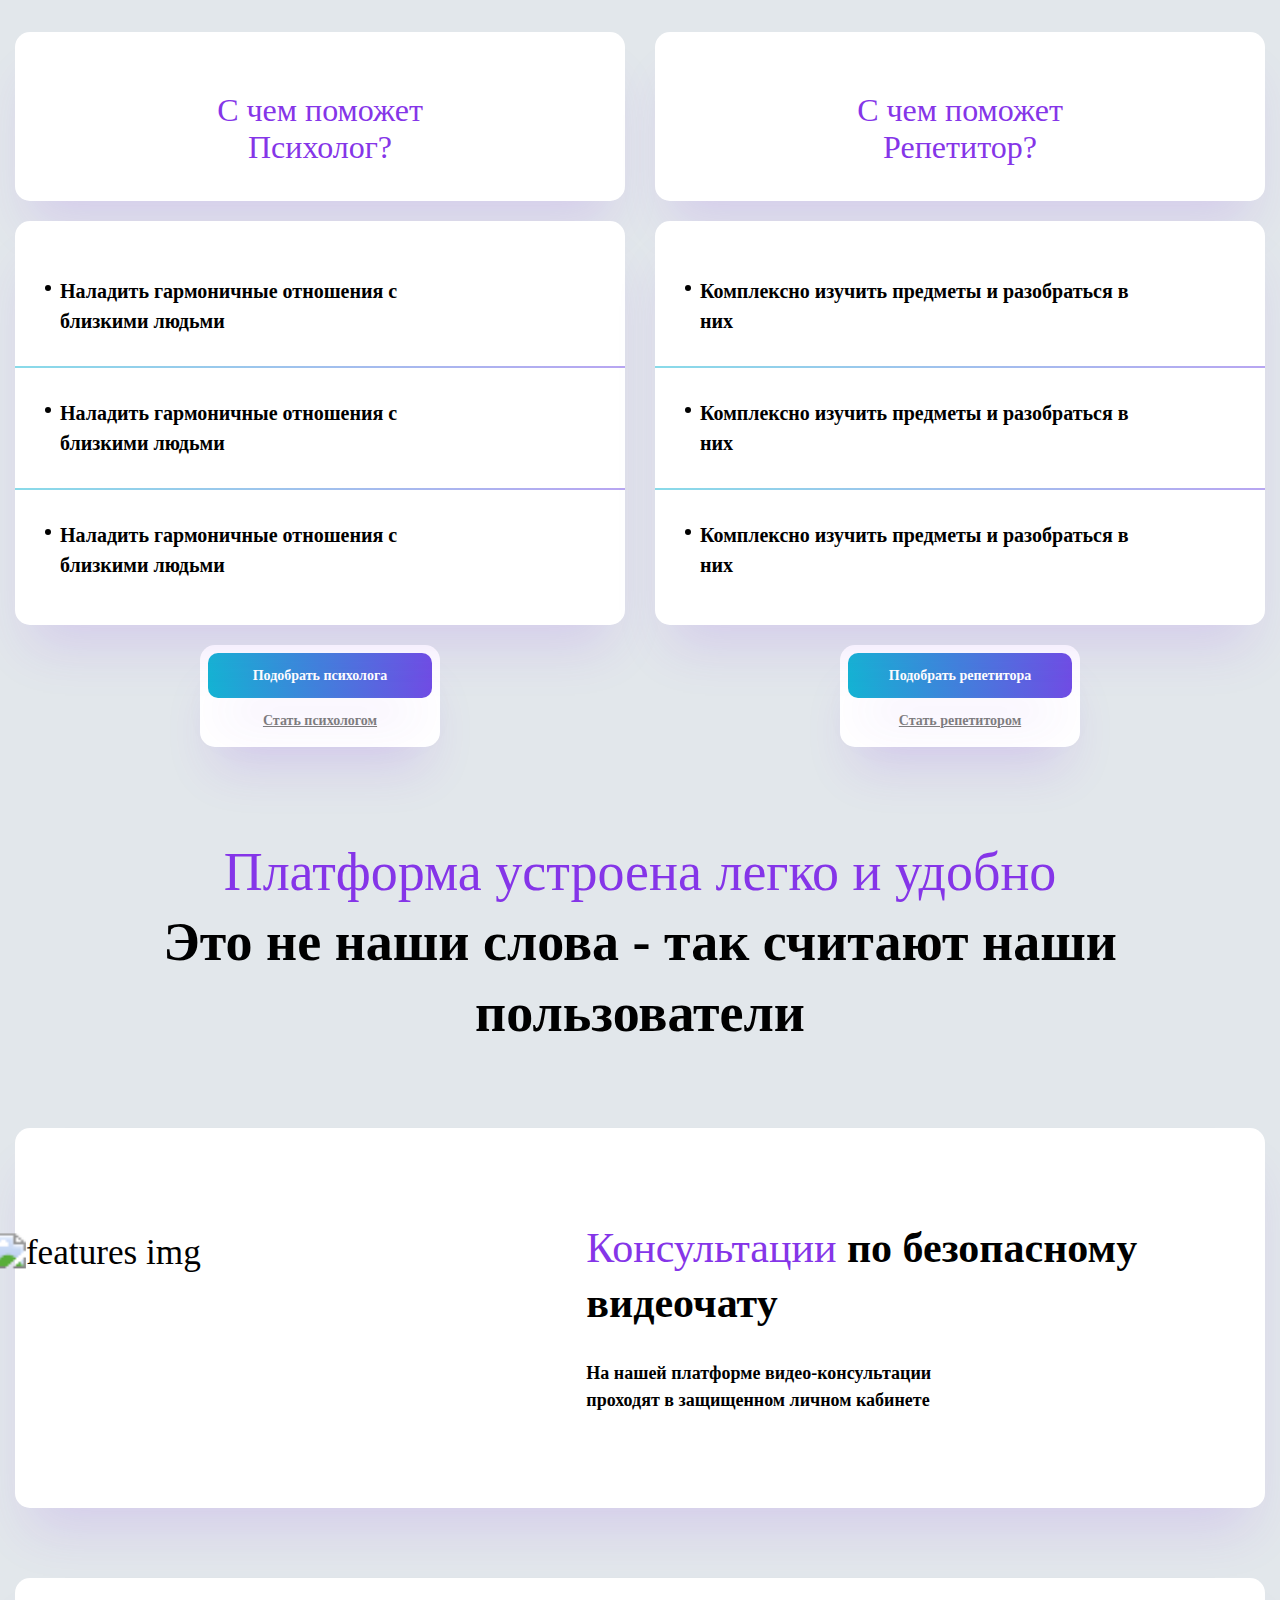
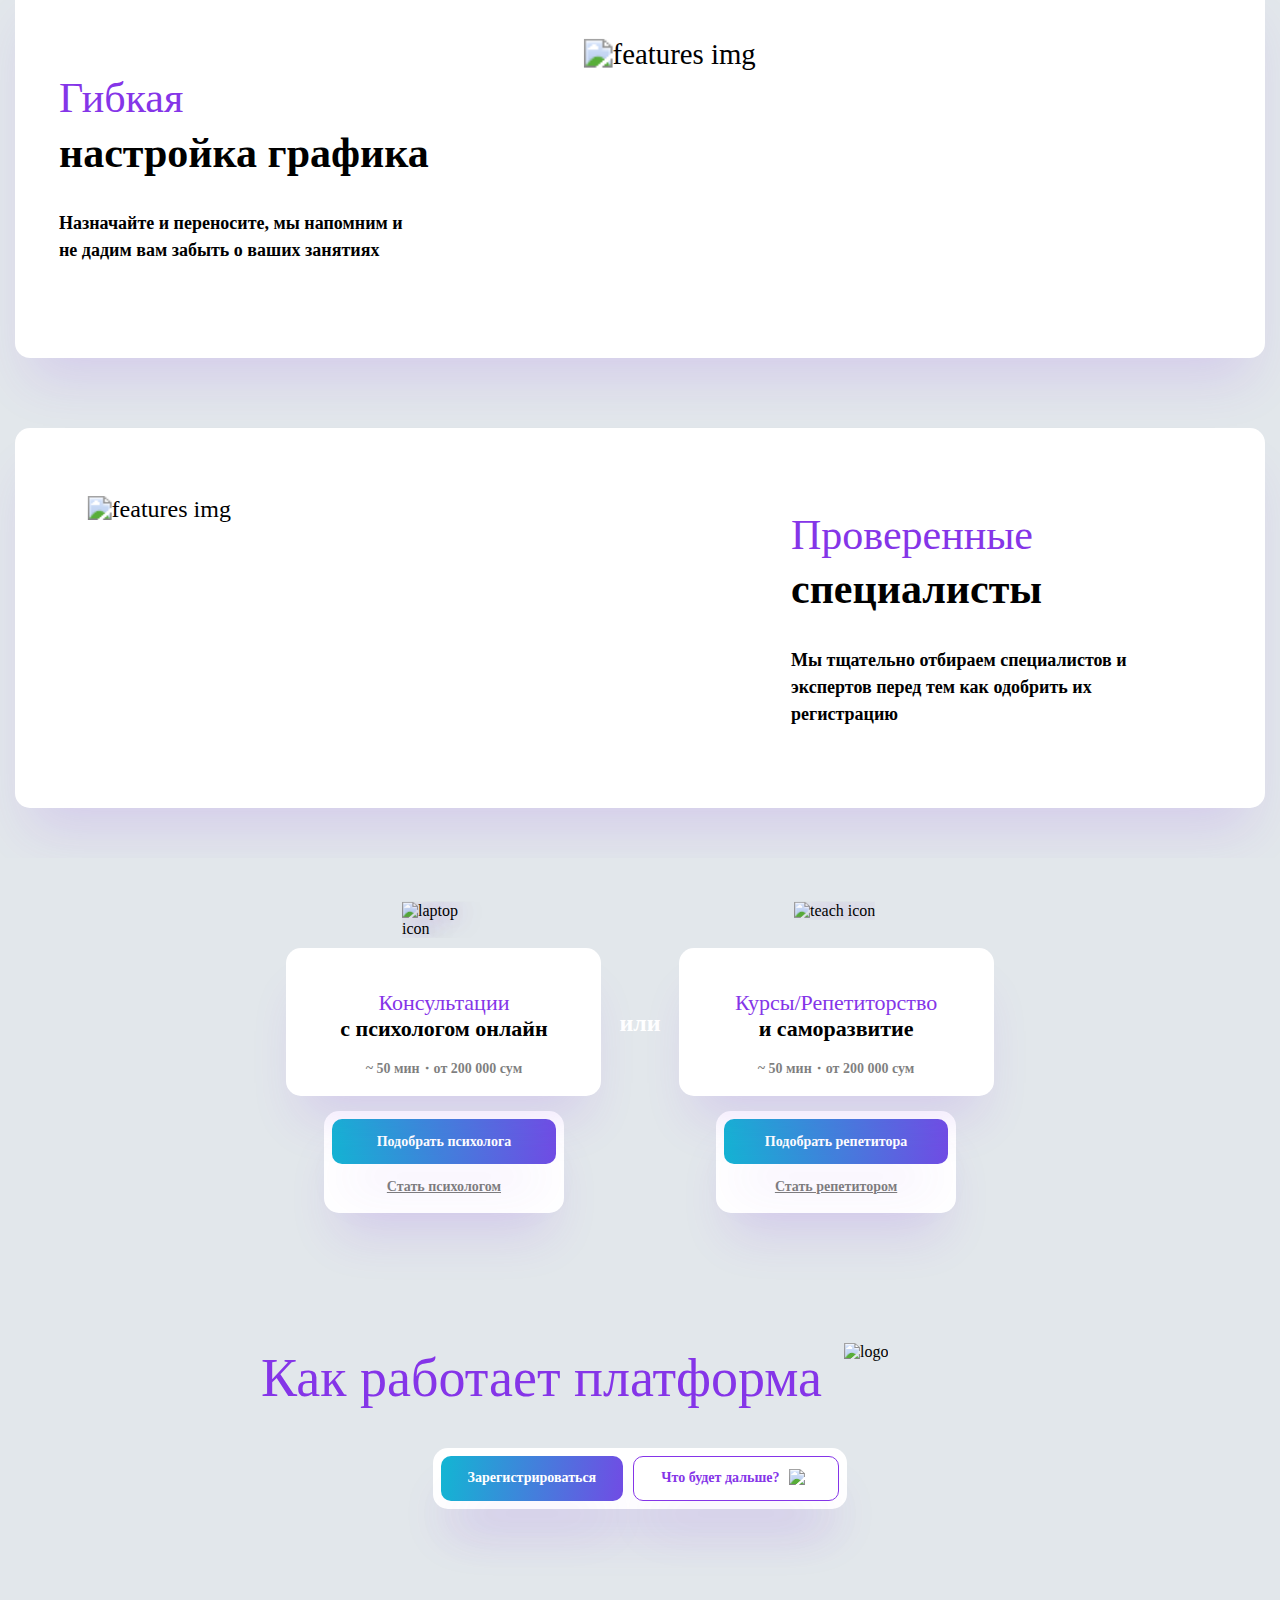
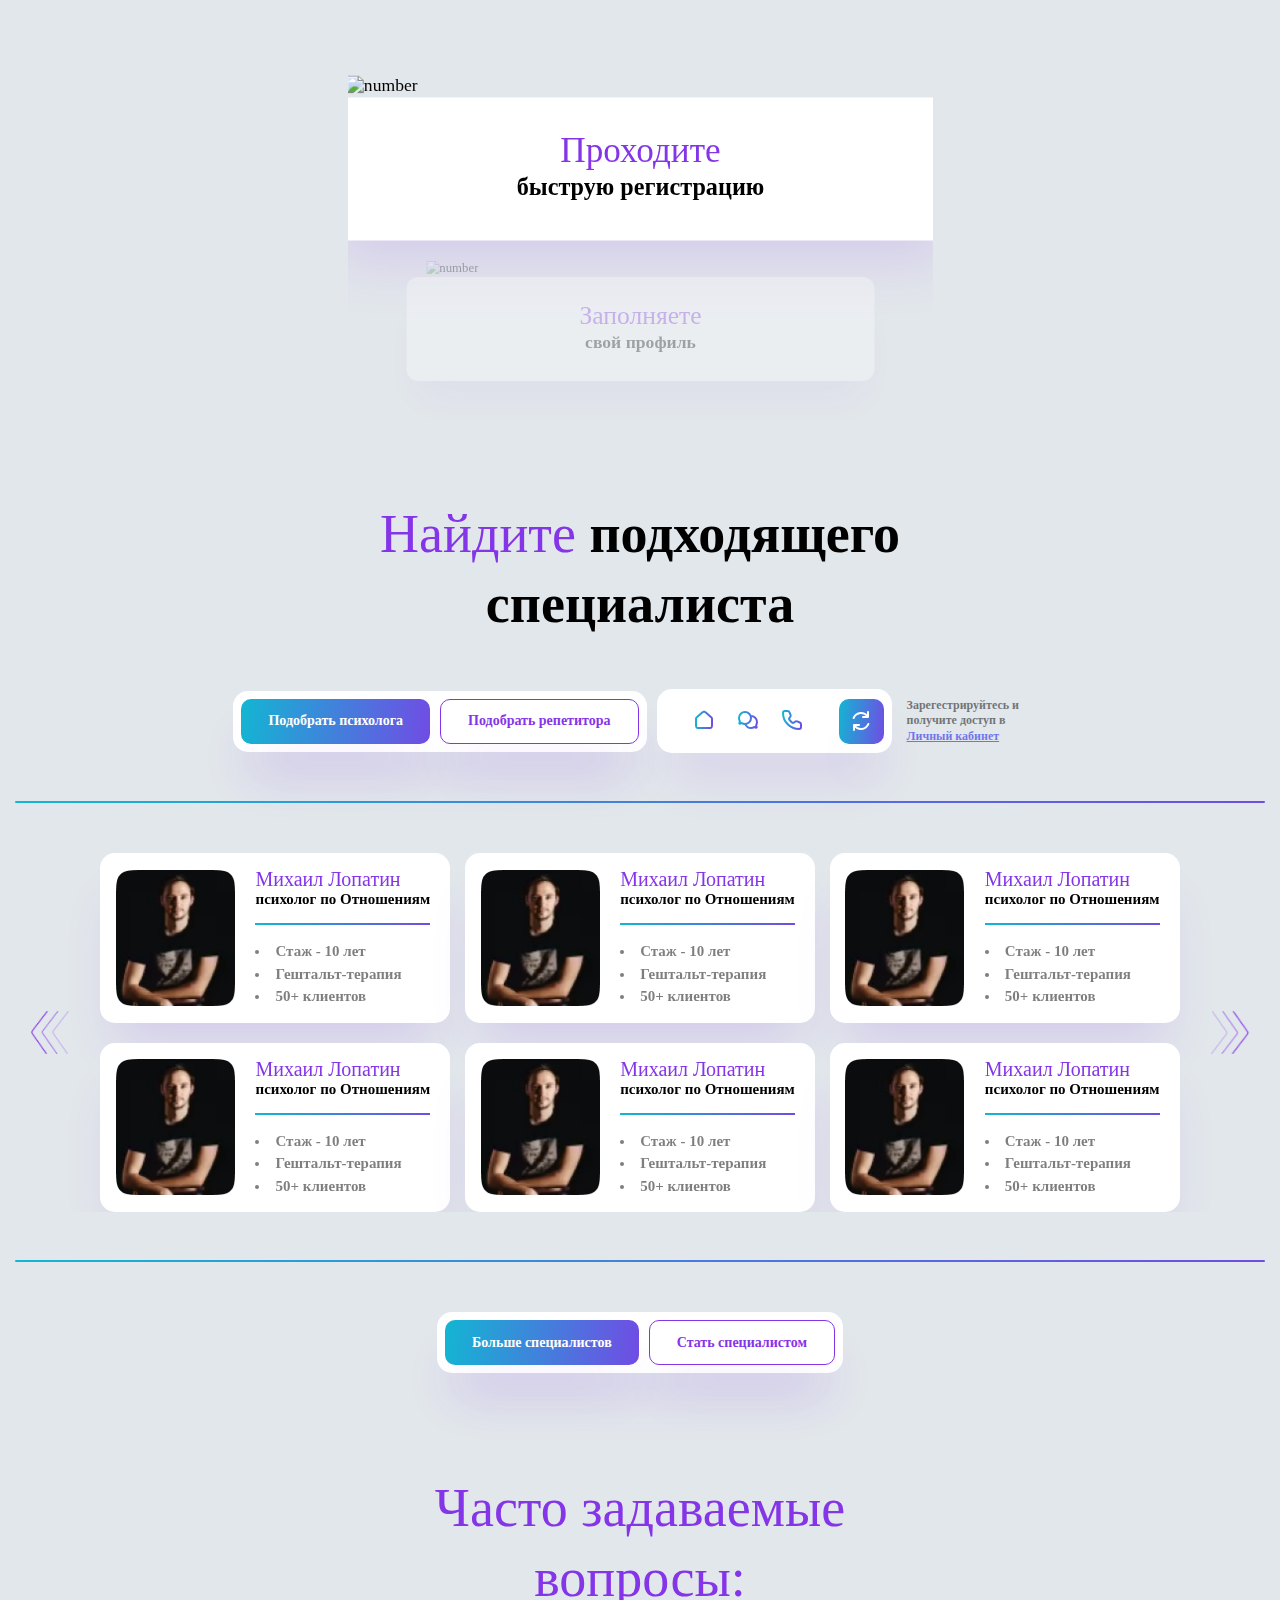
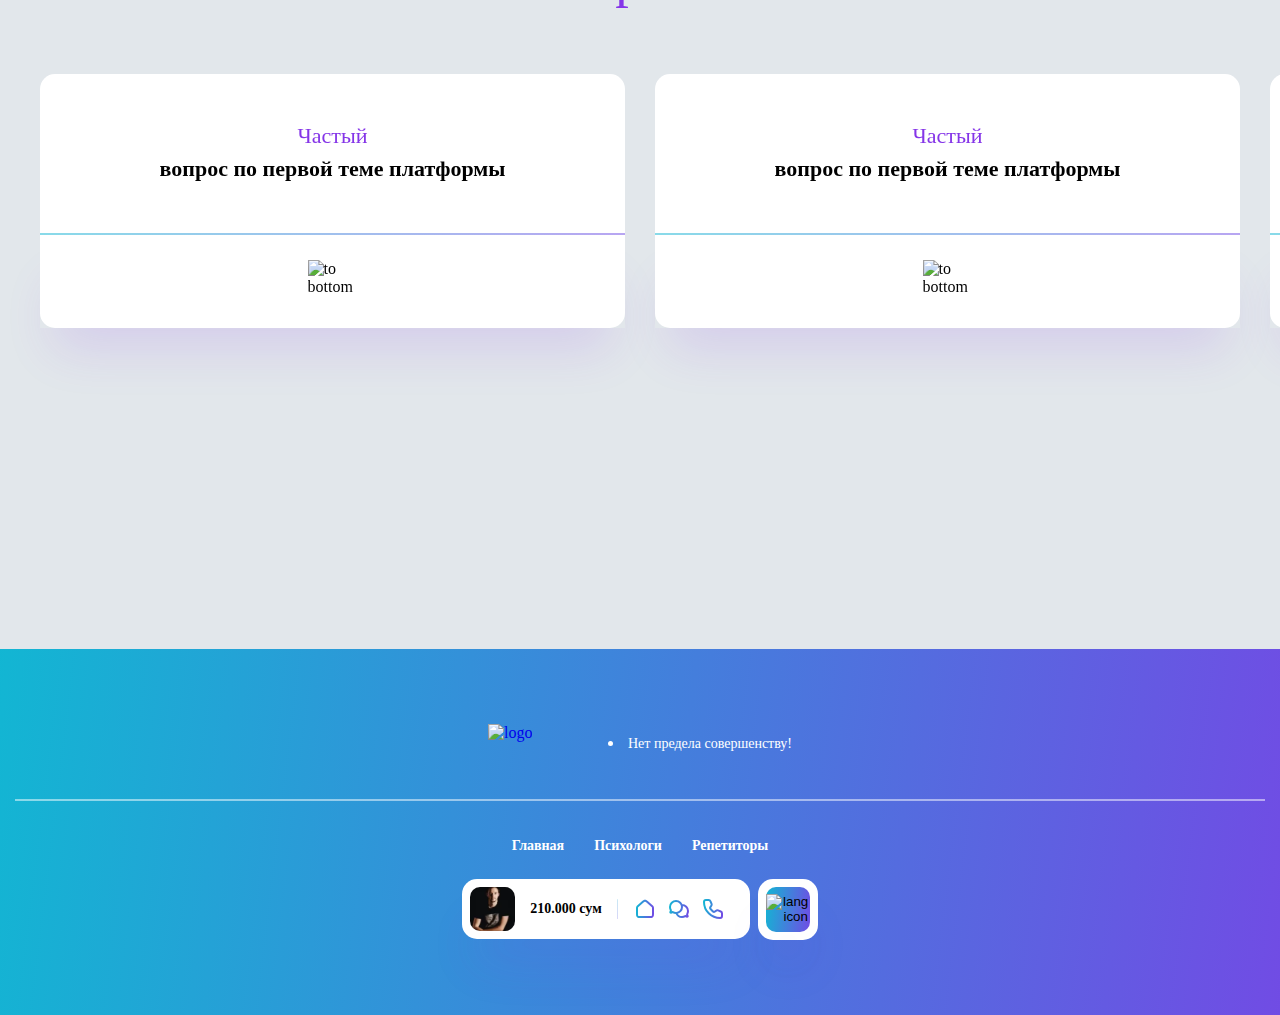
==== commit 6b664804: "fix: reveal animations" ====
--- a/index.html
+++ b/index.html
@@ -11,7 +11,6 @@
 </head>
 
 <body>
-
     <header class="header">
         <div class="filter"></div>
 
@@ -95,17 +94,30 @@
         </div>
     </header>
 
-
     <main class="main">
         <div class="main-bg">
-
+            <div class="main__bg-img main__bg-1">
+                <img src="./images/webp/animate-1.webp" alt="animate 1">
+            </div>
+            <div class="main__bg-img main__bg-4">
+                <img src="./images/webp/animate-4.webp" alt="animate 4">
+            </div>
+            <div class="main__bg-img main__bg-2">
+                <img src="./images/webp/animate-2.webp" alt="animate 2">
+            </div>
+            <div class="main__bg-img main__bg-3">
+                <img src="./images/webp/animate-3.webp" alt="animate 3">
+            </div>
+            <div class="main__bg-img main__bg-5">
+                <img src="./images/webp/animate-5.webp" alt="animate 5">
+            </div>
         </div>
         <div class="container">
-            <h1 class="main-title">
+            <div class="main-title reveal-bottom">
                 <span>№1 Платформа</span> <br>
                 по подбору <span>Психолога</span><br>
                 и <span>Образованию</span> в Узбекистане
-            </h1>
+            </div>
             <div class="main__content">
                 <div class="main__content-box">
                     <div class="main__content-item">
@@ -377,7 +389,7 @@
                         <div class="swiper-slide">
                             <div class="about__slider-item">
                                 <div class="about__slider-img">
-                                    <img src="images/png/1.png" alt="number">
+                                    <img src="images/webp/1.webp" alt="number">
                                 </div>
                                 <p class="about__slider-text">
                                     <span>Проходите</span>
@@ -388,7 +400,7 @@
                         <div class="swiper-slide">
                             <div class="about__slider-item">
                                 <div class="about__slider-img">
-                                    <img src="images/png/2.png" alt="number">
+                                    <img src="images/webp/2.webp" alt="number">
                                 </div>
                                 <p class="about__slider-text">
                                     <span>Заполняете</span>
@@ -399,7 +411,7 @@
                         <div class="swiper-slide">
                             <div class="about__slider-item">
                                 <div class="about__slider-img">
-                                    <img src="images/png/3.png" alt="number">
+                                    <img src="images/webp/3.webp" alt="number">
                                 </div>
                                 <p class="about__slider-text">
                                     <span>Выбираете</span>
@@ -410,7 +422,7 @@
                         <div class="swiper-slide">
                             <div class="about__slider-item">
                                 <div class="about__slider-img">
-                                    <img src="images/png/4.png" alt="number">
+                                    <img src="images/webp/4.webp" alt="number">
                                 </div>
                                 <p class="about__slider-text">
                                     <span>Составляете</span>
@@ -421,7 +433,7 @@
                         <div class="swiper-slide">
                             <div class="about__slider-item">
                                 <div class="about__slider-img">
-                                    <img src="images/png/5.png" alt="number">
+                                    <img src="images/webp/5.webp" alt="number">
                                 </div>
                                 <p class="about__slider-text">
                                     <span>Назначаете</span>
@@ -432,7 +444,7 @@
                         <div class="swiper-slide">
                             <div class="about__slider-item">
                                 <div class="about__slider-img">
-                                    <img src="images/png/6.png" alt="number">
+                                    <img src="images/webp/6.webp" alt="number">
                                 </div>
                                 <p class="about__slider-text">
                                     <span>Получаете</span>
@@ -1085,6 +1097,10 @@
         </div>
     </footer>
 
+    <div class="loader">
+        <div class="loader-center"></div>
+    </div>
+
     <script src="https://cdn.jsdelivr.net/npm/swiper@10/swiper-bundle.min.js"></script>
     <script src="scripts/app.js"></script>
 </body>
--- a/styles/style.css
+++ b/styles/style.css
@@ -1,3 +1,5 @@
+@import url(./animation.css);
+
 @font-face {
     font-family: Magnolia;
     src: url('../fonts/ofont.ru_Magnolia.ttf');
@@ -311,7 +313,7 @@
     top: 50%;
 }
 
-.header__block{
+.header__block {
     display: flex;
     align-items: center;
     gap: 15px;
@@ -330,7 +332,7 @@
 }
 
 .header__panel-btn,
-.footer__panel-btn{
+.footer__panel-btn {
     display: flex;
     align-items: center;
     gap: 15px;
@@ -527,13 +529,133 @@
     width: 100%;
     height: 100%;
     position: absolute;
-    background-image: url('../images/png/main-bg.webp');
+    /* background-image: url('../images/png/main-bg.webp'); */
     background-repeat: no-repeat;
     background-position: right center;
     background-size: auto 100%;
     z-index: 1;
     top: 0;
-}
+    overflow: hidden;
+}
+
+.main__bg-img {
+    position: absolute;
+    width: 100px;
+    height: 100px;
+}
+
+.main__bg-1 {
+    width: 1100px;
+    height: 1100px;
+    right: -1100px;
+	animation-fill-mode: forwards;
+    /* right: -320px; */
+    top: -175px;
+    z-index: 3;
+    animation-name: animate1;
+    animation-duration: 1s;
+    animation-delay: 1.8s;
+}
+
+.main__bg-1 img {
+    animation-name: animateImg1;
+    animation-delay: 1.3s;
+    animation-duration: 4s;
+    animation-timing-function: linear;
+    animation-iteration-count: infinite;
+}
+
+.main__bg-2 {
+    width: 716px;
+    height: 638px;
+    z-index: 2;
+    /* right: -95px; */
+    animation-fill-mode: forwards;
+    right: -800px;
+    top: -20px;
+    animation-name: animate2;
+    animation-duration: 0.8s;
+    animation-delay: 1.8s;
+}
+
+.main__bg-2 img {
+    animation-name: animateImg2;
+    animation-delay: 1.1s;
+    animation-duration: 4.2s;
+    animation-timing-function: linear;
+    animation-iteration-count: infinite;
+}
+
+.main__bg-3 {
+    width: 357px;
+    height: 357px;
+    /* right: 230px; */
+    right: -800px;
+    animation-fill-mode: forwards;
+    z-index: 4;
+    bottom: 15px;
+    animation-name: animate3;
+    animation-duration: 0.75s;
+    animation-delay: 1.8s;
+}
+
+.main__bg-3 img {
+    animation-name: animateImg3;
+    animation-delay: 1.05s;
+    animation-duration: 4.1s;
+    animation-timing-function: linear;
+    animation-iteration-count: infinite;
+    transform: translateY(15px);
+}
+
+.main__bg-4 {
+    width: 560px;
+    height: 720px;
+    /* right: 0; */
+    animation-fill-mode: forwards;
+    right: -800px;
+    z-index: 5;
+    top: 30px;
+    animation-name: animate4;
+    animation-duration: 0.85s;
+    animation-delay: 1.8s;
+}
+
+.main__bg-4 img {
+    animation-name: animateImg4;
+    animation-delay: 1.15s;
+    animation-duration: 4.2s;
+    animation-timing-function: linear;
+    animation-iteration-count: infinite;
+}
+
+.main__bg-5 {
+    width: 313px;
+    height: 313px;
+    animation-fill-mode: forwards;
+    /* right: 270px; */
+    right: -800px;
+    top: -10px;
+    z-index: 1;
+    animation-name: animate5;
+    animation-duration: 0.7s;
+    animation-delay: 1.8s;
+}
+
+.main__bg-5 img {
+    animation-name: animateImg5;
+    animation-delay: 1s;
+    animation-duration: 4s;
+    animation-timing-function: linear;
+    animation-iteration-count: infinite;
+}
+
+.main__bg-img img {
+    width: 100%;
+    height: 100%;
+    object-fit: contain;
+}
+
 
 .main .container {
     position: relative;
@@ -592,7 +714,7 @@
     height: 90px;
 }
 
-.main__content-top img{
+.main__content-top img {
     width: 100%;
     height: 100%;
     object-fit: contain;
@@ -857,7 +979,7 @@
     height: 140px;
 }
 
-.service__content-title img{
+.service__content-title img {
     width: 100%;
     height: 100%;
     object-fit: contain;
@@ -1107,7 +1229,7 @@
     height: 84px;
 }
 
-.offers__content-top img{
+.offers__content-top img {
     width: 100%;
     height: 100%;
     object-fit: contain;
@@ -4133,6 +4255,7 @@
         width: 100%;
         max-width: 260px;
     }
+
     .header__block {
         flex-direction: column;
     }
@@ -6183,4 +6306,5 @@
     .user__article-text.second {
         height: calc(16px * 5);
     }
-}+}
+
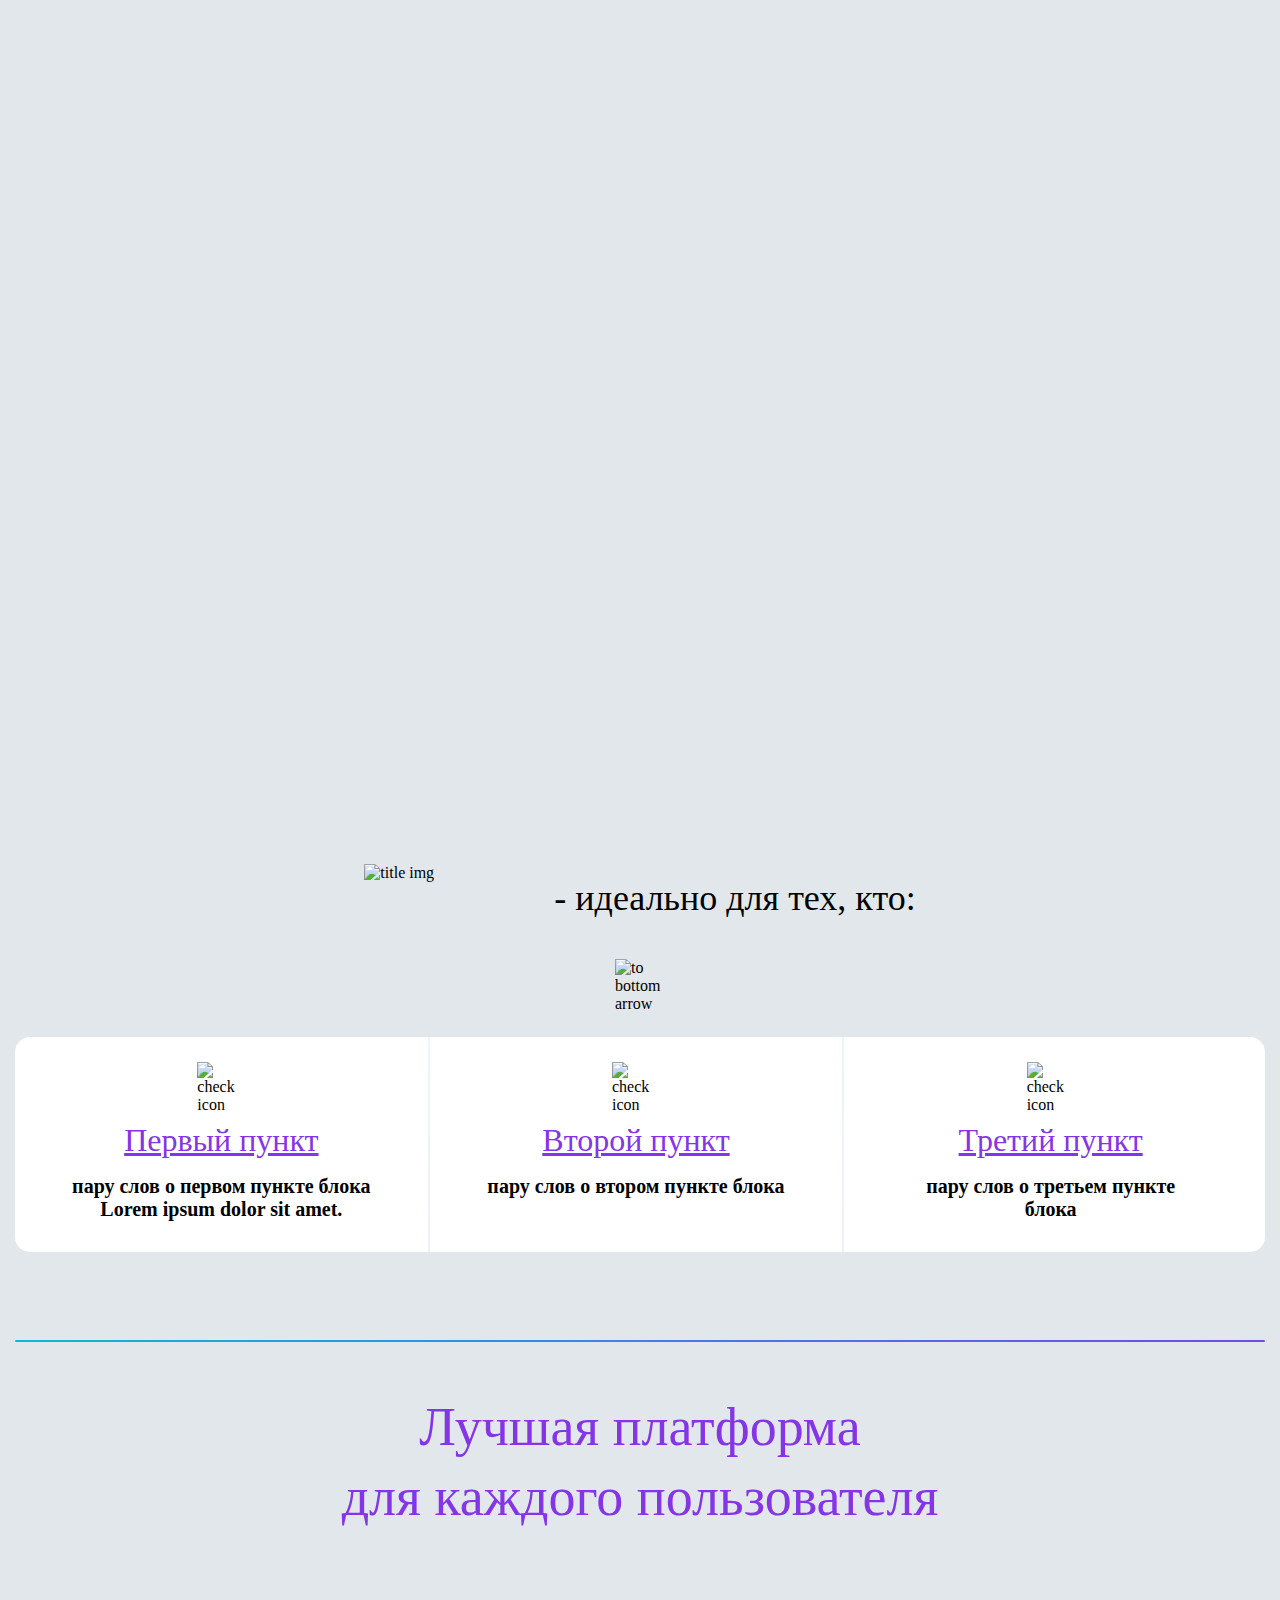
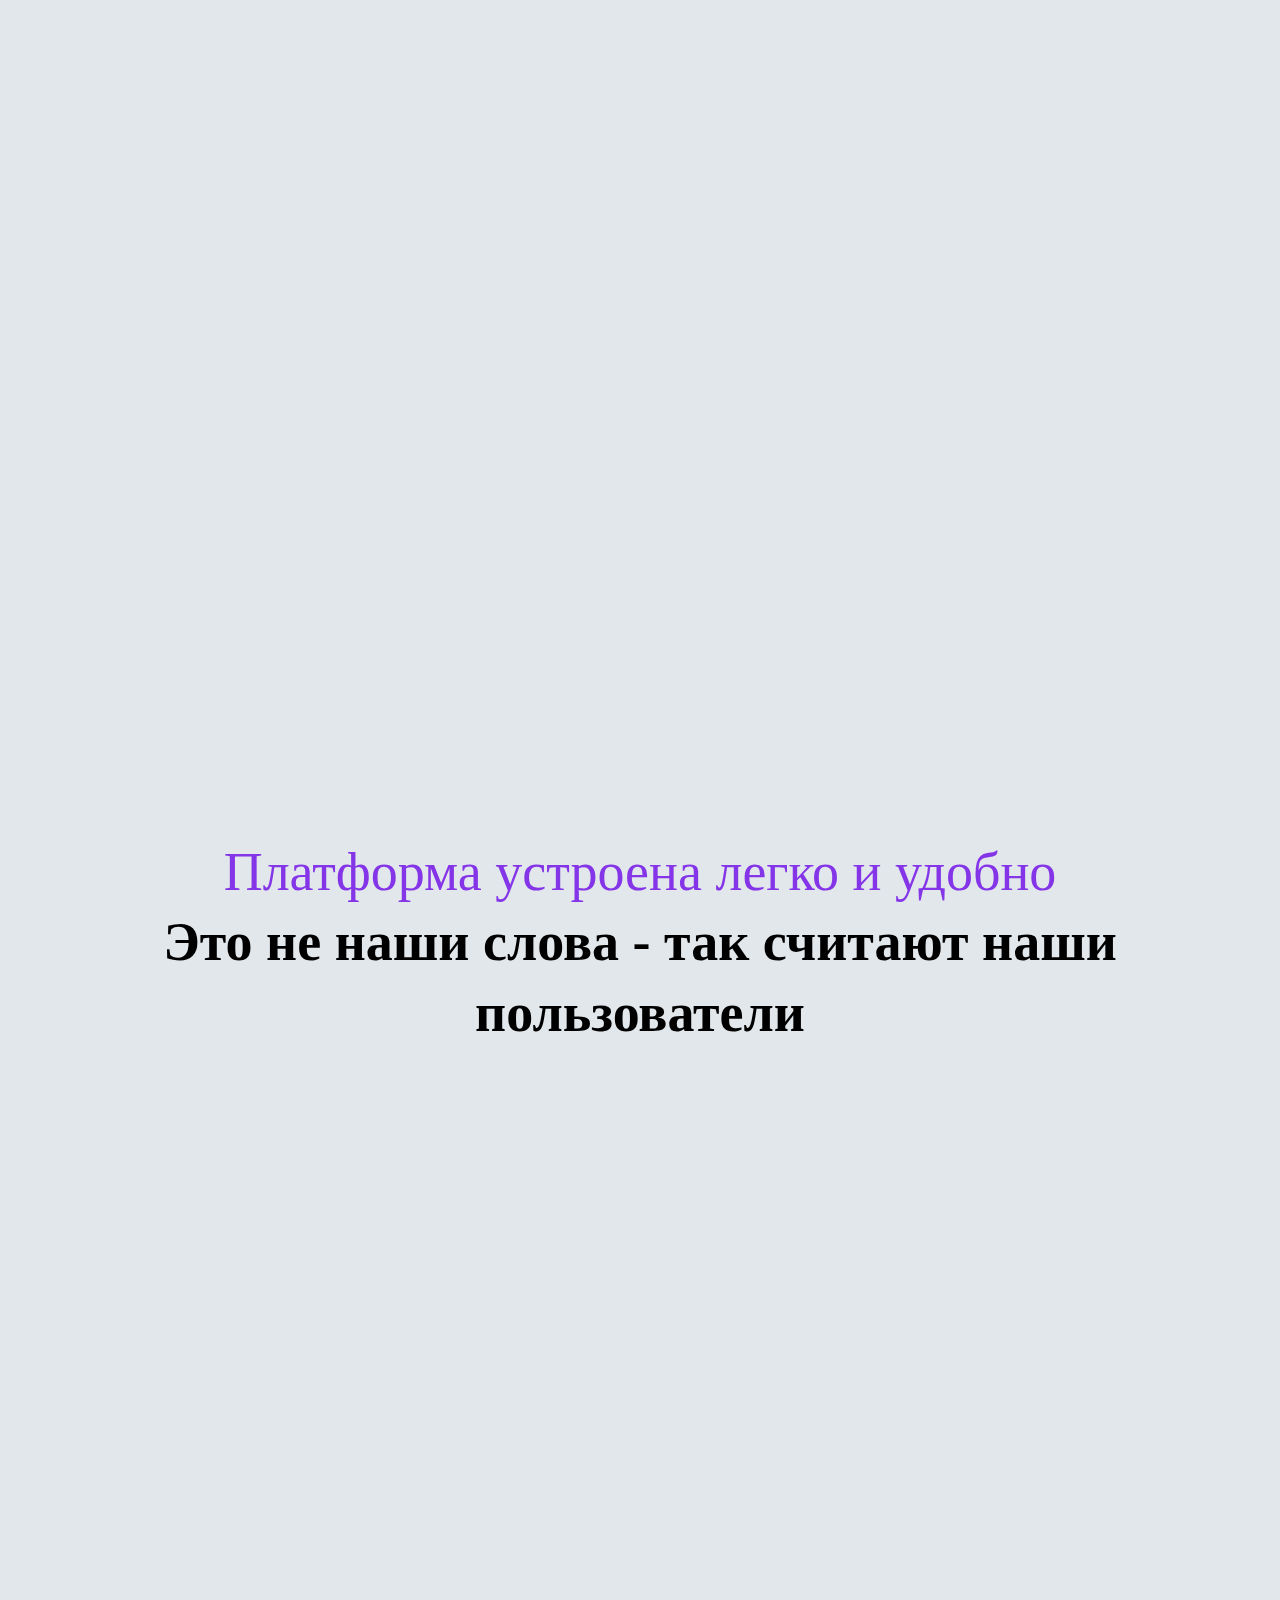
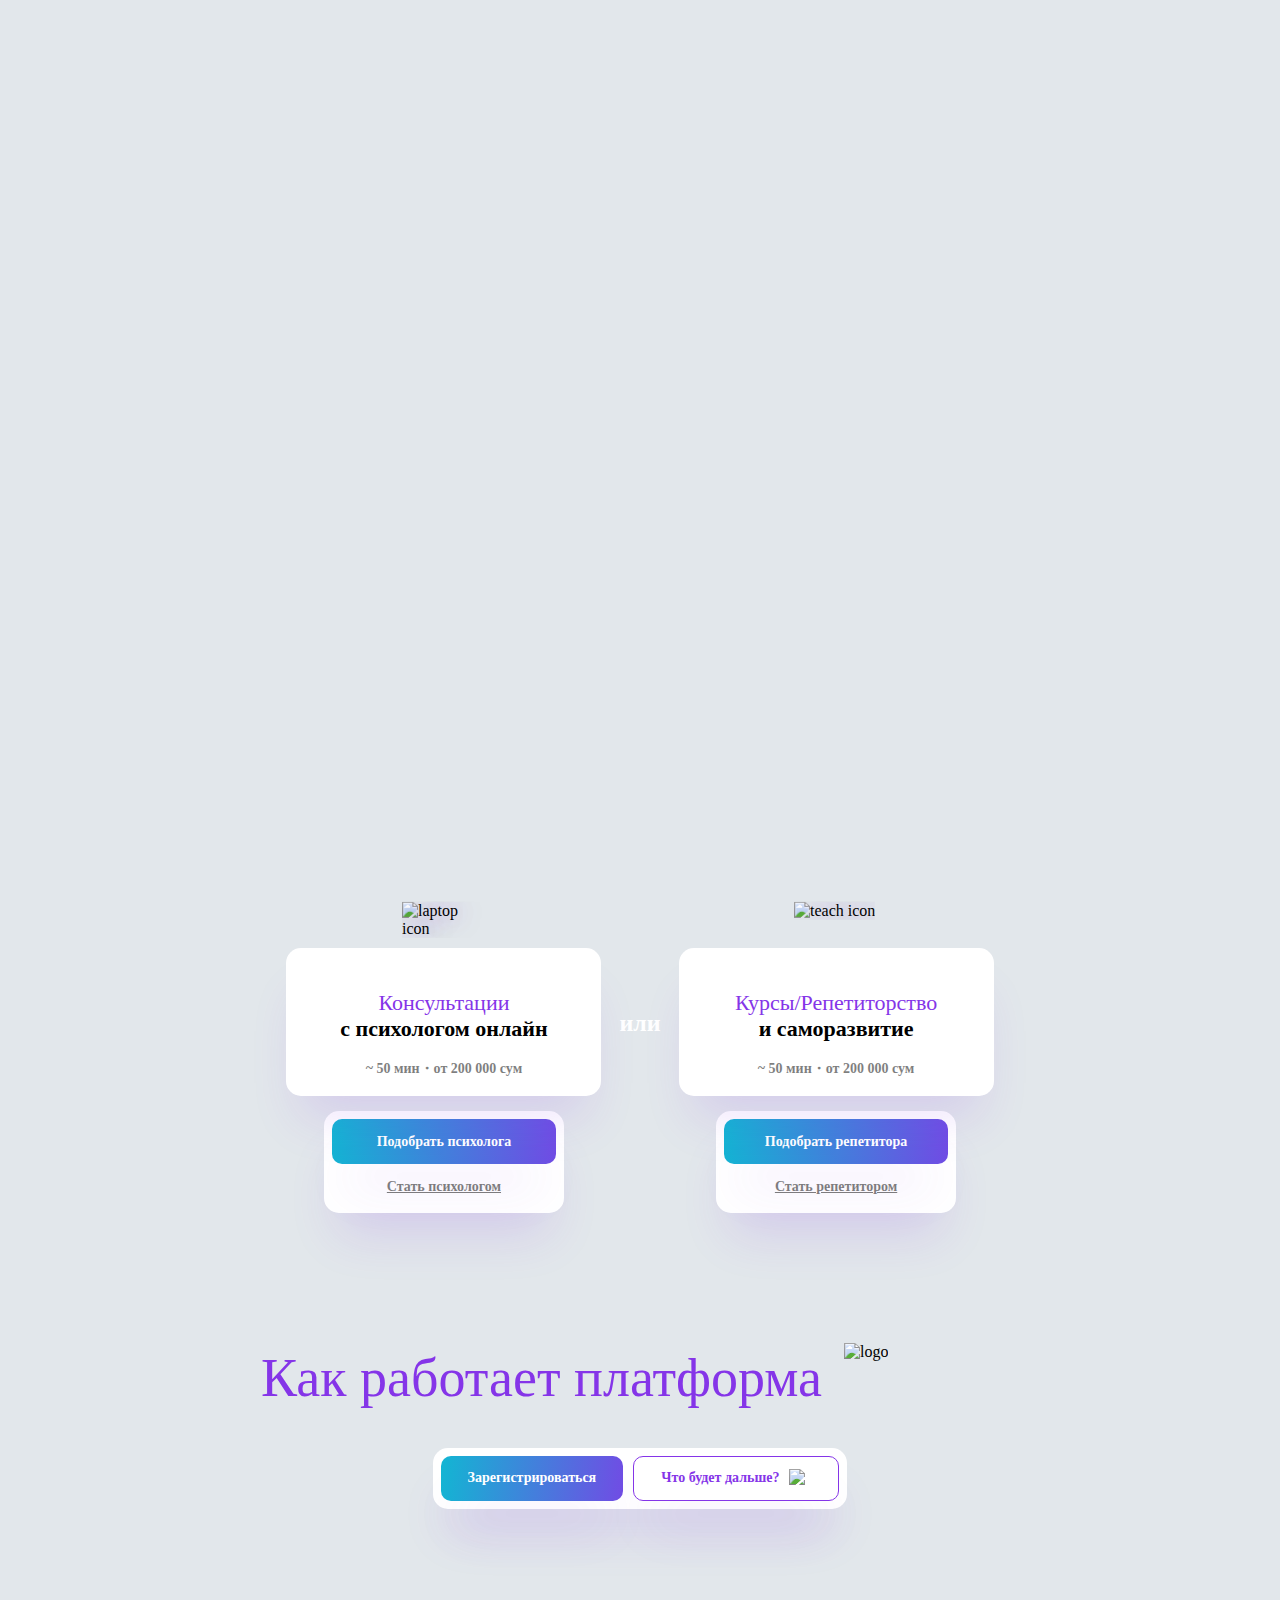
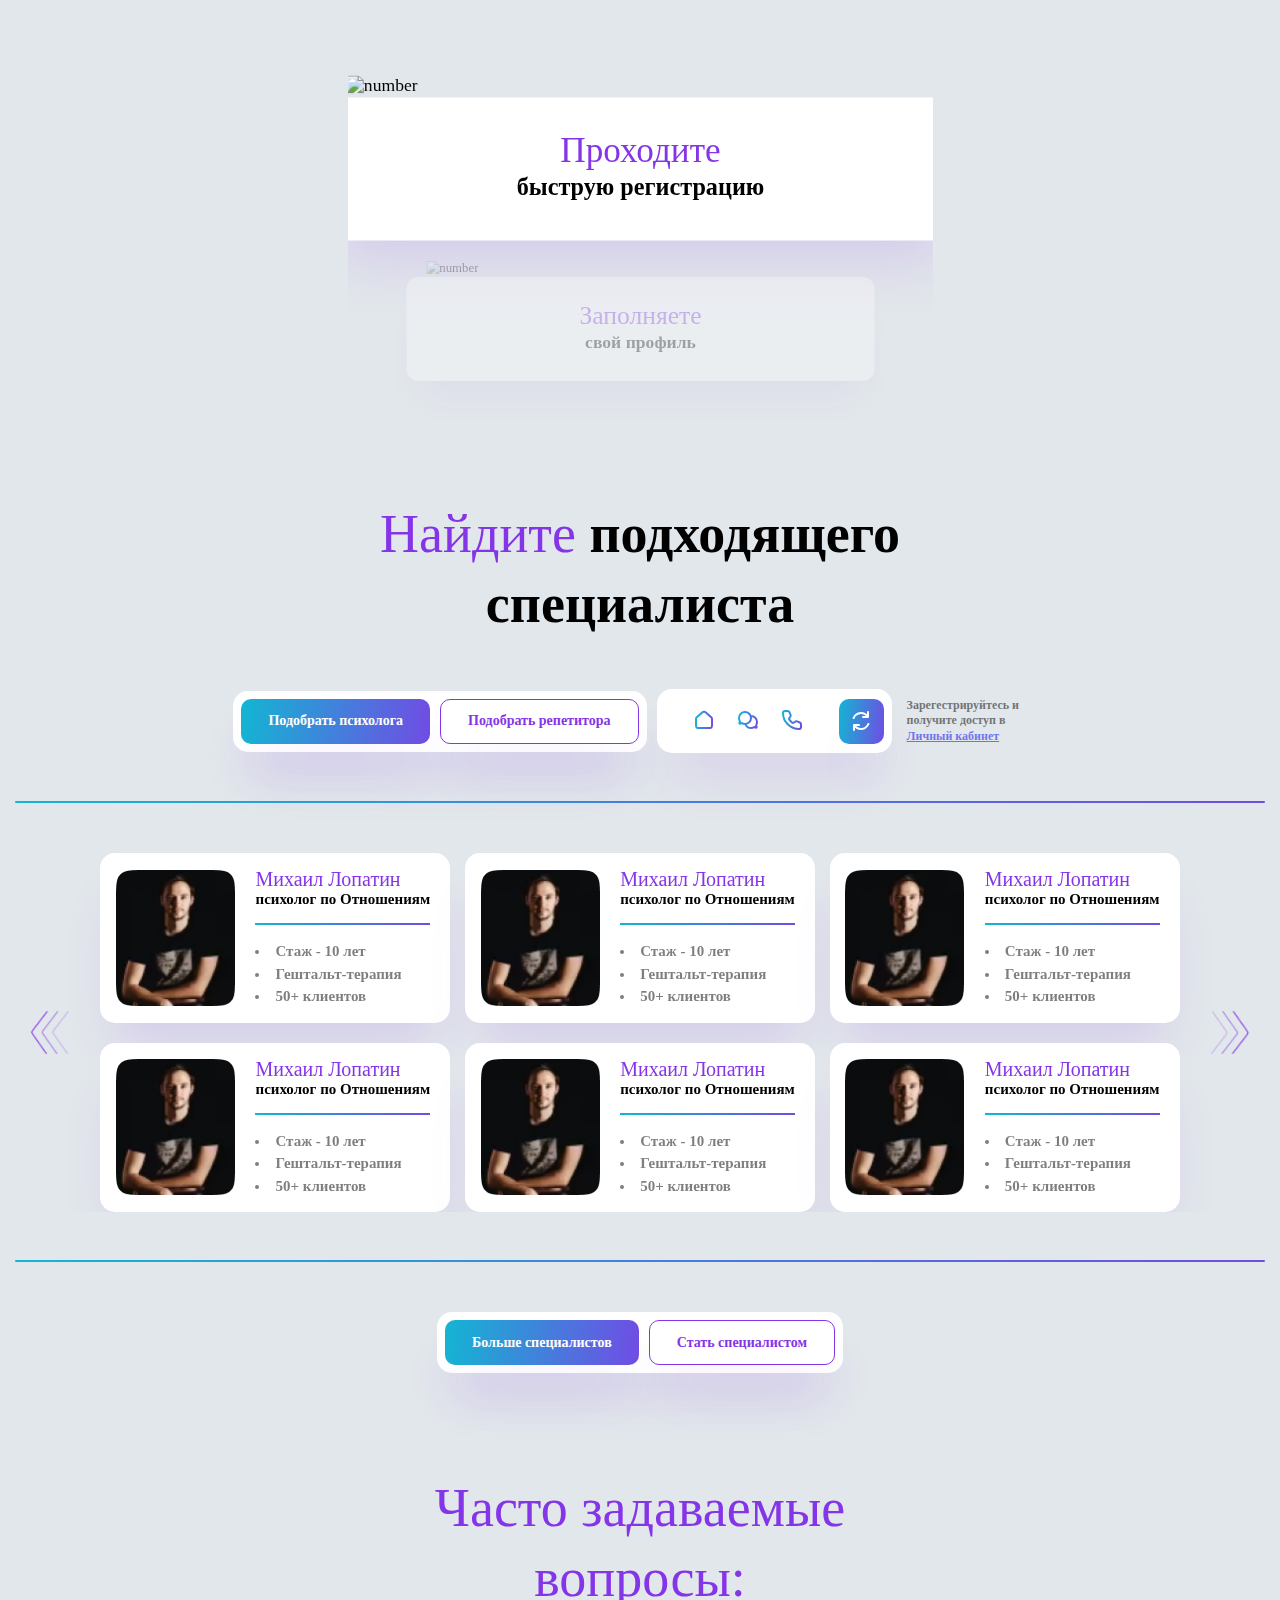
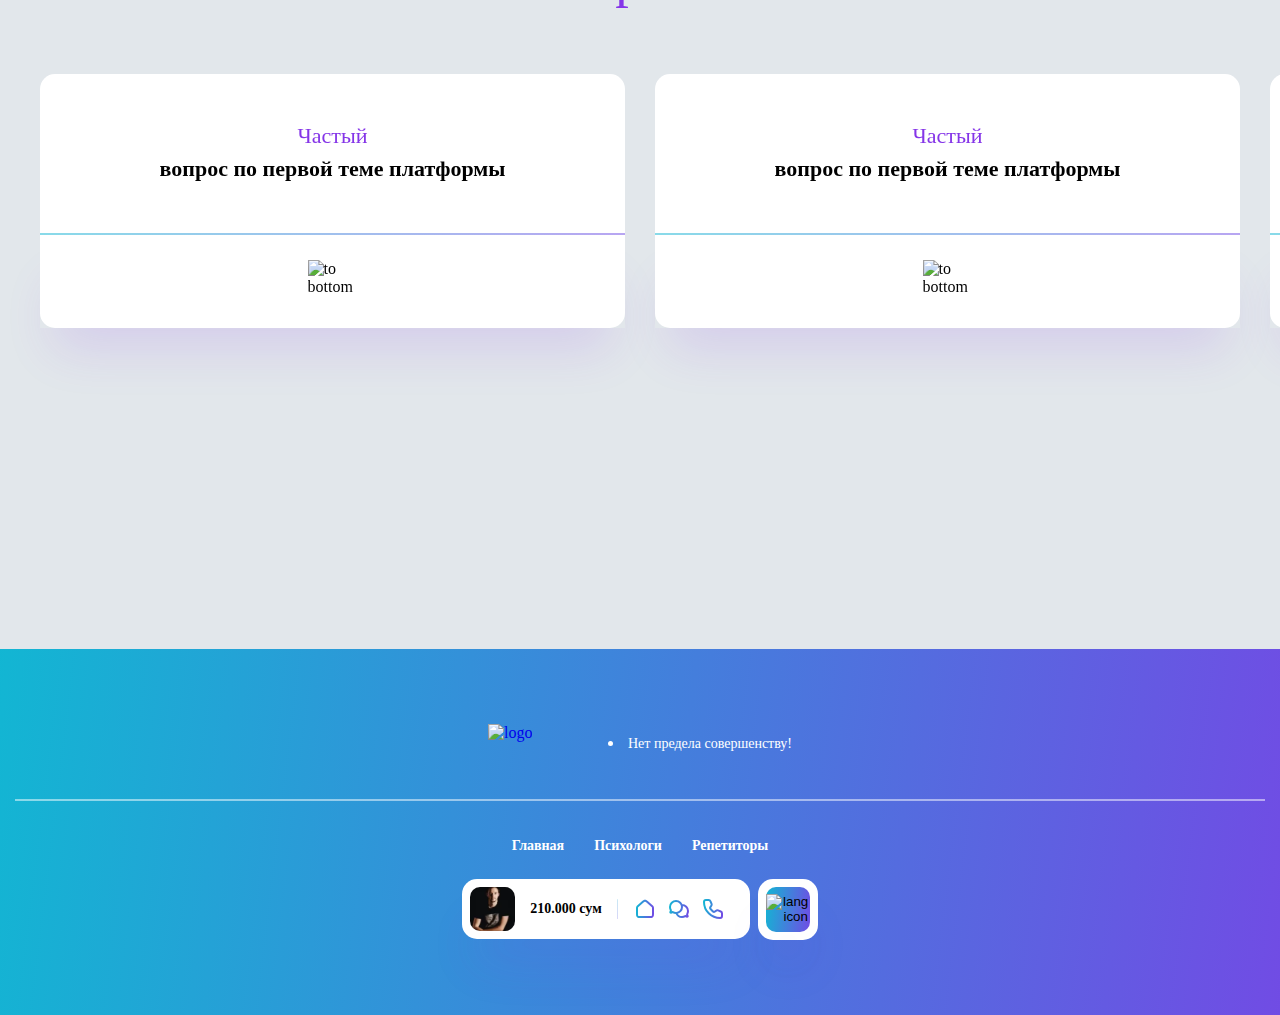
==== commit 92f1577d: "fix: reveal animation" ====
--- a/index.html
+++ b/index.html
@@ -14,7 +14,7 @@
     <header class="header">
         <div class="filter"></div>
 
-        <div class="container">
+        <div class="container reveal-right-intro reveal-after-intro">
             <div class="header__logo">
                 <a href="index.html" class="header__logo-img">
                     <img src="images/svg/logo.svg" alt="logo">
@@ -113,12 +113,12 @@
             </div>
         </div>
         <div class="container">
-            <div class="main-title reveal-bottom">
+            <div class="main-title reveal-left-intro reveal-after-intro">
                 <span>№1 Платформа</span> <br>
                 по подбору <span>Психолога</span><br>
                 и <span>Образованию</span> в Узбекистане
             </div>
-            <div class="main__content">
+            <div class="main__content reveal-bottom-intro reveal-after-intro">
                 <div class="main__content-box">
                     <div class="main__content-item">
                         <div class="main__content-top">
@@ -214,7 +214,7 @@
             </h2>
 
             <div class="service__content">
-                <div class="service__content-item">
+                <div class="service__content-item reveal-left">
                     <div class="service__content-title">
                         <p>
                             С чем поможет
@@ -236,7 +236,7 @@
                         <a href="#" class="service__content-btn second">Стать психологом</a>
                     </div>
                 </div>
-                <div class="service__content-item">
+                <div class="service__content-item reveal-right">
                     <div class="service__content-title">
                         <p>
                             С чем поможет
@@ -273,7 +273,7 @@
                 наши пользователи
             </h2>
             <div class="features-content">
-                <div class="features__item">
+                <div class="features__item reveal-left">
                     <div class="features__item-img">
                         <img draggable="false" src="images/png/featuresImg.png" alt="features img">
                     </div>
@@ -287,7 +287,7 @@
                         </p>
                     </div>
                 </div>
-                <div class="features__item second">
+                <div class="features__item second reveal-right">
                     <div class="features__item-img second">
                         <img draggable="false" src="images/png/calendar.png" alt="features img">
                     </div>
@@ -303,7 +303,7 @@
                         </p>
                     </div>
                 </div>
-                <div class="features__item">
+                <div class="features__item reveal-left">
                     <div class="features__item-img third">
                         <img draggable="false" src="images/png/people.png" alt="features img">
                     </div>
--- a/styles/style.css
+++ b/styles/style.css
@@ -537,125 +537,6 @@
     top: 0;
     overflow: hidden;
 }
-
-.main__bg-img {
-    position: absolute;
-    width: 100px;
-    height: 100px;
-}
-
-.main__bg-1 {
-    width: 1100px;
-    height: 1100px;
-    right: -1100px;
-	animation-fill-mode: forwards;
-    /* right: -320px; */
-    top: -175px;
-    z-index: 3;
-    animation-name: animate1;
-    animation-duration: 1s;
-    animation-delay: 1.8s;
-}
-
-.main__bg-1 img {
-    animation-name: animateImg1;
-    animation-delay: 1.3s;
-    animation-duration: 4s;
-    animation-timing-function: linear;
-    animation-iteration-count: infinite;
-}
-
-.main__bg-2 {
-    width: 716px;
-    height: 638px;
-    z-index: 2;
-    /* right: -95px; */
-    animation-fill-mode: forwards;
-    right: -800px;
-    top: -20px;
-    animation-name: animate2;
-    animation-duration: 0.8s;
-    animation-delay: 1.8s;
-}
-
-.main__bg-2 img {
-    animation-name: animateImg2;
-    animation-delay: 1.1s;
-    animation-duration: 4.2s;
-    animation-timing-function: linear;
-    animation-iteration-count: infinite;
-}
-
-.main__bg-3 {
-    width: 357px;
-    height: 357px;
-    /* right: 230px; */
-    right: -800px;
-    animation-fill-mode: forwards;
-    z-index: 4;
-    bottom: 15px;
-    animation-name: animate3;
-    animation-duration: 0.75s;
-    animation-delay: 1.8s;
-}
-
-.main__bg-3 img {
-    animation-name: animateImg3;
-    animation-delay: 1.05s;
-    animation-duration: 4.1s;
-    animation-timing-function: linear;
-    animation-iteration-count: infinite;
-    transform: translateY(15px);
-}
-
-.main__bg-4 {
-    width: 560px;
-    height: 720px;
-    /* right: 0; */
-    animation-fill-mode: forwards;
-    right: -800px;
-    z-index: 5;
-    top: 30px;
-    animation-name: animate4;
-    animation-duration: 0.85s;
-    animation-delay: 1.8s;
-}
-
-.main__bg-4 img {
-    animation-name: animateImg4;
-    animation-delay: 1.15s;
-    animation-duration: 4.2s;
-    animation-timing-function: linear;
-    animation-iteration-count: infinite;
-}
-
-.main__bg-5 {
-    width: 313px;
-    height: 313px;
-    animation-fill-mode: forwards;
-    /* right: 270px; */
-    right: -800px;
-    top: -10px;
-    z-index: 1;
-    animation-name: animate5;
-    animation-duration: 0.7s;
-    animation-delay: 1.8s;
-}
-
-.main__bg-5 img {
-    animation-name: animateImg5;
-    animation-delay: 1s;
-    animation-duration: 4s;
-    animation-timing-function: linear;
-    animation-iteration-count: infinite;
-}
-
-.main__bg-img img {
-    width: 100%;
-    height: 100%;
-    object-fit: contain;
-}
-
 
 .main .container {
     position: relative;
@@ -6306,5 +6187,4 @@
     .user__article-text.second {
         height: calc(16px * 5);
     }
-}
-
+}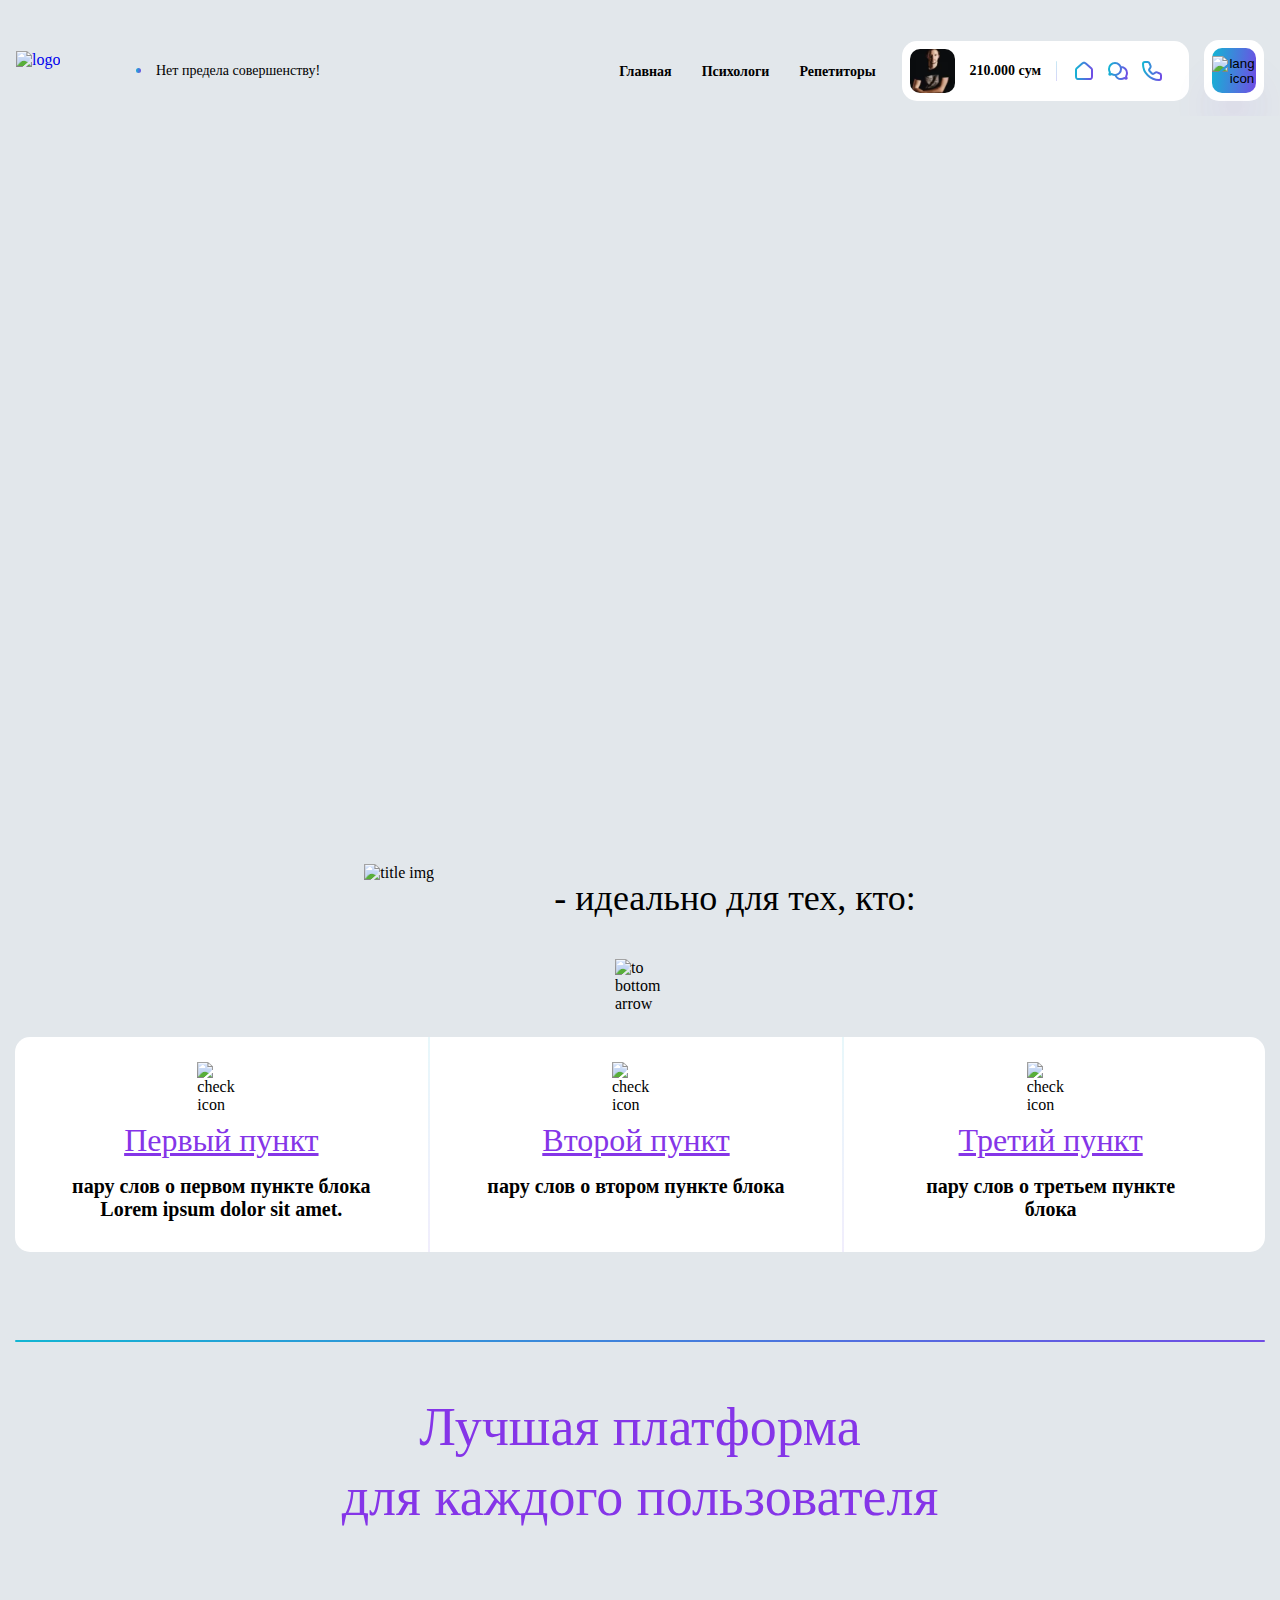
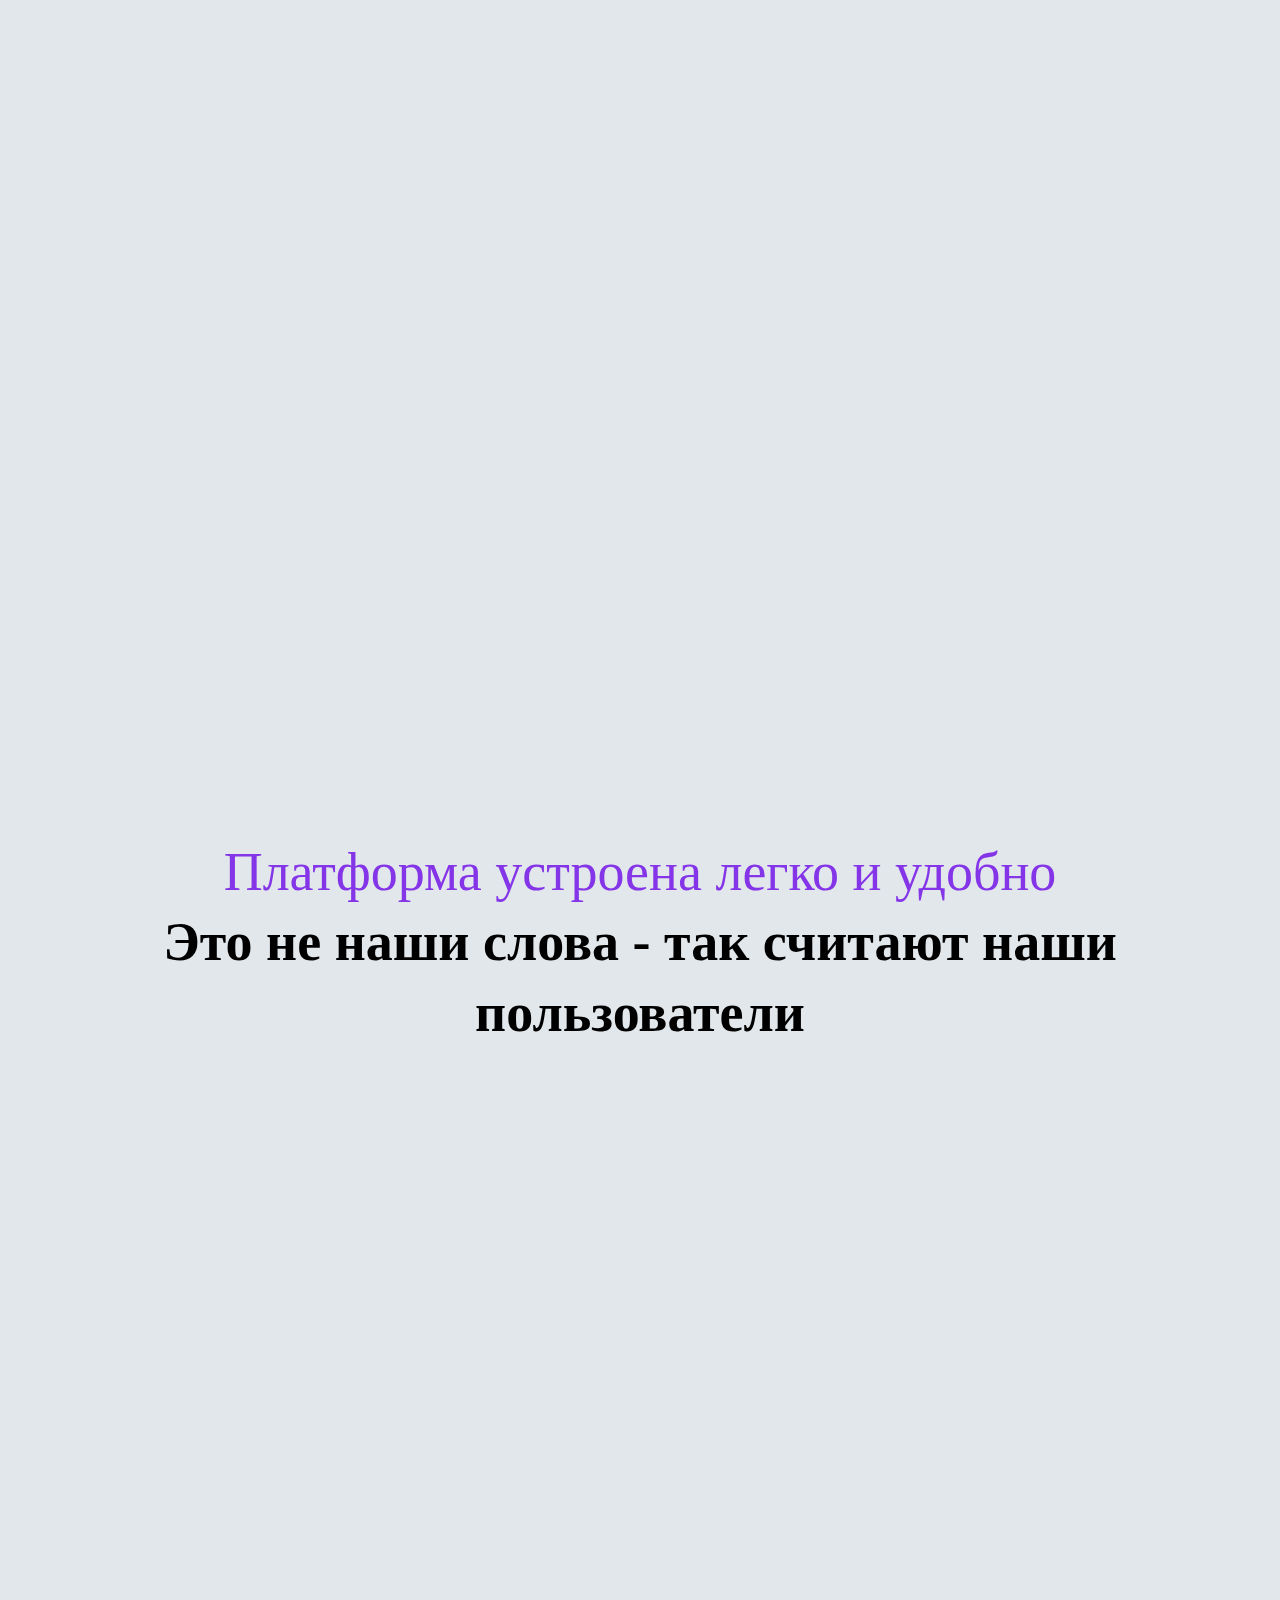
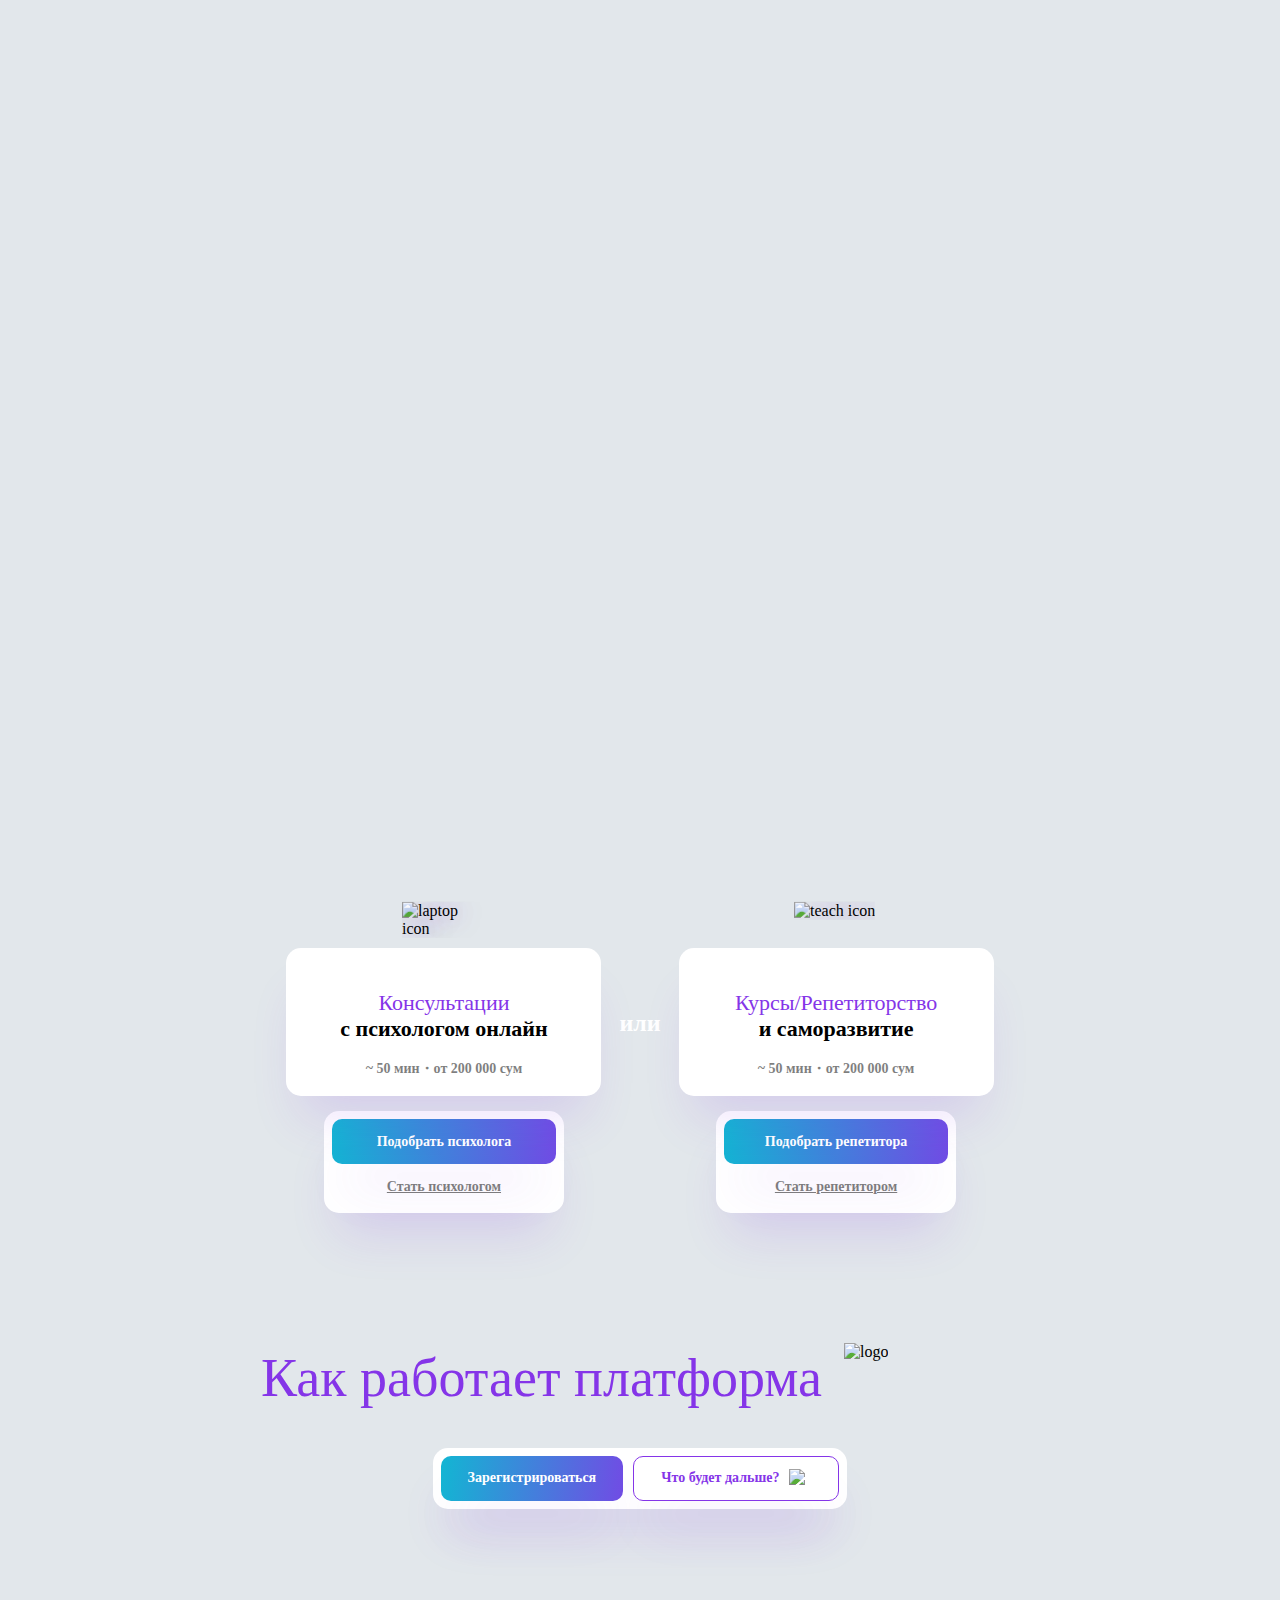
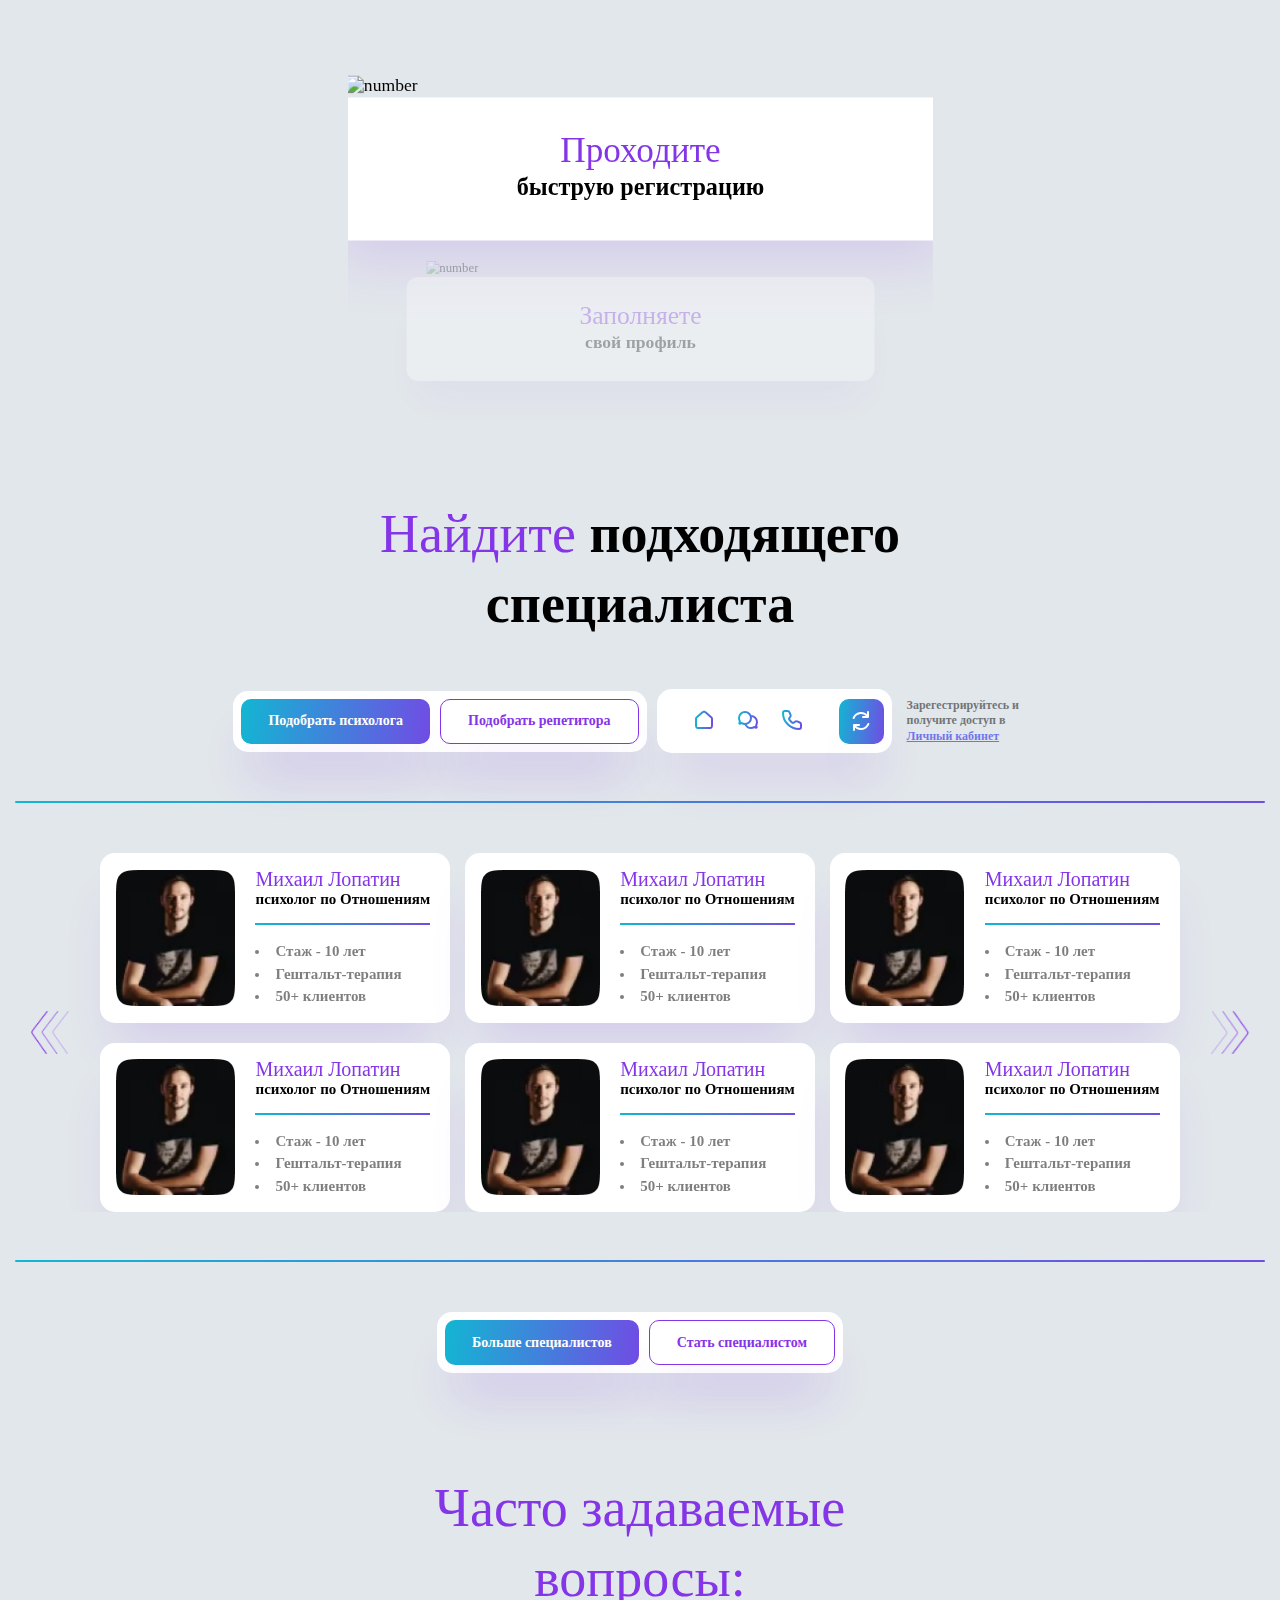
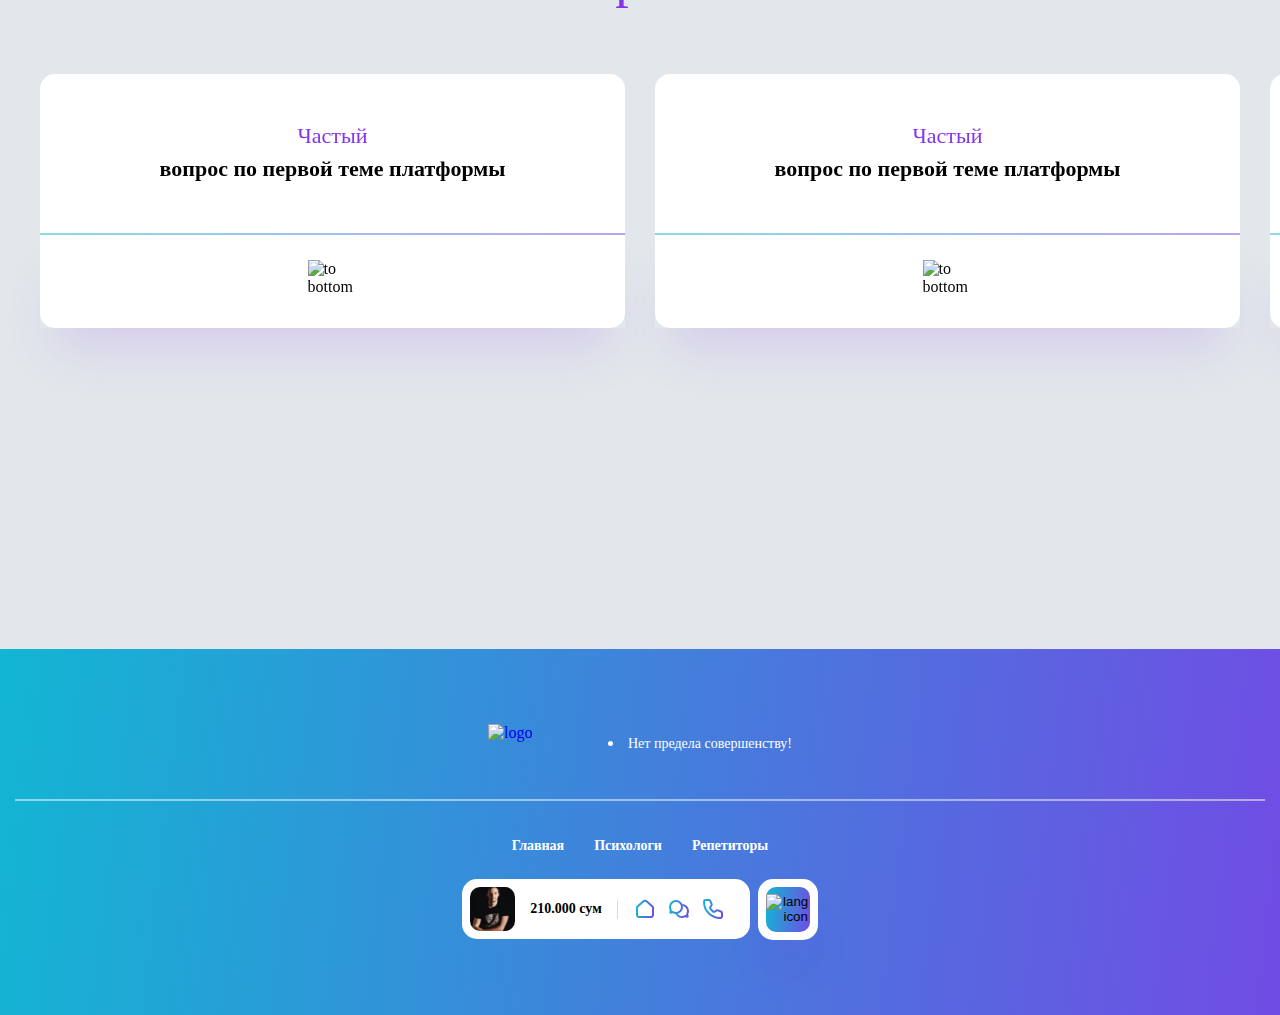
==== commit af6cea65: "fix: intro animation sizees" ====
--- a/index.html
+++ b/index.html
@@ -14,7 +14,7 @@
     <header class="header">
         <div class="filter"></div>
 
-        <div class="container reveal-right-intro reveal-after-intro">
+        <div class="container">
             <div class="header__logo">
                 <a href="index.html" class="header__logo-img">
                     <img src="images/svg/logo.svg" alt="logo">
@@ -1101,6 +1101,7 @@
         <div class="loader-center"></div>
     </div>
 
+    <script src="https://cdn.jsdelivr.net/gh/LieutenantPeacock/SmoothScroll@1.2.0/src/smoothscroll.min.js" integrity="sha384-UdJHYJK9eDBy7vML0TvJGlCpvrJhCuOPGTc7tHbA+jHEgCgjWpPbmMvmd/2bzdXU" crossorigin="anonymous"></script>
     <script src="https://cdn.jsdelivr.net/npm/swiper@10/swiper-bundle.min.js"></script>
     <script src="scripts/app.js"></script>
 </body>
--- a/styles/style.css
+++ b/styles/style.css
@@ -109,6 +109,7 @@
     z-index: 10;
     padding: 0 8px;
     padding-top: 25px;
+    overflow-x: hidden;
 }
 
 .header .container {
@@ -328,7 +329,7 @@
     padding-right: 25px;
     border-radius: 15px;
     background: var(--white);
-    box-shadow: 0px 35px 50px -15px var(--shadow);
+    /* box-shadow: 0px 35px 50px -15px var(--shadow); */
 }
 
 .header__panel-btn,
@@ -523,6 +524,7 @@
     padding-bottom: 100px;
     margin-top: 20px;
     position: relative;
+    overflow-x: hidden;
 }
 
 .main-bg {
@@ -798,6 +800,7 @@
 .service {
     margin-top: 50px;
     padding-bottom: 40px;
+    overflow-x: hidden;
 }
 
 .service-title {
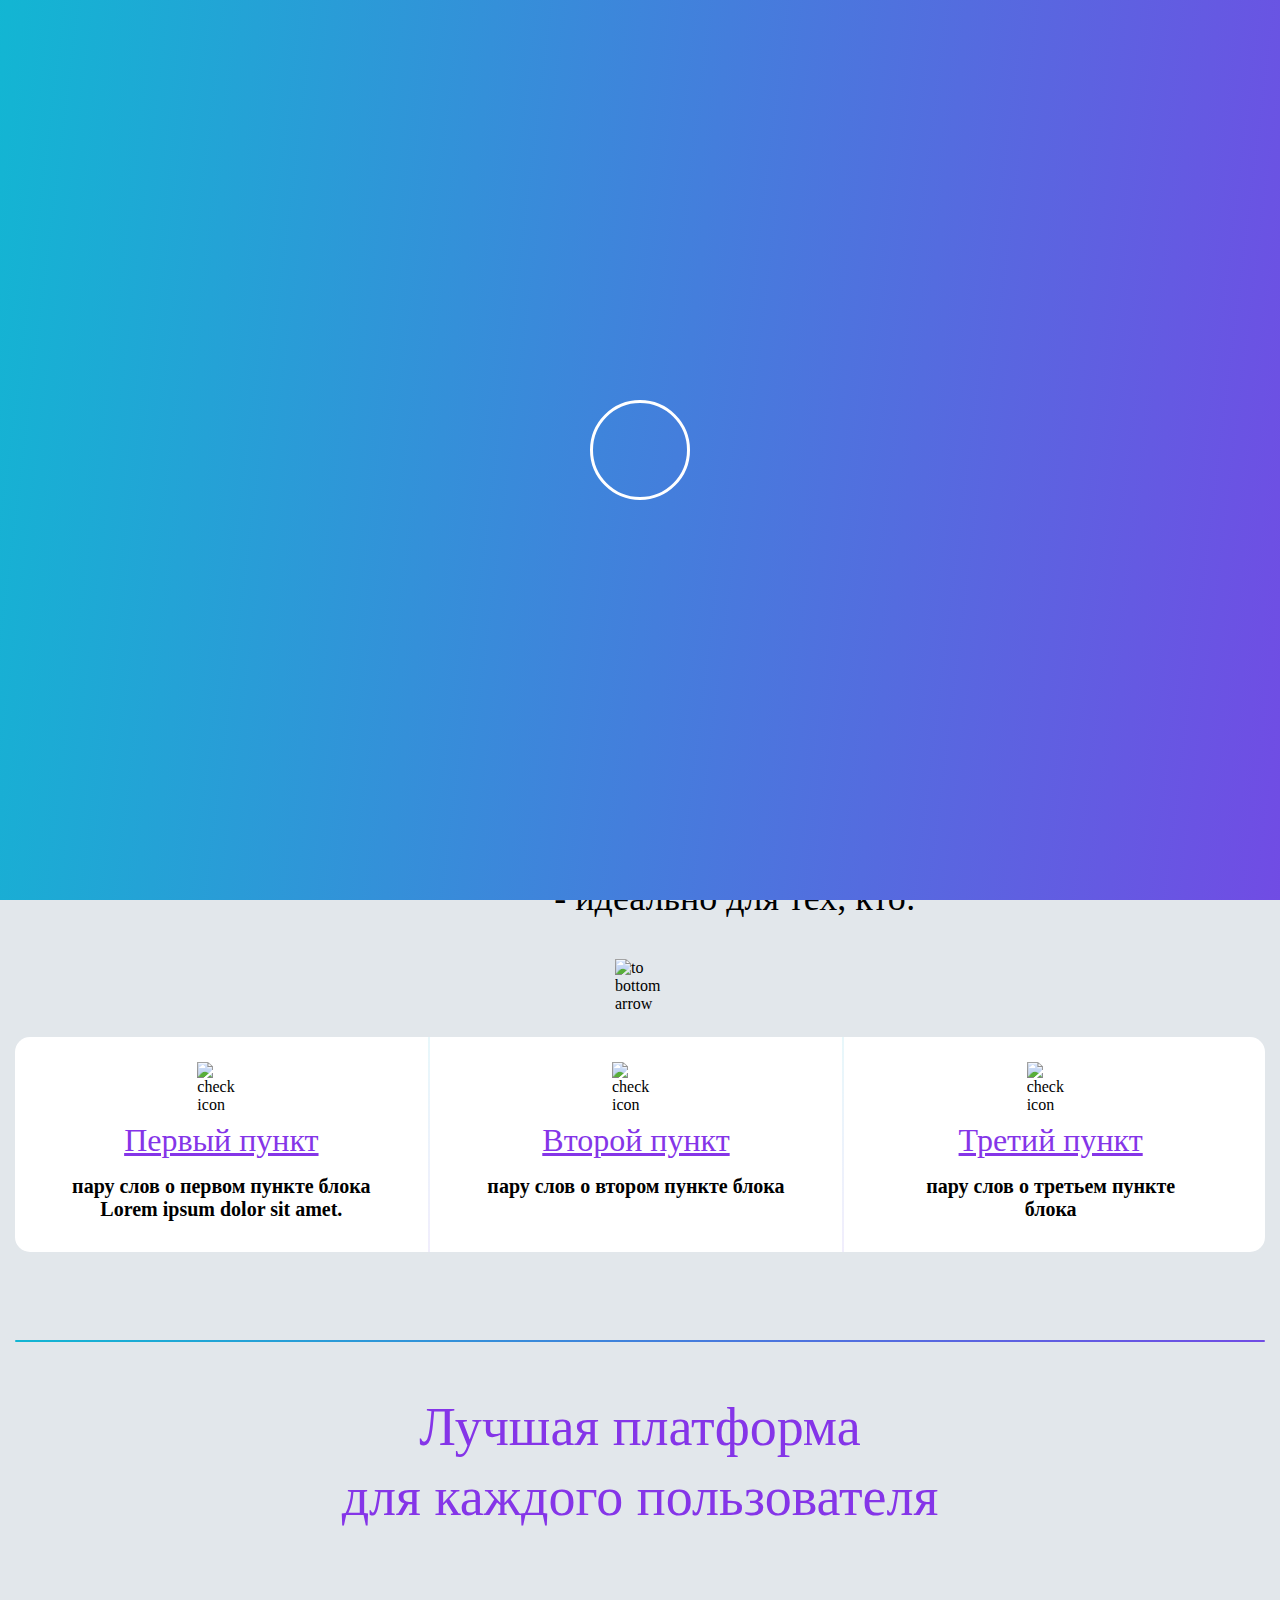
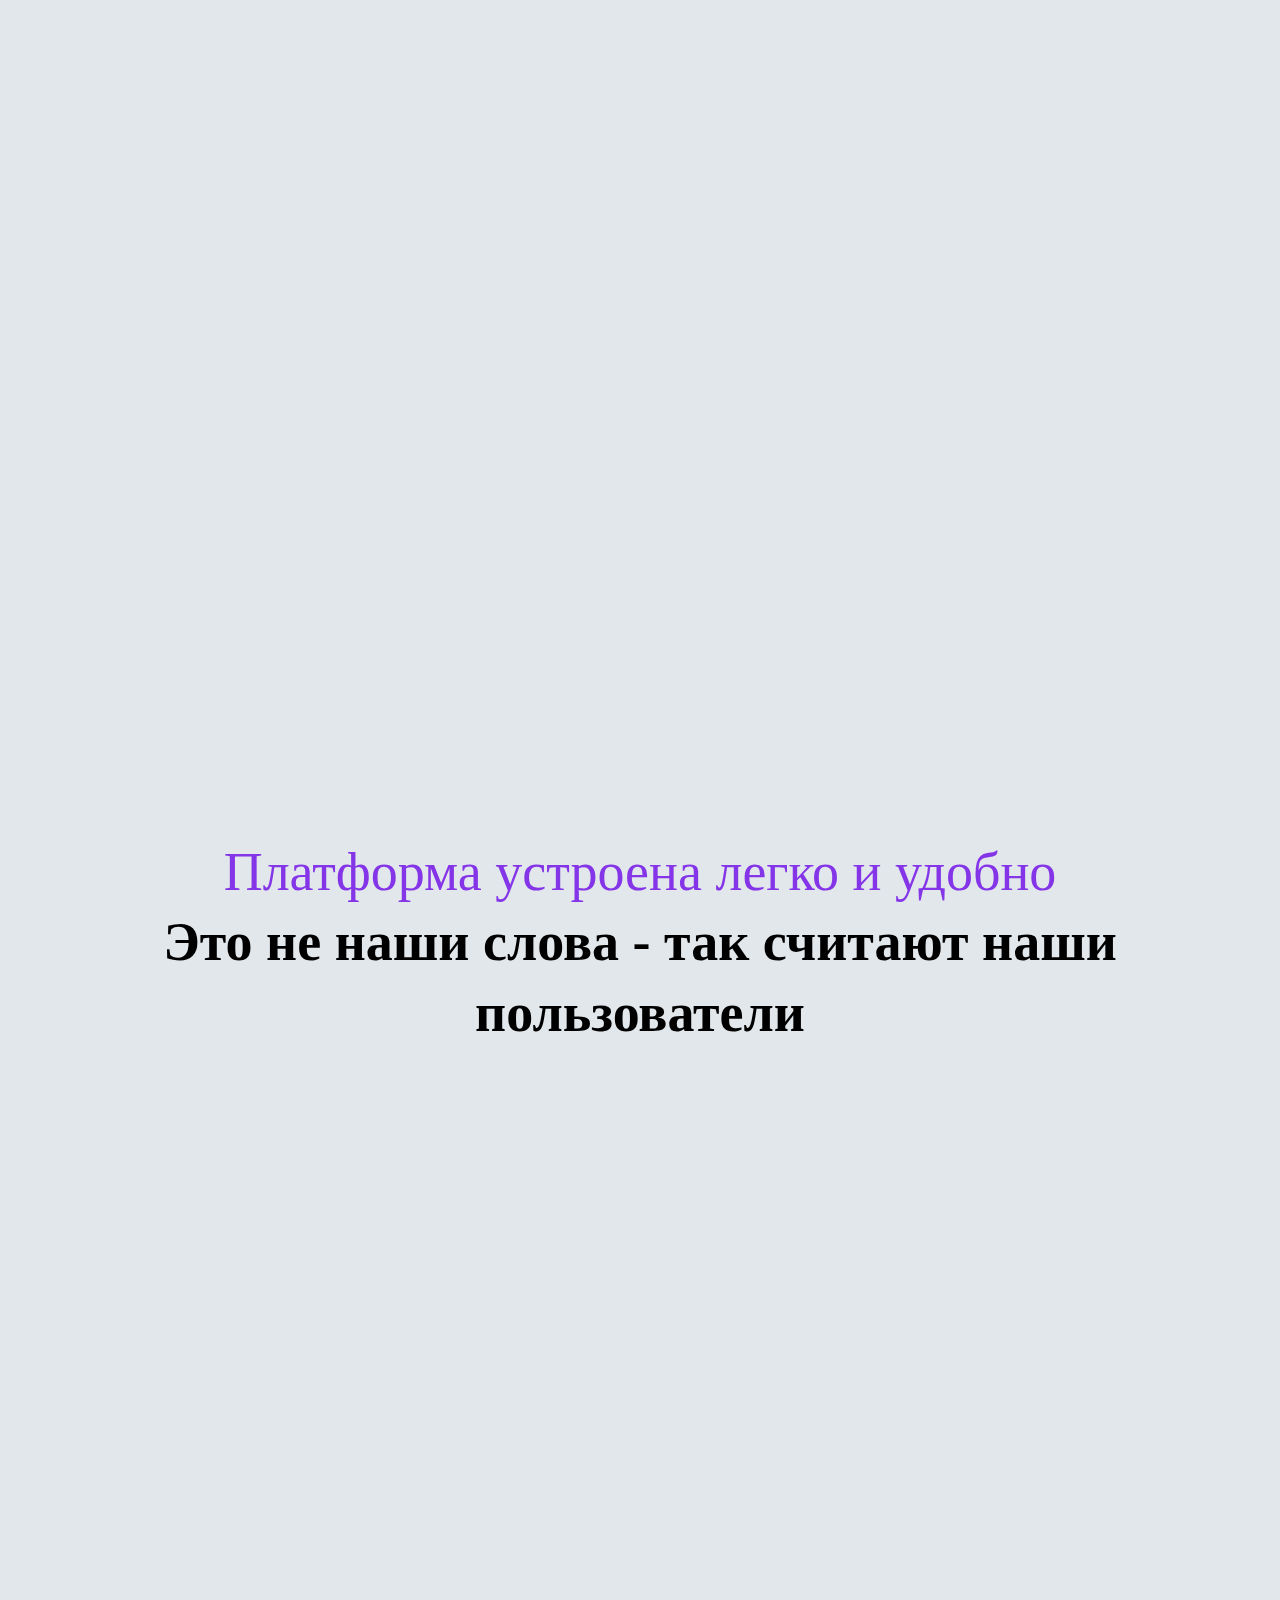
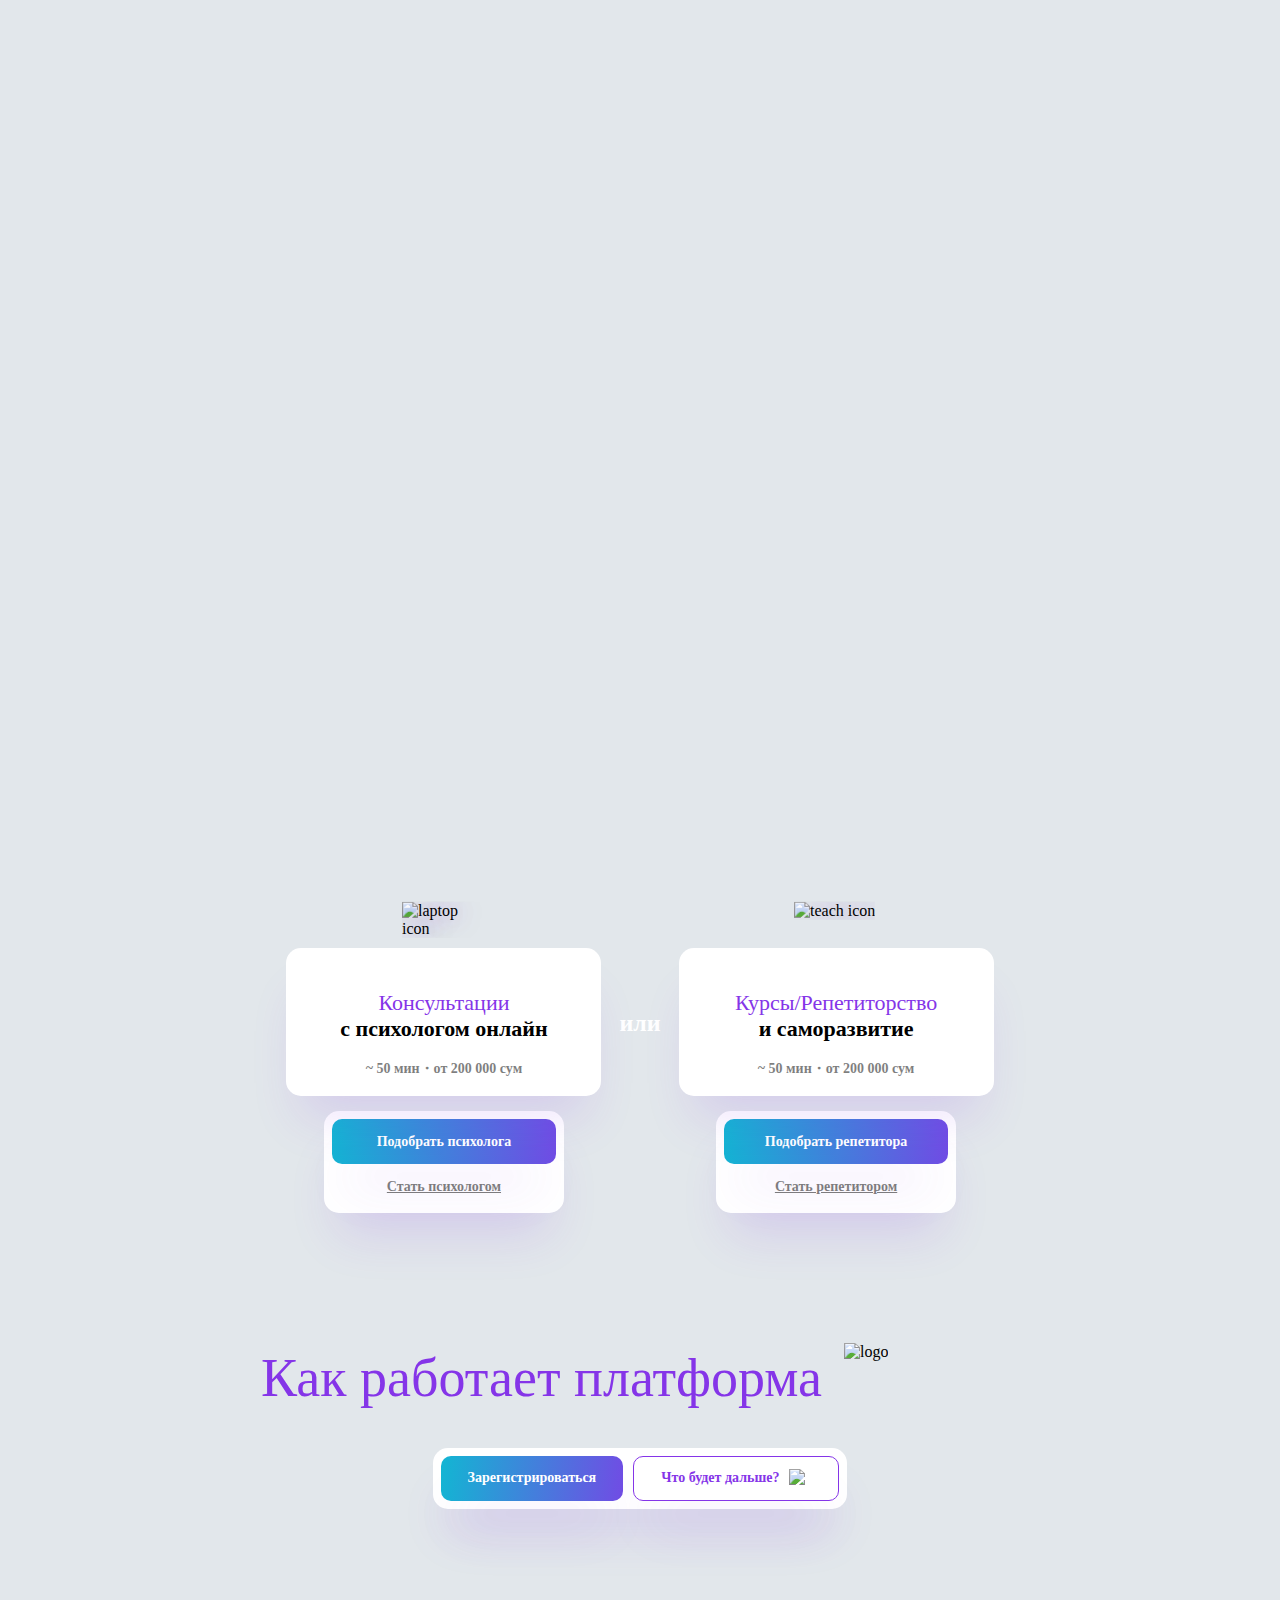
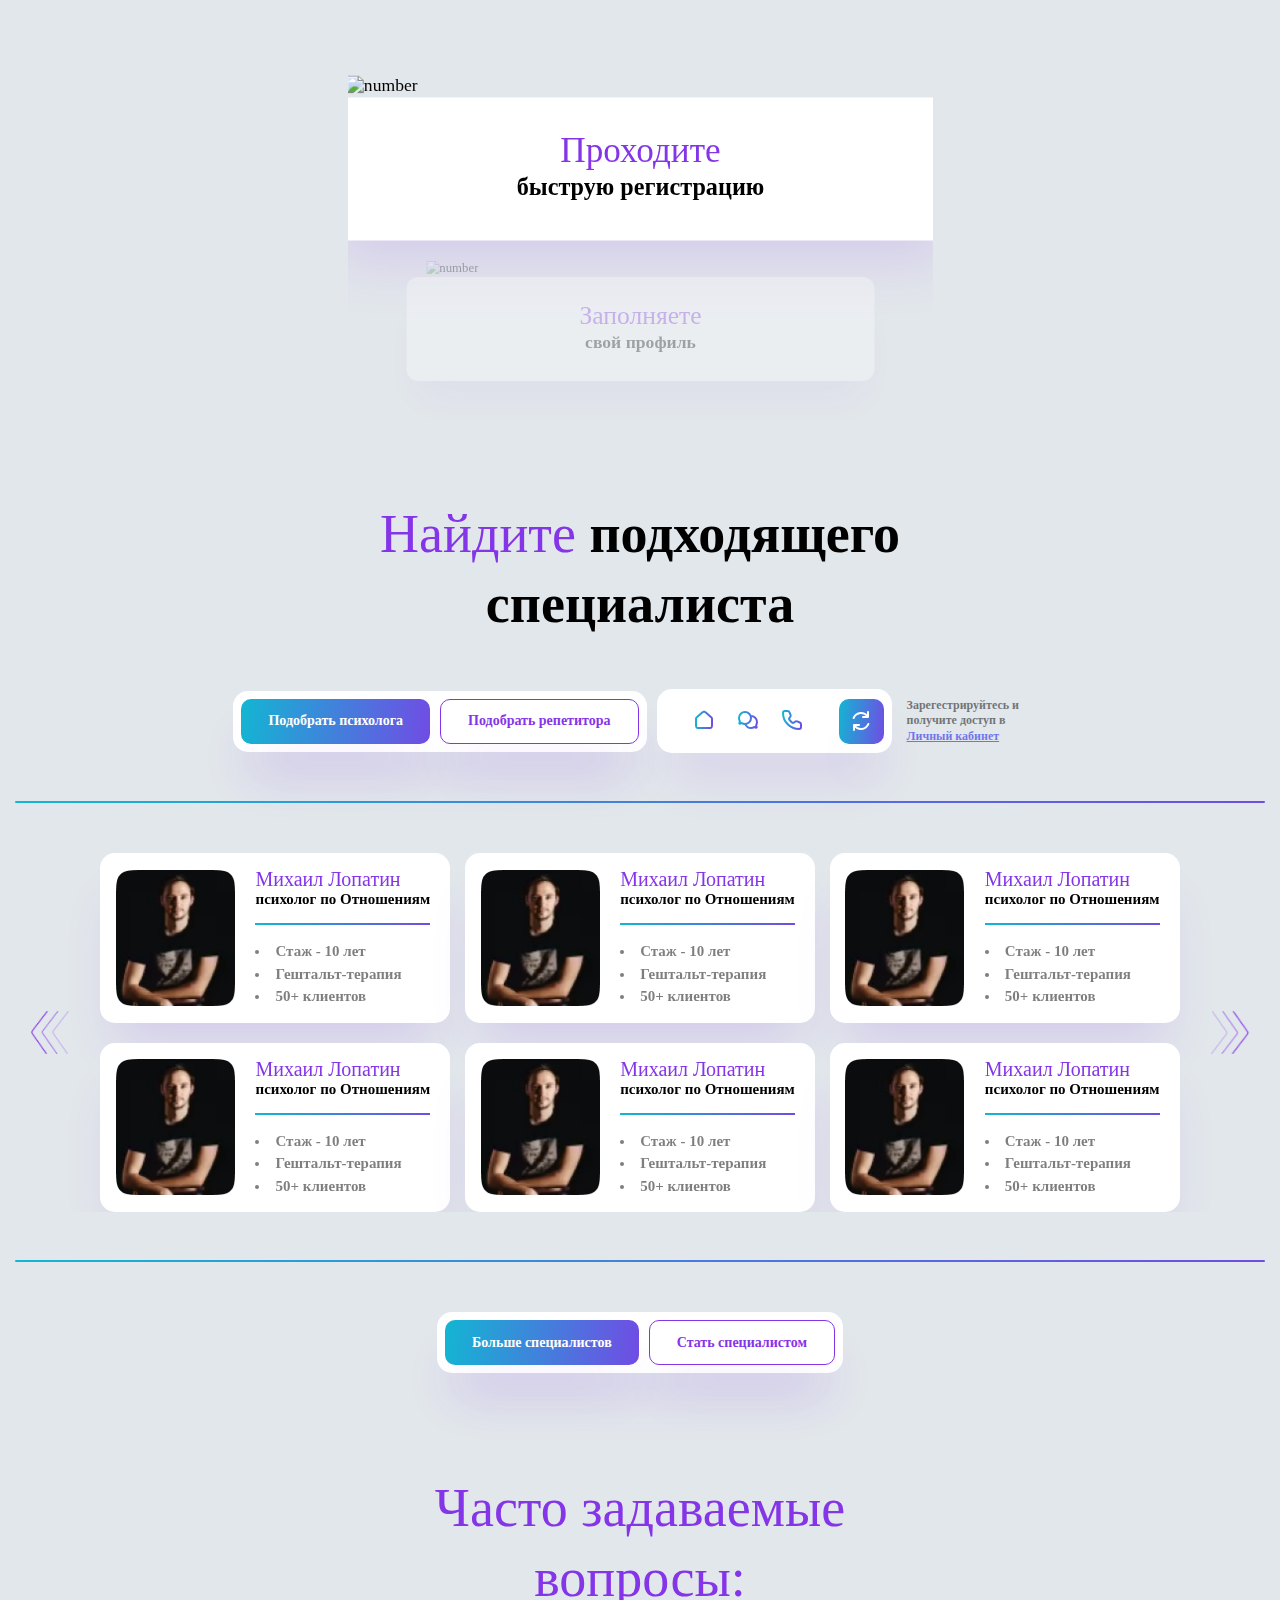
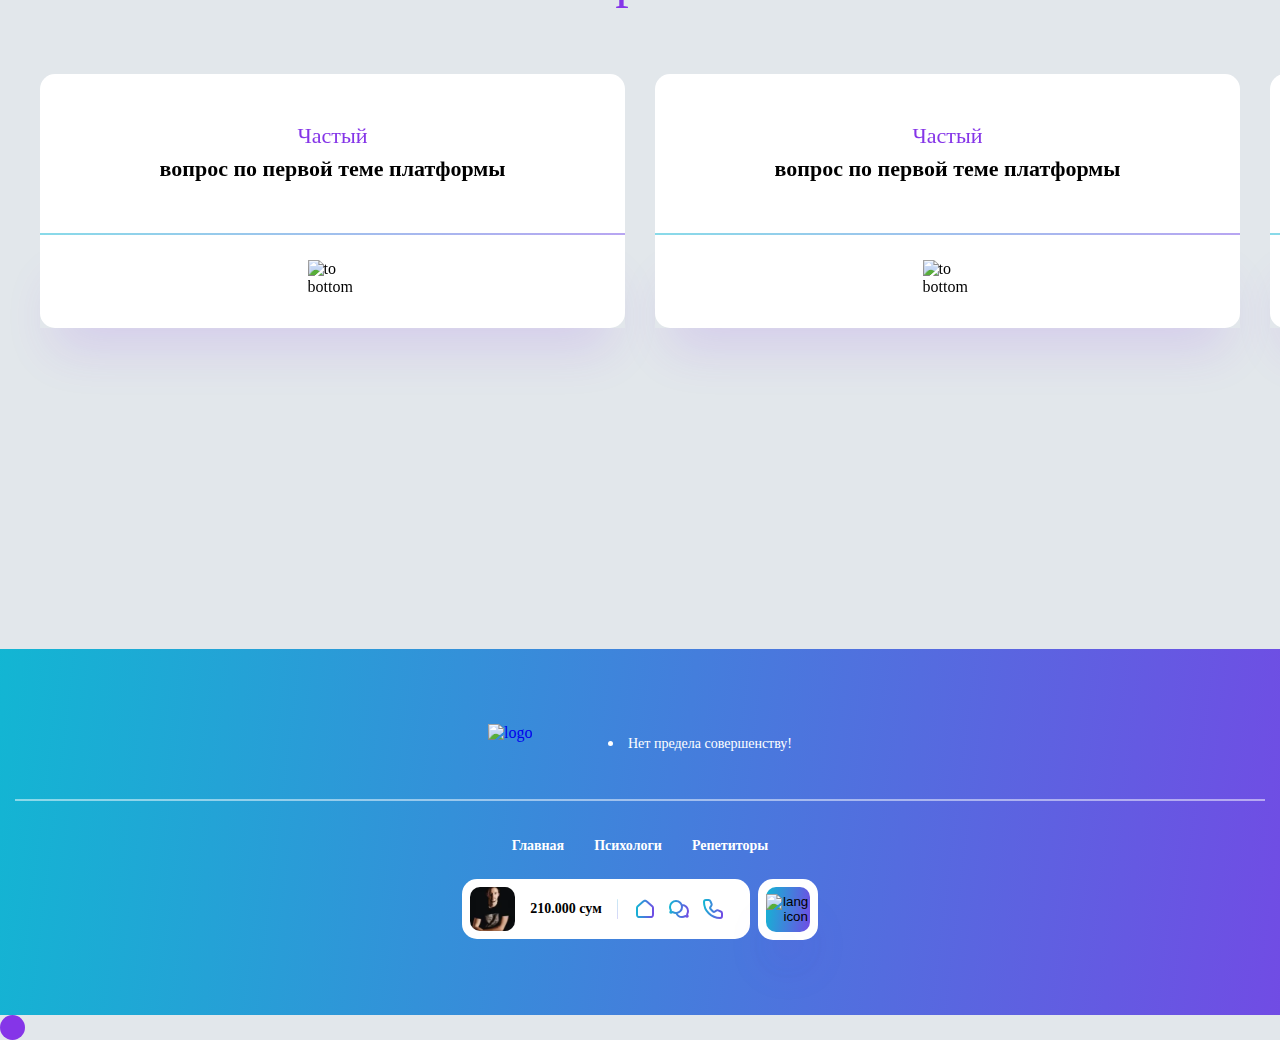
==== commit 20bd210d: "feat: add custom cursor" ====
--- a/index.html
+++ b/index.html
@@ -16,7 +16,7 @@
 
         <div class="container">
             <div class="header__logo">
-                <a href="index.html" class="header__logo-img">
+                <a href="index.html" class="header__logo-img printer">
                     <img src="images/svg/logo.svg" alt="logo">
                 </a>
                 <div class="dot"></div>
@@ -25,22 +25,22 @@
             </div>
             <nav class="nav">
                 <div class="nav__exit">
-                    <div class="nav__exit-btn"></div>
+                    <div class="nav__exit-btn printer"></div>
                 </div>
                 <ul class="nav__list">
                     <li class="nav__list-item">
-                        <a href="index.html" class="nav__list-link">Главная</a>
+                        <a href="index.html" class="nav__list-link printer">Главная</a>
                     </li>
                     <li class="nav__list-item">
-                        <a href="#" class="nav__list-link">Психологи</a>
+                        <a href="#" class="nav__list-link printer">Психологи</a>
                     </li>
                     <li class="nav__list-item">
-                        <a href="#" class="nav__list-link">Репетиторы</a>
+                        <a href="#" class="nav__list-link printer">Репетиторы</a>
                     </li>
                 </ul>
                 <div class="header__block">
                     <div class="header__panel">
-                        <div class="header__panel-btn">
+                        <div class="header__panel-btn printer">
                             <div class="header__panel-img">
                                 <img src="./images/png/man.png" alt="user image">
                             </div>
@@ -86,7 +86,7 @@
                     </div>
                 </div>
             </nav>
-            <div class="nav__open">
+            <div class="nav__open printer">
                 <div class="nav__open-btn">
                     <div class="btn-elem"></div>
                 </div>
@@ -97,19 +97,19 @@
     <main class="main">
         <div class="main-bg">
             <div class="main__bg-img main__bg-1">
-                <img src="./images/webp/animate-1.webp" alt="animate 1">
+                <img draggable="false" src="./images/webp/animate-1.webp" alt="animate 1">
             </div>
             <div class="main__bg-img main__bg-4">
-                <img src="./images/webp/animate-4.webp" alt="animate 4">
+                <img draggable="false" src="./images/webp/animate-4.webp" alt="animate 4">
             </div>
             <div class="main__bg-img main__bg-2">
-                <img src="./images/webp/animate-2.webp" alt="animate 2">
+                <img draggable="false" src="./images/webp/animate-2.webp" alt="animate 2">
             </div>
             <div class="main__bg-img main__bg-3">
-                <img src="./images/webp/animate-3.webp" alt="animate 3">
+                <img draggable="false" src="./images/webp/animate-3.webp" alt="animate 3">
             </div>
             <div class="main__bg-img main__bg-5">
-                <img src="./images/webp/animate-5.webp" alt="animate 5">
+                <img draggable="false" src="./images/webp/animate-5.webp" alt="animate 5">
             </div>
         </div>
         <div class="container">
@@ -321,7 +321,6 @@
         </div>
     </section>
 
-
     <section class="offers">
         <div class="container">
             <div class="offers-wrapper">
@@ -374,7 +373,7 @@
             </div>
             <div class="about-header">
                 <div class="about__buttons">
-                    <a href="#" class="about__buttons-item">Зарегистрироваться</a>
+                    <a href="#" class="about__buttons-item printer">Зарегистрироваться</a>
                     <button id="aboutBtn" class="about__buttons-item second">
                         <p>Что будет дальше?</p>
                         <img src="images/png/to-bottom.png" alt="to bottom">
@@ -490,7 +489,7 @@
                                 </a>
                             </li>
                         </ul>
-                        <div class="team__header-btn">
+                        <div class="team__header-btn printer">
                             <img src="images/svg/reload.svg" alt="reload icon">
                         </div>
                     </div>
@@ -953,7 +952,7 @@
                                         book
                                     </p>
                                 </div>
-                                <div class="questions__item-btn">
+                                <div class="questions__item-btn printer">
                                     <img src="images/png/to-bottom.png" alt="to bottom">
                                 </div>
                             </div>
@@ -1047,7 +1046,7 @@
                     </ul>
                     <div class="footer__block">
                         <div class="footer__panel">
-                            <div class="footer__panel-btn">
+                            <div class="footer__panel-btn printer">
                                 <div class="footer__panel-img">
                                     <img src="./images/png/man.png" alt="user image">
                                 </div>
@@ -1101,7 +1100,16 @@
         <div class="loader-center"></div>
     </div>
 
-    <script src="https://cdn.jsdelivr.net/gh/LieutenantPeacock/SmoothScroll@1.2.0/src/smoothscroll.min.js" integrity="sha384-UdJHYJK9eDBy7vML0TvJGlCpvrJhCuOPGTc7tHbA+jHEgCgjWpPbmMvmd/2bzdXU" crossorigin="anonymous"></script>
+    <!-- <div class="cursors">
+    </div> -->
+
+    <span id="circle" class="circle"></span>
+
+    <div class="cursor-box" id="cursorBox">
+        <span id="cursor" class="cursor"></span>
+    </div>
+
+
     <script src="https://cdn.jsdelivr.net/npm/swiper@10/swiper-bundle.min.js"></script>
     <script src="scripts/app.js"></script>
 </body>
--- a/styles/style.css
+++ b/styles/style.css
@@ -48,6 +48,7 @@
     margin: 0;
     padding: 0;
     box-sizing: border-box;
+    cursor: none !important;
 }
 
 li {
@@ -56,13 +57,14 @@
 
 a {
     text-decoration: none;
+    cursor: none;
 }
 
 button {
     outline: none;
     border: none;
     background-color: transparent;
-    cursor: pointer;
+    cursor: none;
 }
 
 body.active {
@@ -109,7 +111,6 @@
     z-index: 10;
     padding: 0 8px;
     padding-top: 25px;
-    overflow-x: hidden;
 }
 
 .header .container {
@@ -217,7 +218,6 @@
     align-items: center;
     width: 40px;
     height: 40px;
-    cursor: pointer;
 }
 
 .nav__open-btn {
@@ -286,7 +286,6 @@
 }
 
 .nav__exit-btn {
-    cursor: pointer;
     display: inline-block;
     position: relative;
     z-index: 51;
@@ -337,7 +336,6 @@
     display: flex;
     align-items: center;
     gap: 15px;
-    cursor: pointer;
 }
 
 .header__panel-img,
@@ -524,7 +522,7 @@
     padding-bottom: 100px;
     margin-top: 20px;
     position: relative;
-    overflow-x: hidden;
+    overflow: hidden;
 }
 
 .main-bg {
@@ -1259,7 +1257,6 @@
     background: var(--gradient);
     box-shadow: 0px 35px 50px -15px var(--shadow);
     transition: .3s all;
-    cursor: pointer;
 }
 
 .about__buttons-item:hover {
@@ -1484,7 +1481,6 @@
     display: flex;
     justify-content: center;
     align-items: center;
-    cursor: pointer;
 }
 
 .team__header-btn img {
@@ -1713,9 +1709,7 @@
     display: flex;
     justify-content: center;
     padding: 25px 0;
-    cursor: pointer;
     box-shadow: 0px 35px 50px -15px var(--shadow);
-
 }
 
 .questions__item-btn img {
@@ -1942,7 +1936,6 @@
     display: flex;
     justify-content: center;
     align-items: center;
-    cursor: pointer;
 }
 
 .login__header-btn img {
@@ -2624,7 +2617,6 @@
     display: flex;
     justify-content: center;
     align-items: center;
-    cursor: pointer;
     transition: .4s all;
 }
 
@@ -2907,7 +2899,6 @@
 }
 
 .edit__bottom-btn {
-    cursor: pointer;
     display: flex;
     justify-content: center;
     align-items: center;
@@ -3503,7 +3494,6 @@
     display: flex;
     justify-content: center;
     align-items: center;
-    cursor: pointer;
 }
 
 .card__item-btn img {
@@ -3519,7 +3509,6 @@
 }
 
 .card__btn {
-    cursor: pointer;
     max-width: 585px;
     width: 100%;
     padding: 45px 15px 25px;
@@ -3603,7 +3592,6 @@
     align-items: center;
     width: calc(100% - 290px - 10px);
     transition: .3s all;
-    cursor: pointer;
 }
 
 .create__tab-el.second {
@@ -3757,7 +3745,6 @@
     font-family: Comfortaa;
     font-size: 11px;
     font-weight: 600;
-    cursor: pointer;
 }
 
 .create__radio-label span {
@@ -3839,7 +3826,6 @@
 .card__price-btn {
     width: 24px;
     height: 24px;
-    cursor: pointer;
 }
 
 .card__price-btn img {
@@ -4033,7 +4019,6 @@
 }
 
 .complete__bottom-btn {
-    cursor: pointer;
     width: calc(50% - 15px / 2);
     border-radius: 10px;
     background: var(--gradient);
@@ -4128,6 +4113,7 @@
         height: 100%;
         max-width: 400px;
         width: 100%;
+        z-index: 11;
         flex-direction: column;
         background: var(--white);
         border-right: 1px solid var(--text);
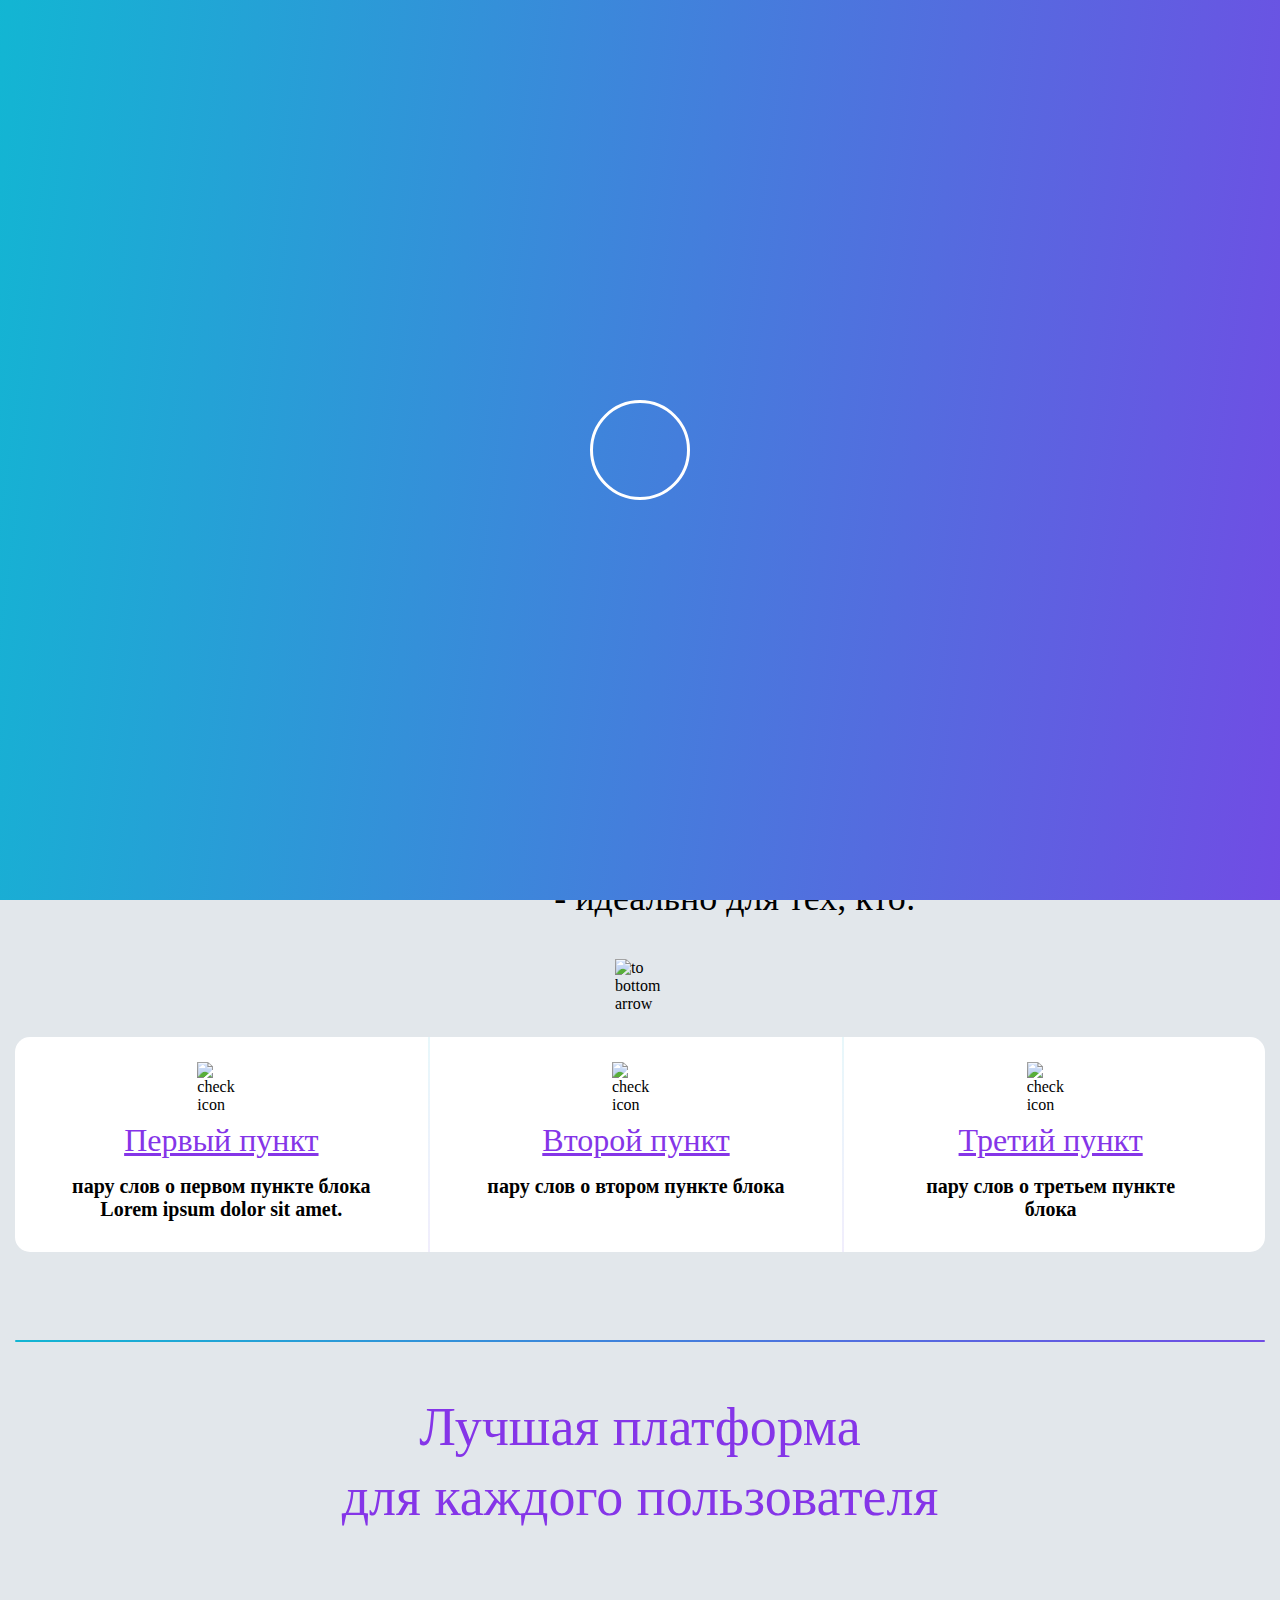
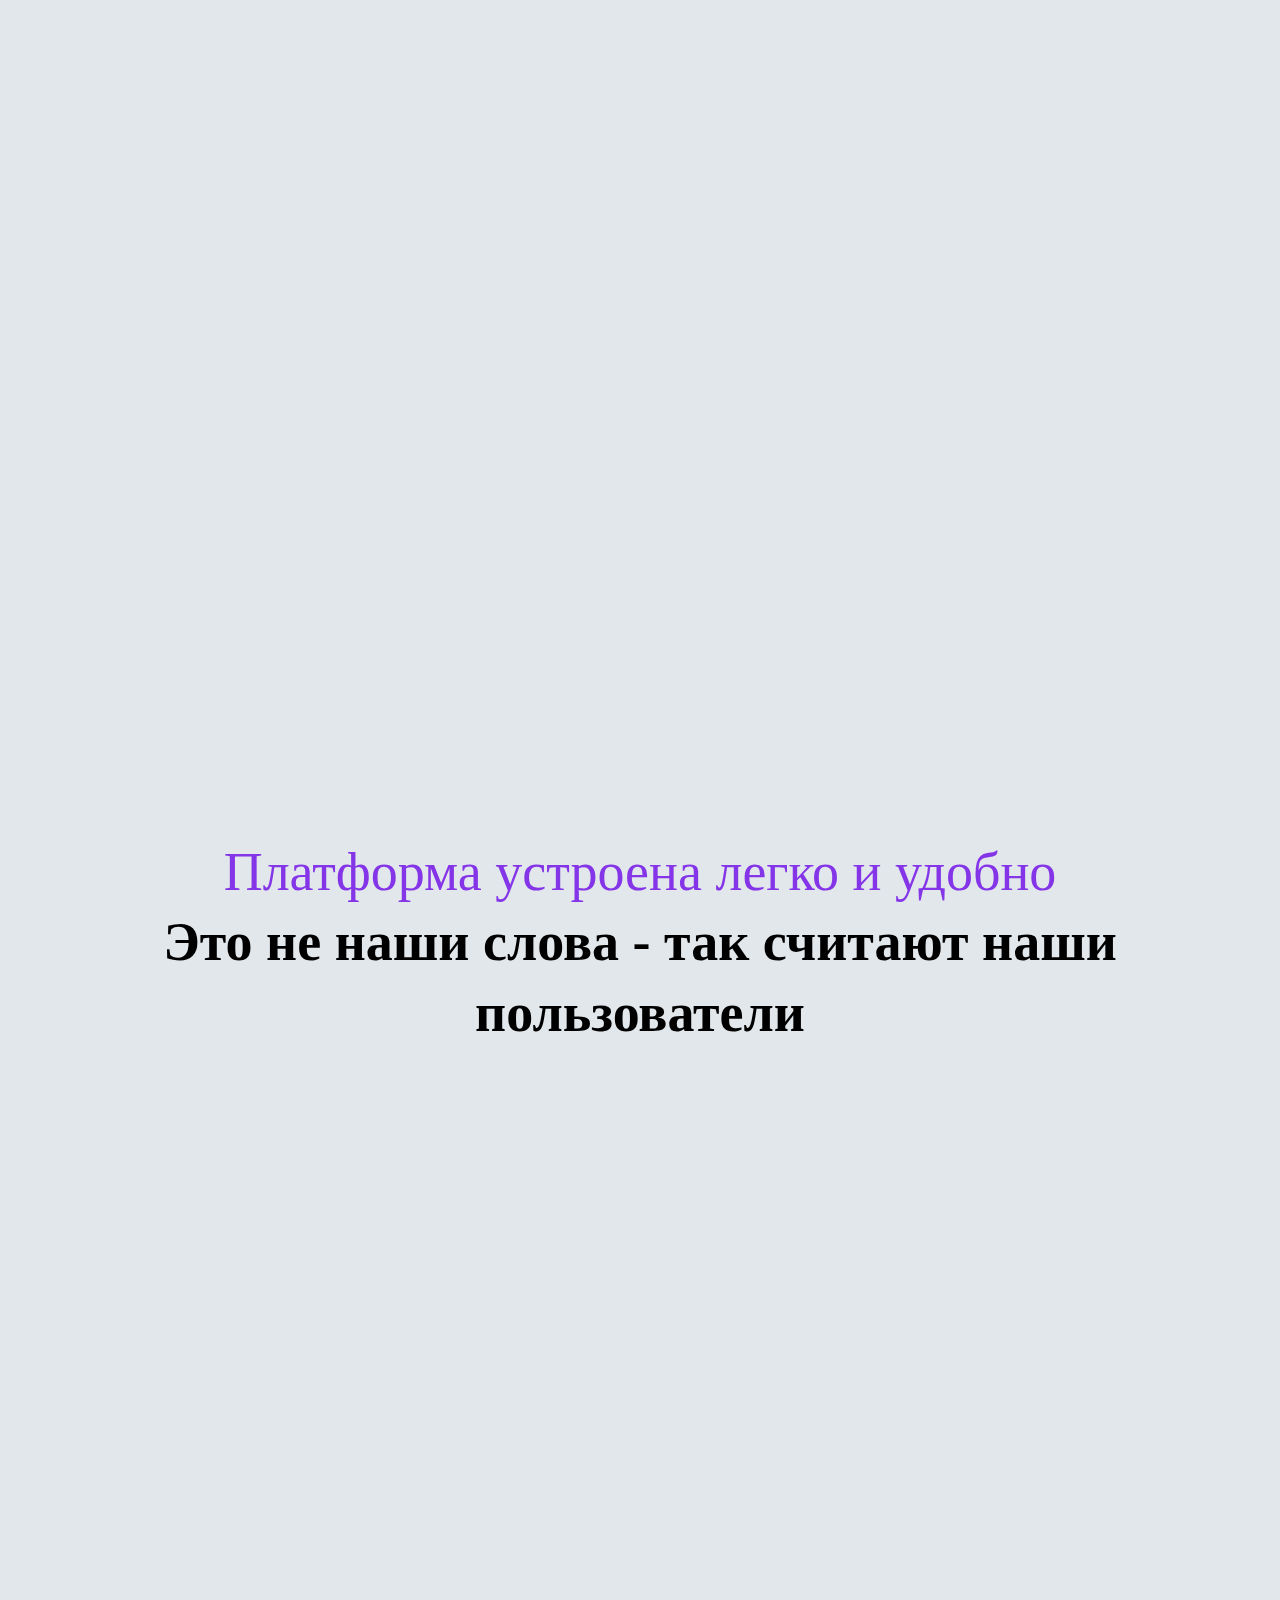
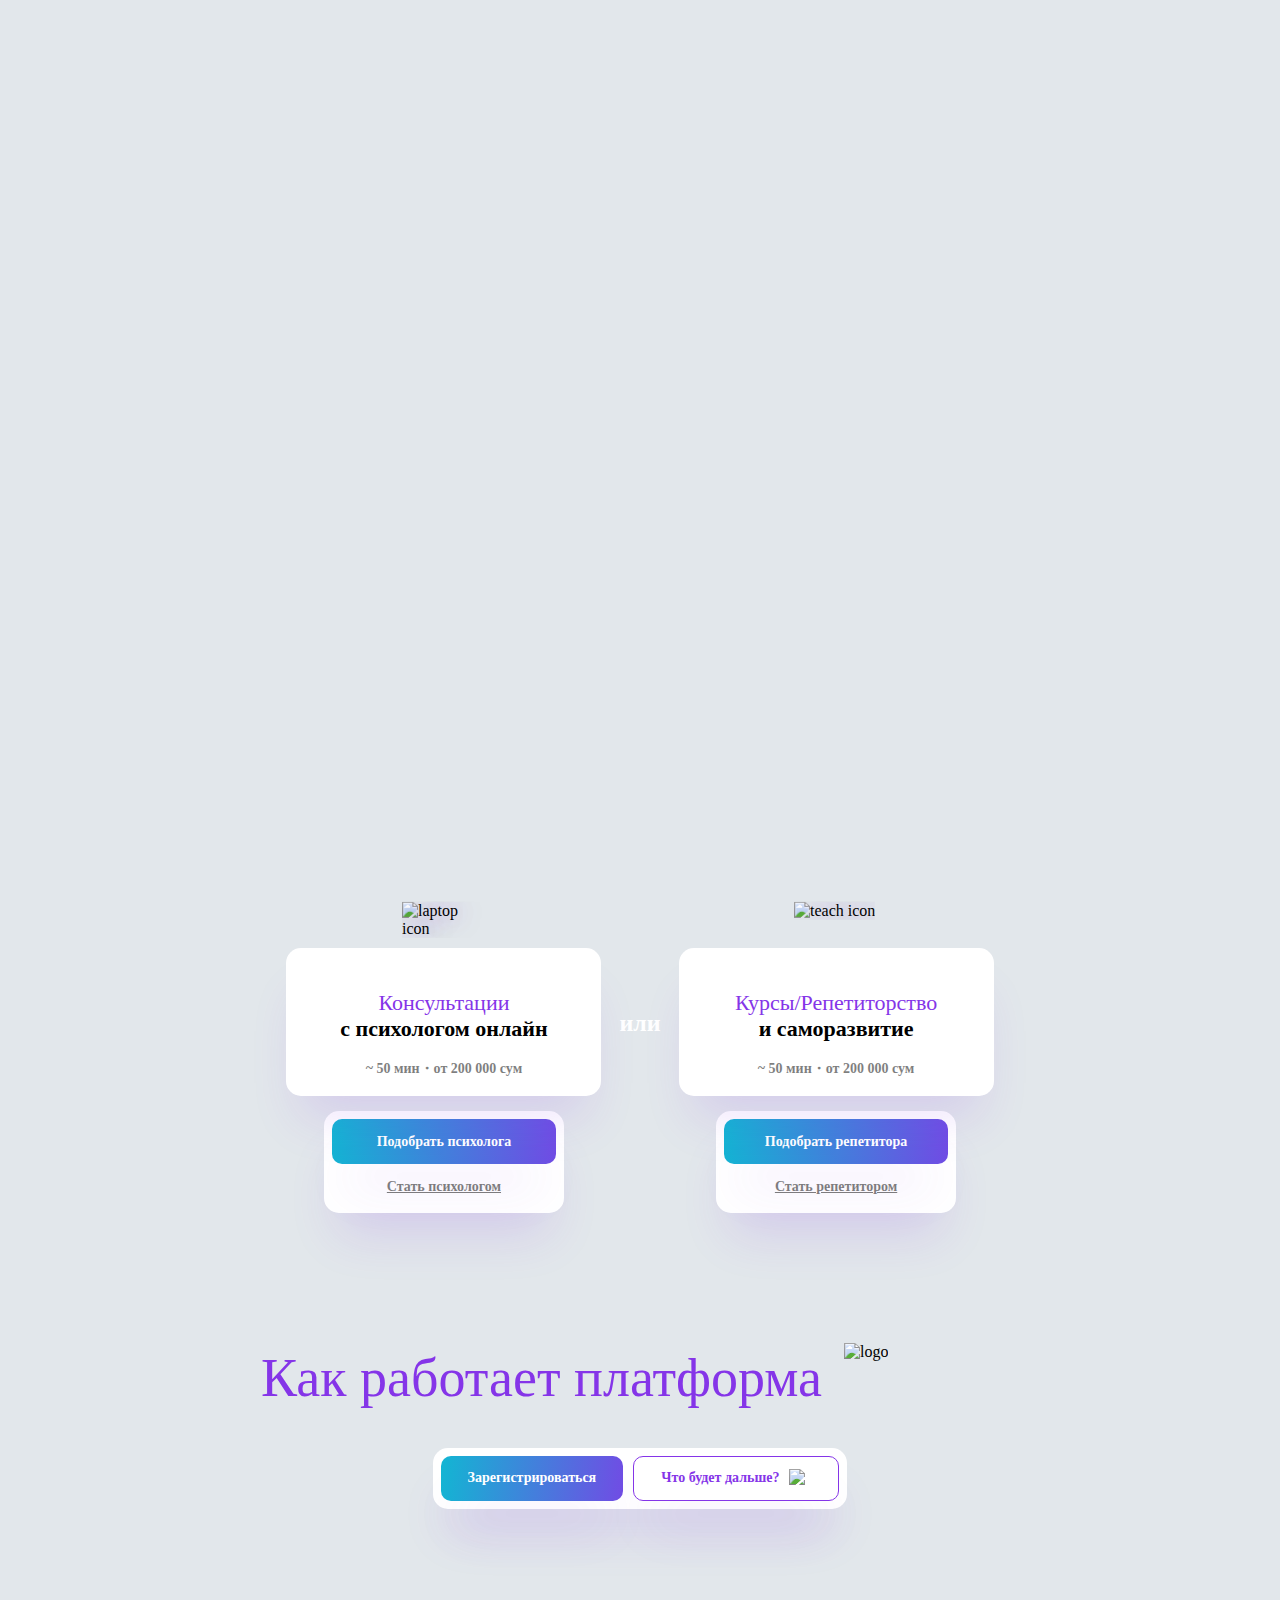
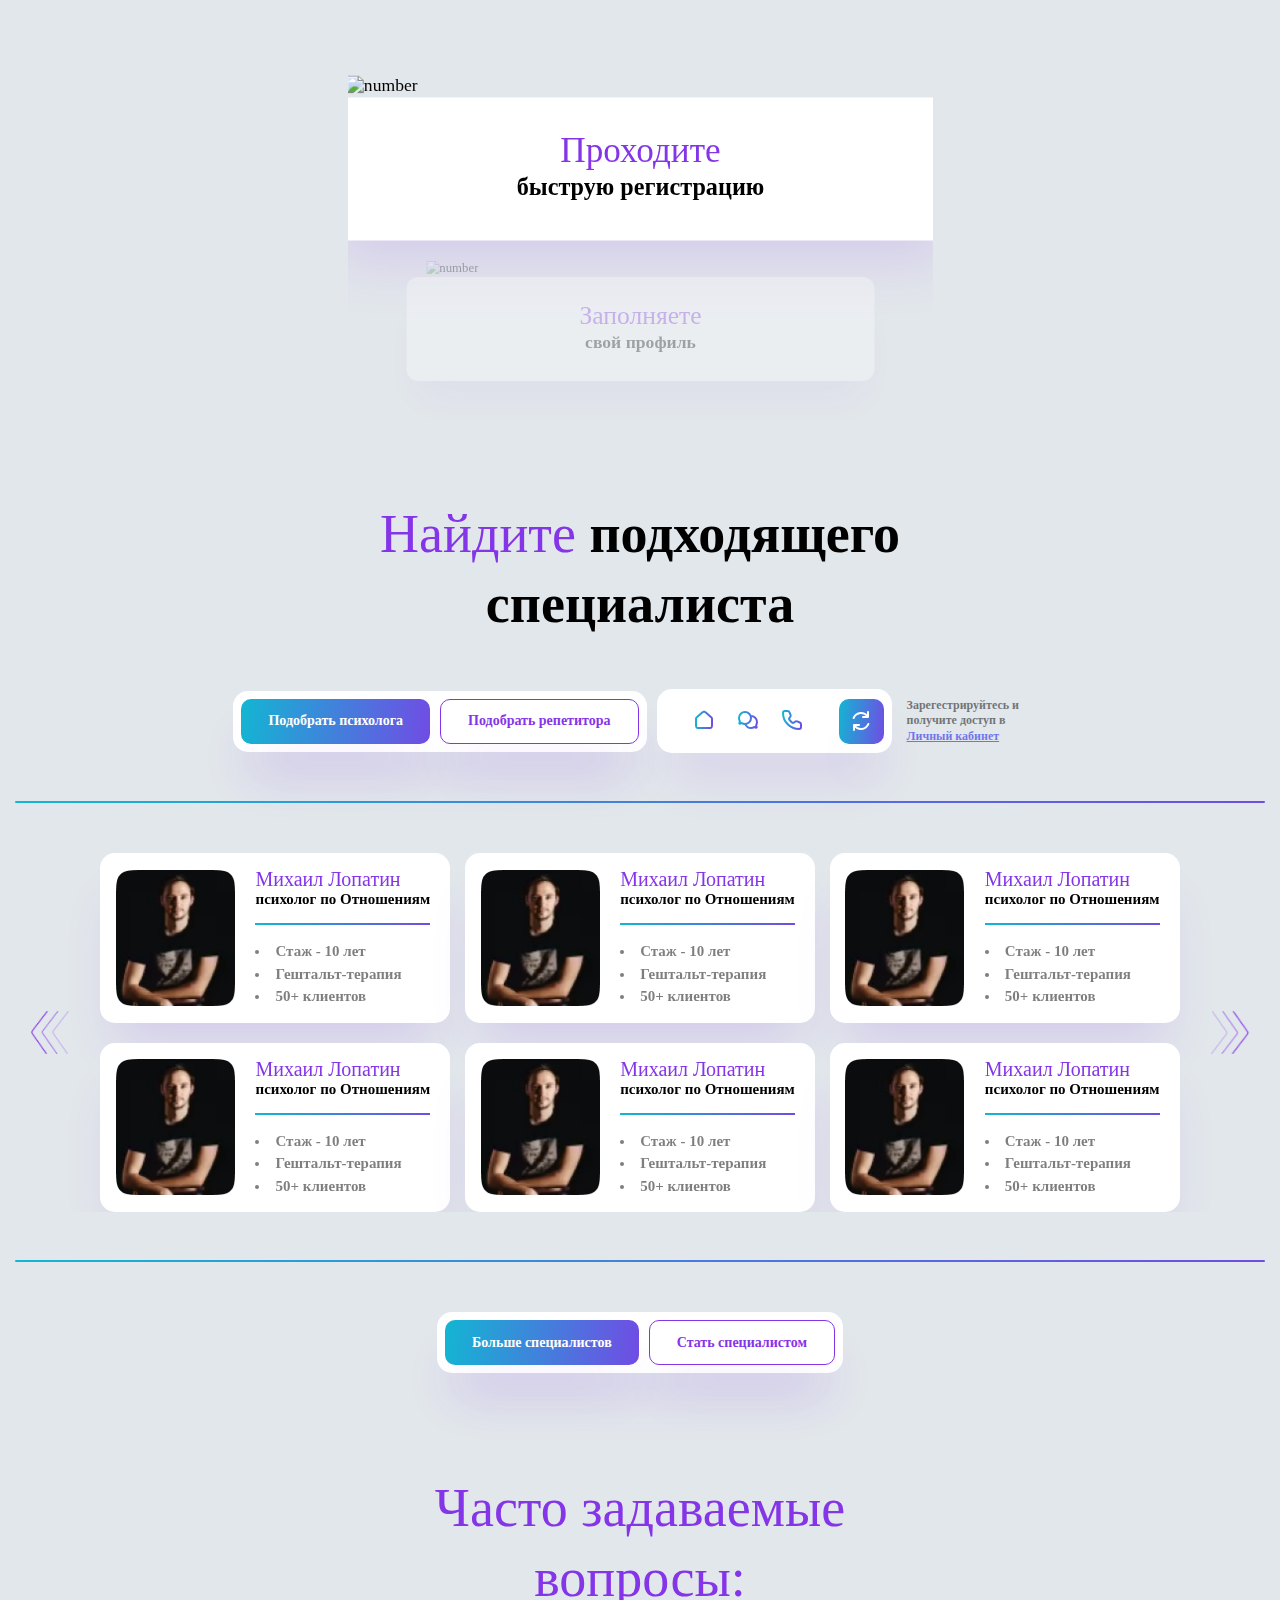
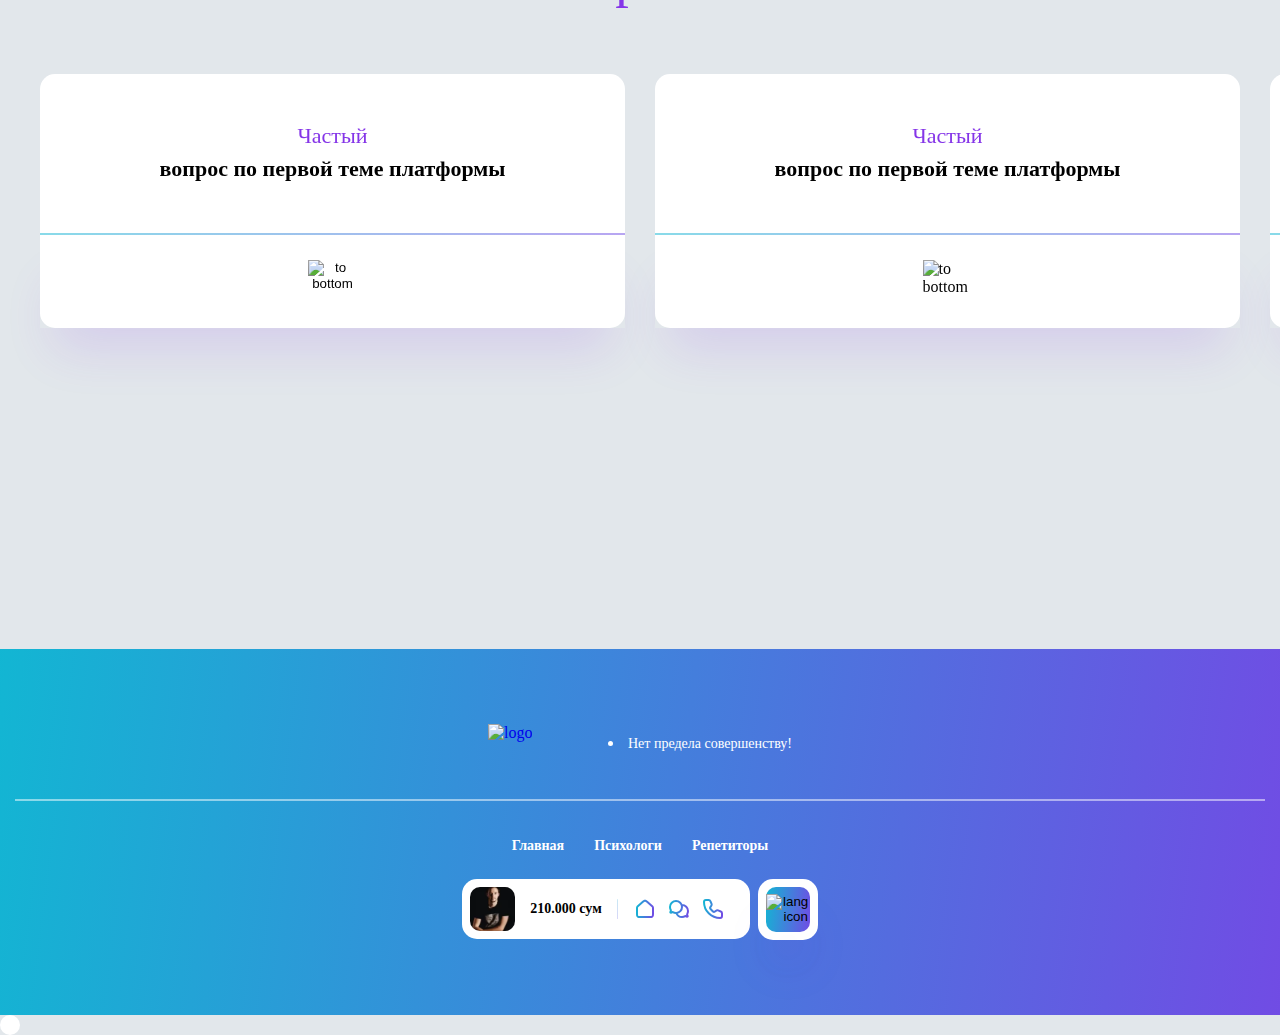
==== commit 41e3f6ef: "feat: image and icon animations" ====
--- a/index.html
+++ b/index.html
@@ -25,7 +25,7 @@
             </div>
             <nav class="nav">
                 <div class="nav__exit">
-                    <div class="nav__exit-btn printer"></div>
+                    <button class="nav__exit-btn printer"></button>
                 </div>
                 <ul class="nav__list">
                     <li class="nav__list-item">
@@ -40,7 +40,7 @@
                 </ul>
                 <div class="header__block">
                     <div class="header__panel">
-                        <div class="header__panel-btn printer">
+                        <button class="header__panel-btn printer">
                             <div class="header__panel-img">
                                 <img src="./images/png/man.png" alt="user image">
                             </div>
@@ -48,7 +48,7 @@
                                 <span>210.000</span>
                                 сум
                             </div>
-                        </div>
+                        </button>
                         <div class="header__panel-line"></div>
                         <ul class="header__panel-list">
                             <li class="header__panel-el">
@@ -86,11 +86,11 @@
                     </div>
                 </div>
             </nav>
-            <div class="nav__open printer">
+            <button class="nav__open printer">
                 <div class="nav__open-btn">
                     <div class="btn-elem"></div>
                 </div>
-            </div>
+            </button>
         </div>
     </header>
 
@@ -119,10 +119,10 @@
                 и <span>Образованию</span> в Узбекистане
             </div>
             <div class="main__content reveal-bottom-intro reveal-after-intro">
-                <div class="main__content-box">
+                <div class="main__content-box hover-block">
                     <div class="main__content-item">
                         <div class="main__content-top">
-                            <img src="./images/png/laptop.png" alt="laptop icon">
+                            <img class="icon-animation" src="./images/png/laptop.png" alt="laptop icon">
                         </div>
                         <h3 class="main__content-title">
                             <span>Консультации</span>
@@ -136,10 +136,10 @@
                     </div>
                 </div>
                 <div class="main__content-center">или</div>
-                <div class="main__content-box">
+                <div class="main__content-box hover-block">
                     <div class="main__content-item">
                         <div class="main__content-top">
-                            <img src="./images/png/teach.png" alt="teach icon">
+                            <img class="icon-animation" src="./images/png/teach.png" alt="teach icon">
                         </div>
                         <h3 class="main__content-title">
                             <span>Курсы/Репетиторство</span>
@@ -221,7 +221,7 @@
                             Психолог?
                         </p>
                         <span>
-                            <img src="./images/png/laptop.png" alt="laptop icon">
+                            <img class="icon-animation" src="./images/png/laptop.png" alt="laptop icon">
                         </span>
                     </div>
                     <ul class="service__content-list">
@@ -231,7 +231,7 @@
                         <div class="service__content-line"></div>
                         <li class="service__content-el">Наладить гармоничные отношения с близкими людьми</li>
                     </ul>
-                    <div class="service__content-under">
+                    <div class="service__content-under hover-box">
                         <a href="#" class="service__content-btn first">Подобрать психолога</a>
                         <a href="#" class="service__content-btn second">Стать психологом</a>
                     </div>
@@ -243,7 +243,7 @@
                             Репетитор?
                         </p>
                         <span>
-                            <img src="./images/png/teach.png" alt="teach icon">
+                            <img class="icon-animation" src="./images/png/teach.png" alt="teach icon">
                         </span>
                     </div>
                     <ul class="service__content-list">
@@ -253,7 +253,7 @@
                         <div class="service__content-line"></div>
                         <li class="service__content-el">Комплексно изучить предметы и разобраться в них</li>
                     </ul>
-                    <div class="service__content-under">
+                    <div class="service__content-under hover-box">
                         <a href="#" class="service__content-btn first">Подобрать репетитора</a>
                         <a href="#" class="service__content-btn second">Стать репетитором</a>
                     </div>
@@ -261,7 +261,6 @@
             </div>
         </div>
     </section>
-
 
     <section class="features">
         <div class="container">
@@ -275,7 +274,7 @@
             <div class="features-content">
                 <div class="features__item reveal-left">
                     <div class="features__item-img">
-                        <img draggable="false" src="images/png/featuresImg.png" alt="features img">
+                        <img class="img-one" draggable="false" src="images/png/featuresImg.png" alt="features img">
                     </div>
                     <div class="features__item-box">
                         <h3 class="features__item-title">
@@ -289,7 +288,7 @@
                 </div>
                 <div class="features__item second reveal-right">
                     <div class="features__item-img second">
-                        <img draggable="false" src="images/png/calendar.png" alt="features img">
+                        <img class="img-two" draggable="false" src="images/png/calendar.png" alt="features img">
                     </div>
                     <div class="features__item-box">
                         <h3 class="features__item-title second">
@@ -305,7 +304,7 @@
                 </div>
                 <div class="features__item reveal-left">
                     <div class="features__item-img third">
-                        <img draggable="false" src="images/png/people.png" alt="features img">
+                        <img class="img-three" draggable="false" src="images/png/people.png" alt="features img">
                     </div>
                     <div class="features__item-box third">
                         <h3 class="features__item-title second">
@@ -325,7 +324,7 @@
         <div class="container">
             <div class="offers-wrapper">
                 <div class="offers__content">
-                    <div class="offers__content-box">
+                    <div class="offers__content-box hover-block">
                         <div class="offers__content-item">
                             <div class="offers__content-top">
                                 <img src="./images/png/laptop.png" alt="laptop icon">
@@ -342,7 +341,7 @@
                         </div>
                     </div>
                     <div class="offers__content-center">или</div>
-                    <div class="offers__content-box">
+                    <div class="offers__content-box hover-block">
                         <div class="offers__content-item">
                             <div class="offers__content-top">
                                 <img src="./images/png/teach.png" alt="teach icon">
@@ -372,8 +371,8 @@
                 </div>
             </div>
             <div class="about-header">
-                <div class="about__buttons">
-                    <a href="#" class="about__buttons-item printer">Зарегистрироваться</a>
+                <div class="about__buttons hover-box">
+                    <a href="login.html" class="about__buttons-item printer">Зарегистрироваться</a>
                     <button id="aboutBtn" class="about__buttons-item second">
                         <p>Что будет дальше?</p>
                         <img src="images/png/to-bottom.png" alt="to bottom">
@@ -489,9 +488,9 @@
                                 </a>
                             </li>
                         </ul>
-                        <div class="team__header-btn printer">
+                        <button class="team__header-btn printer">
                             <img src="images/svg/reload.svg" alt="reload icon">
-                        </div>
+                        </button>
                     </div>
                     <div class="team__header-info">
                         Зарегестрируйтесь
@@ -918,7 +917,7 @@
                 </div>
             </div>
             <div class="team-under">
-                <div class="team__buttons">
+                <div class="team__buttons hover-box">
                     <a href="#" class="team__buttons-item">Больше специалистов</a>
                     <a href="#" class="team__buttons-item second">Стать специалистом</a>
                 </div>
@@ -952,9 +951,9 @@
                                         book
                                     </p>
                                 </div>
-                                <div class="questions__item-btn printer">
+                                <button class="questions__item-btn printer">
                                     <img src="images/png/to-bottom.png" alt="to bottom">
-                                </div>
+                                </button>
                             </div>
                         </div>
                         <div class="swiper-slide">
@@ -1046,7 +1045,7 @@
                     </ul>
                     <div class="footer__block">
                         <div class="footer__panel">
-                            <div class="footer__panel-btn printer">
+                            <button class="footer__panel-btn printer">
                                 <div class="footer__panel-img">
                                     <img src="./images/png/man.png" alt="user image">
                                 </div>
@@ -1054,7 +1053,7 @@
                                     <span>210.000</span>
                                     сум
                                 </div>
-                            </div>
+                            </button>
                             <div class="footer__panel-line"></div>
                             <ul class="footer__panel-list">
                                 <li class="footer__panel-el">
@@ -1100,9 +1099,6 @@
         <div class="loader-center"></div>
     </div>
 
-    <!-- <div class="cursors">
-    </div> -->
-
     <span id="circle" class="circle"></span>
 
     <div class="cursor-box" id="cursorBox">
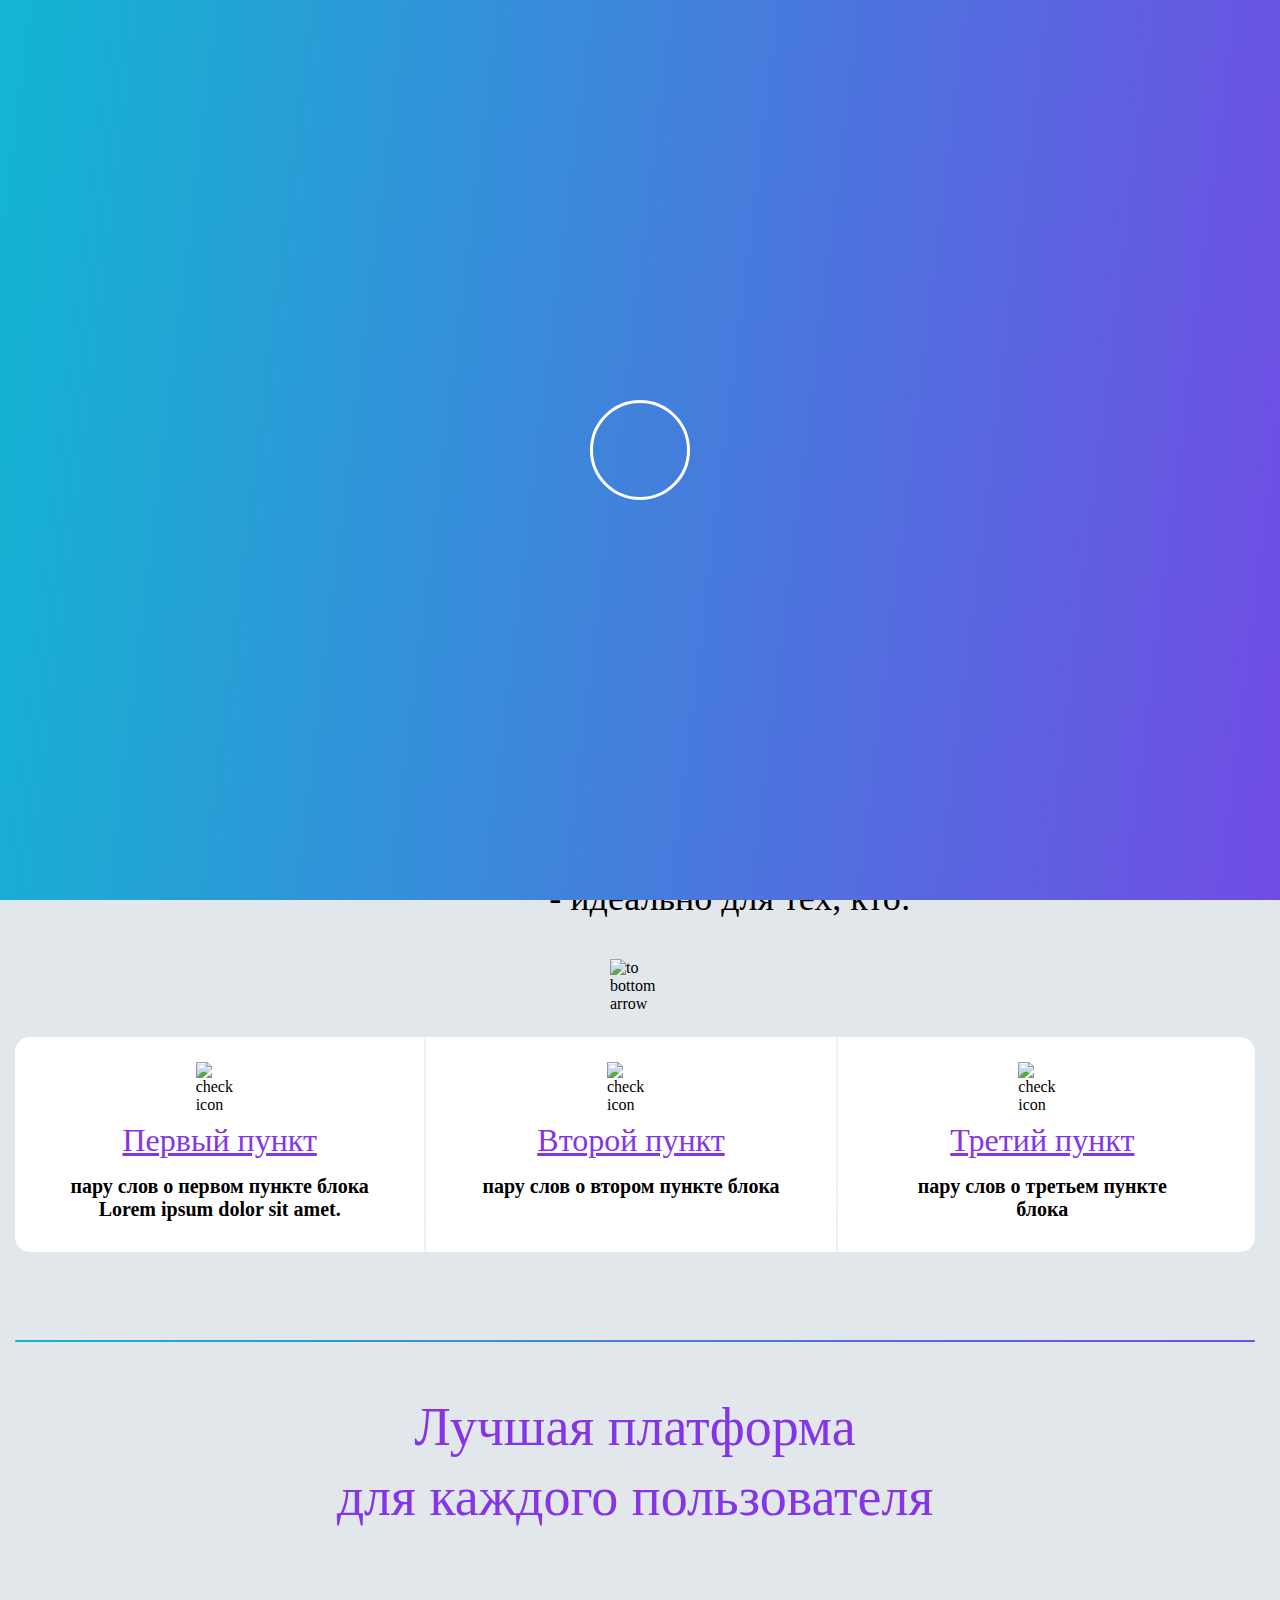
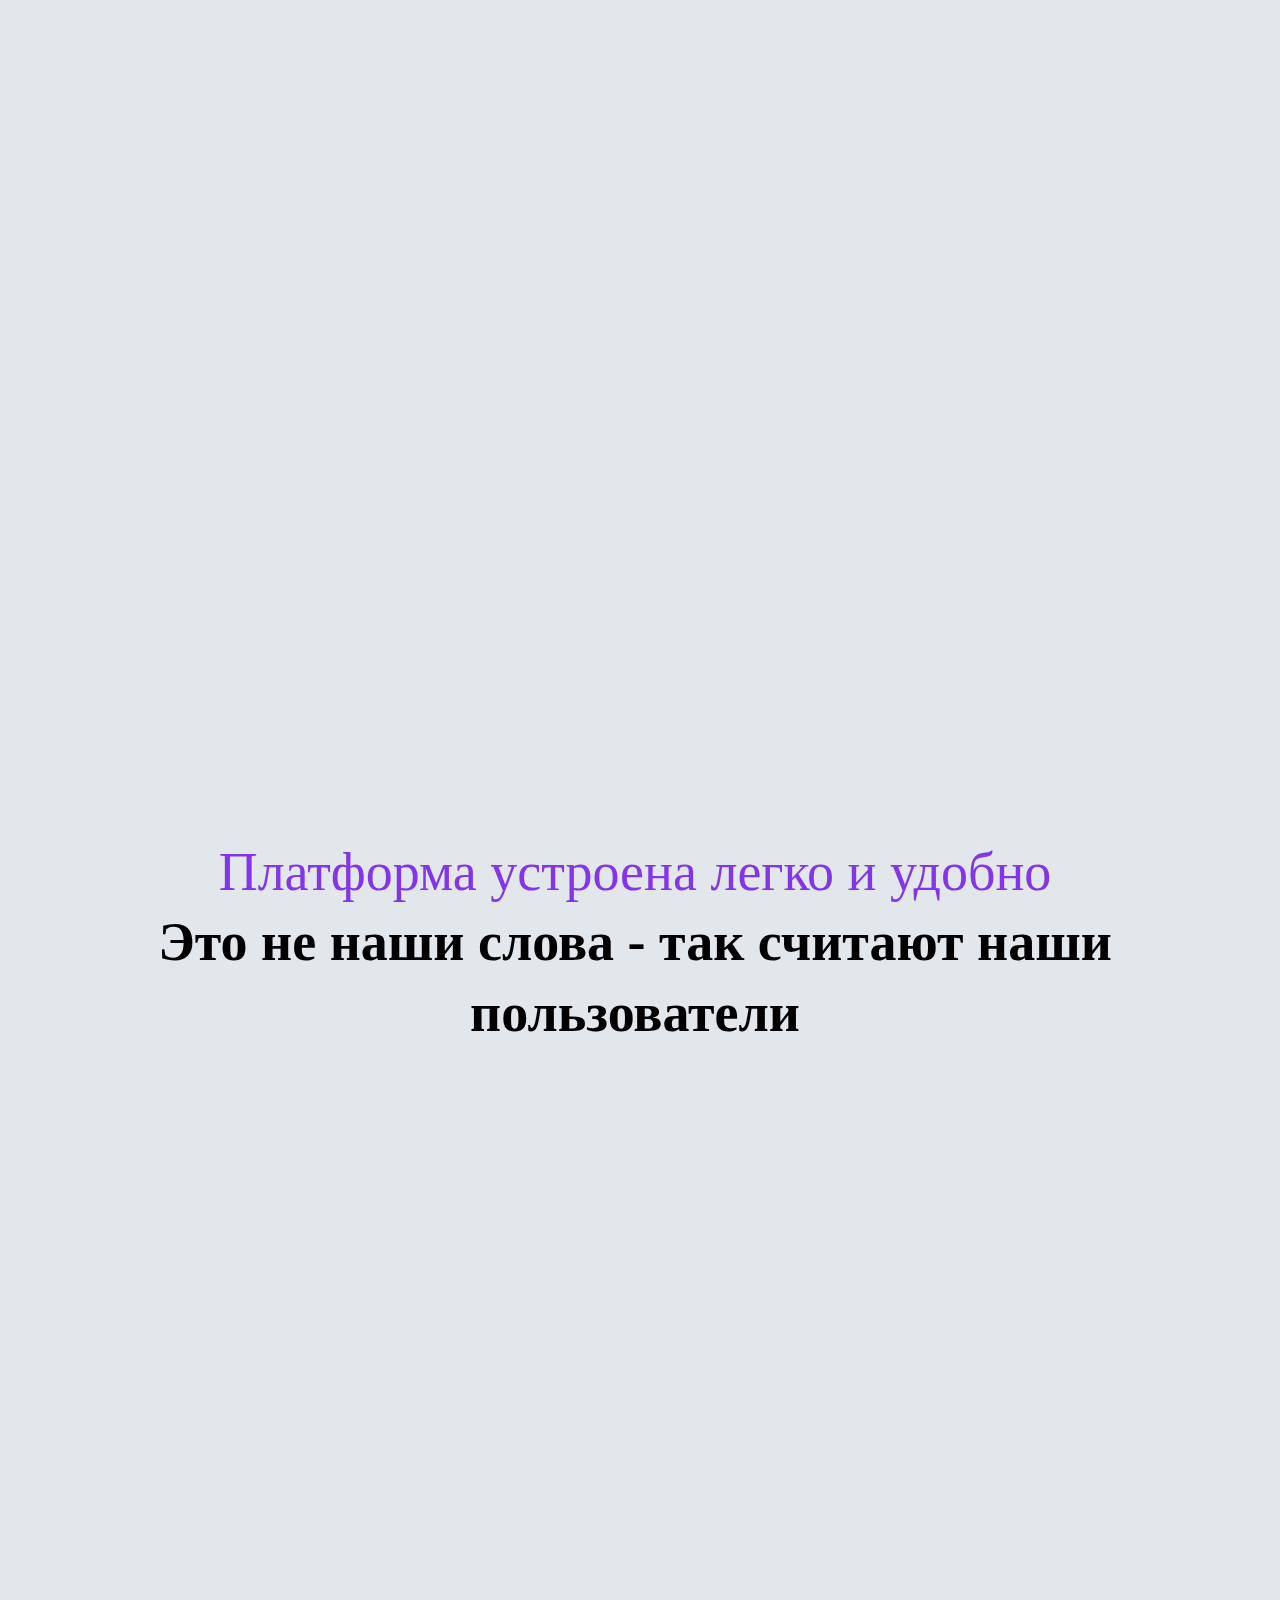
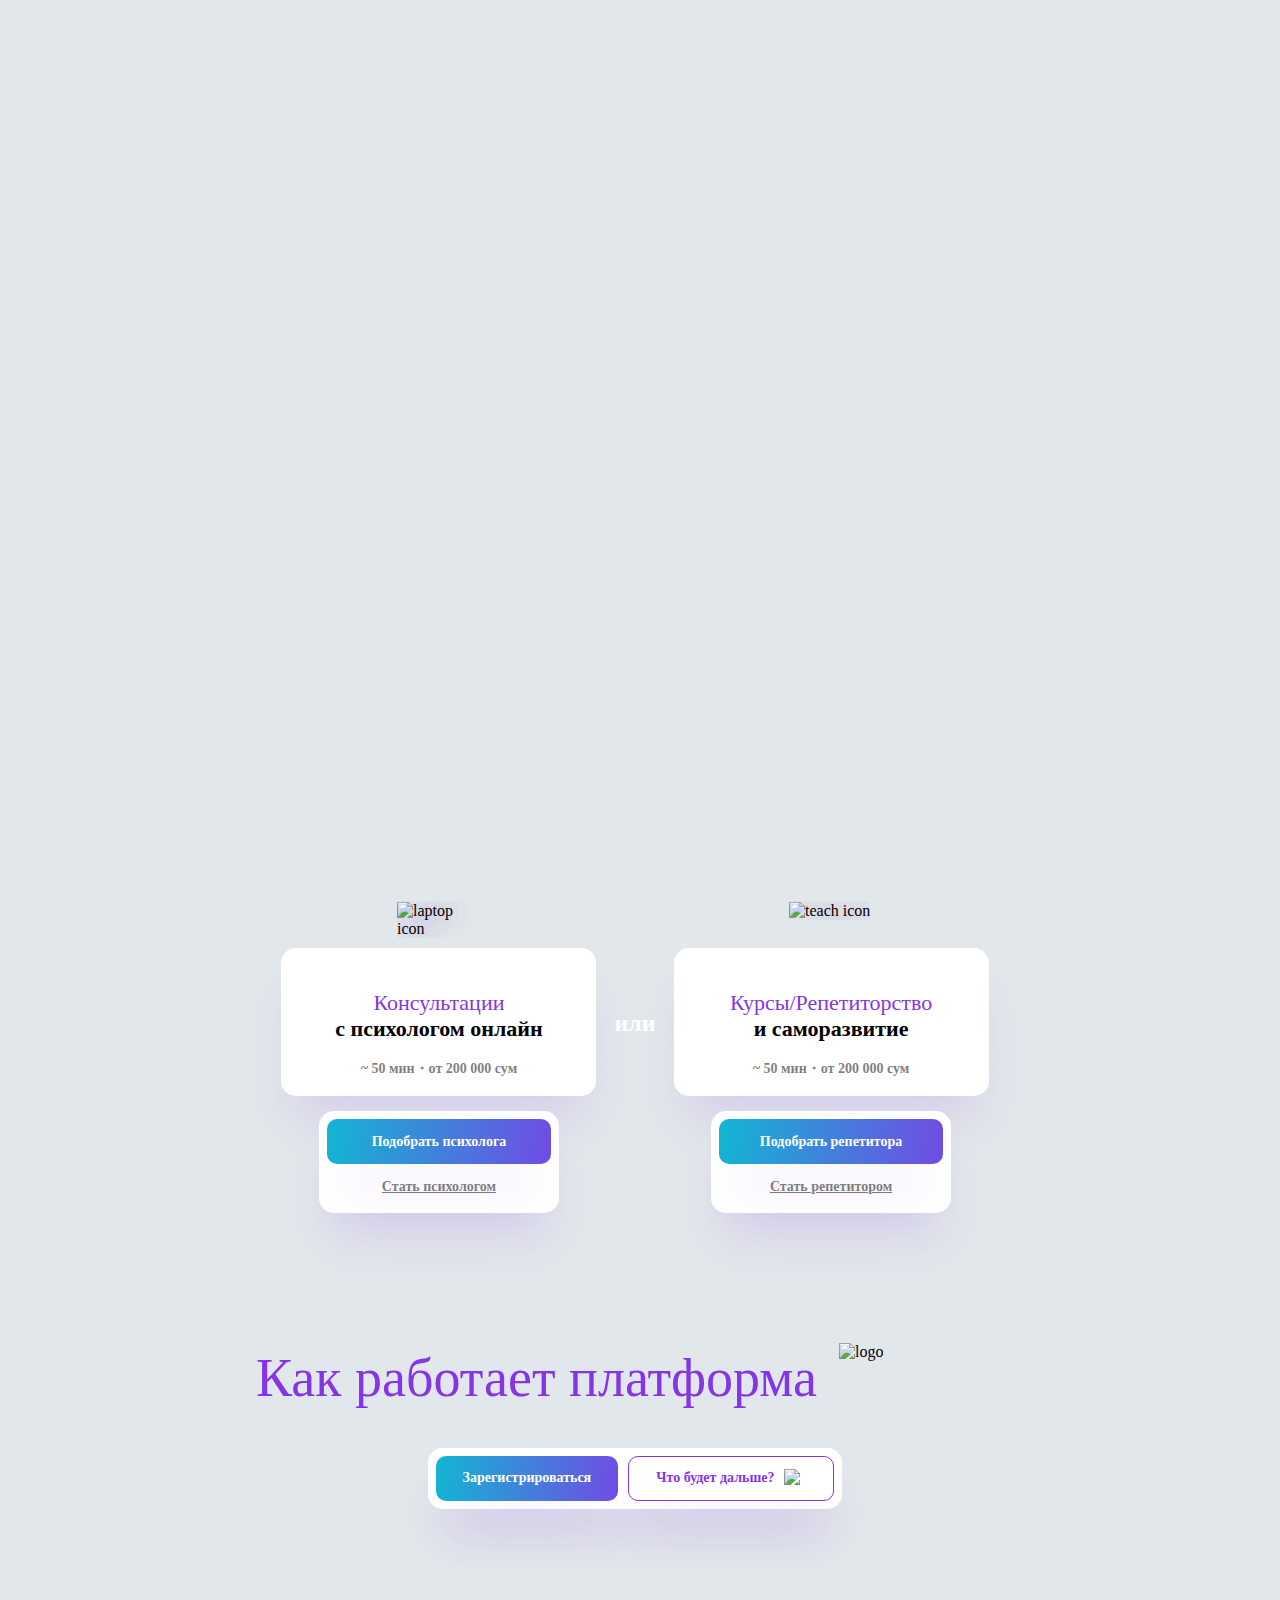
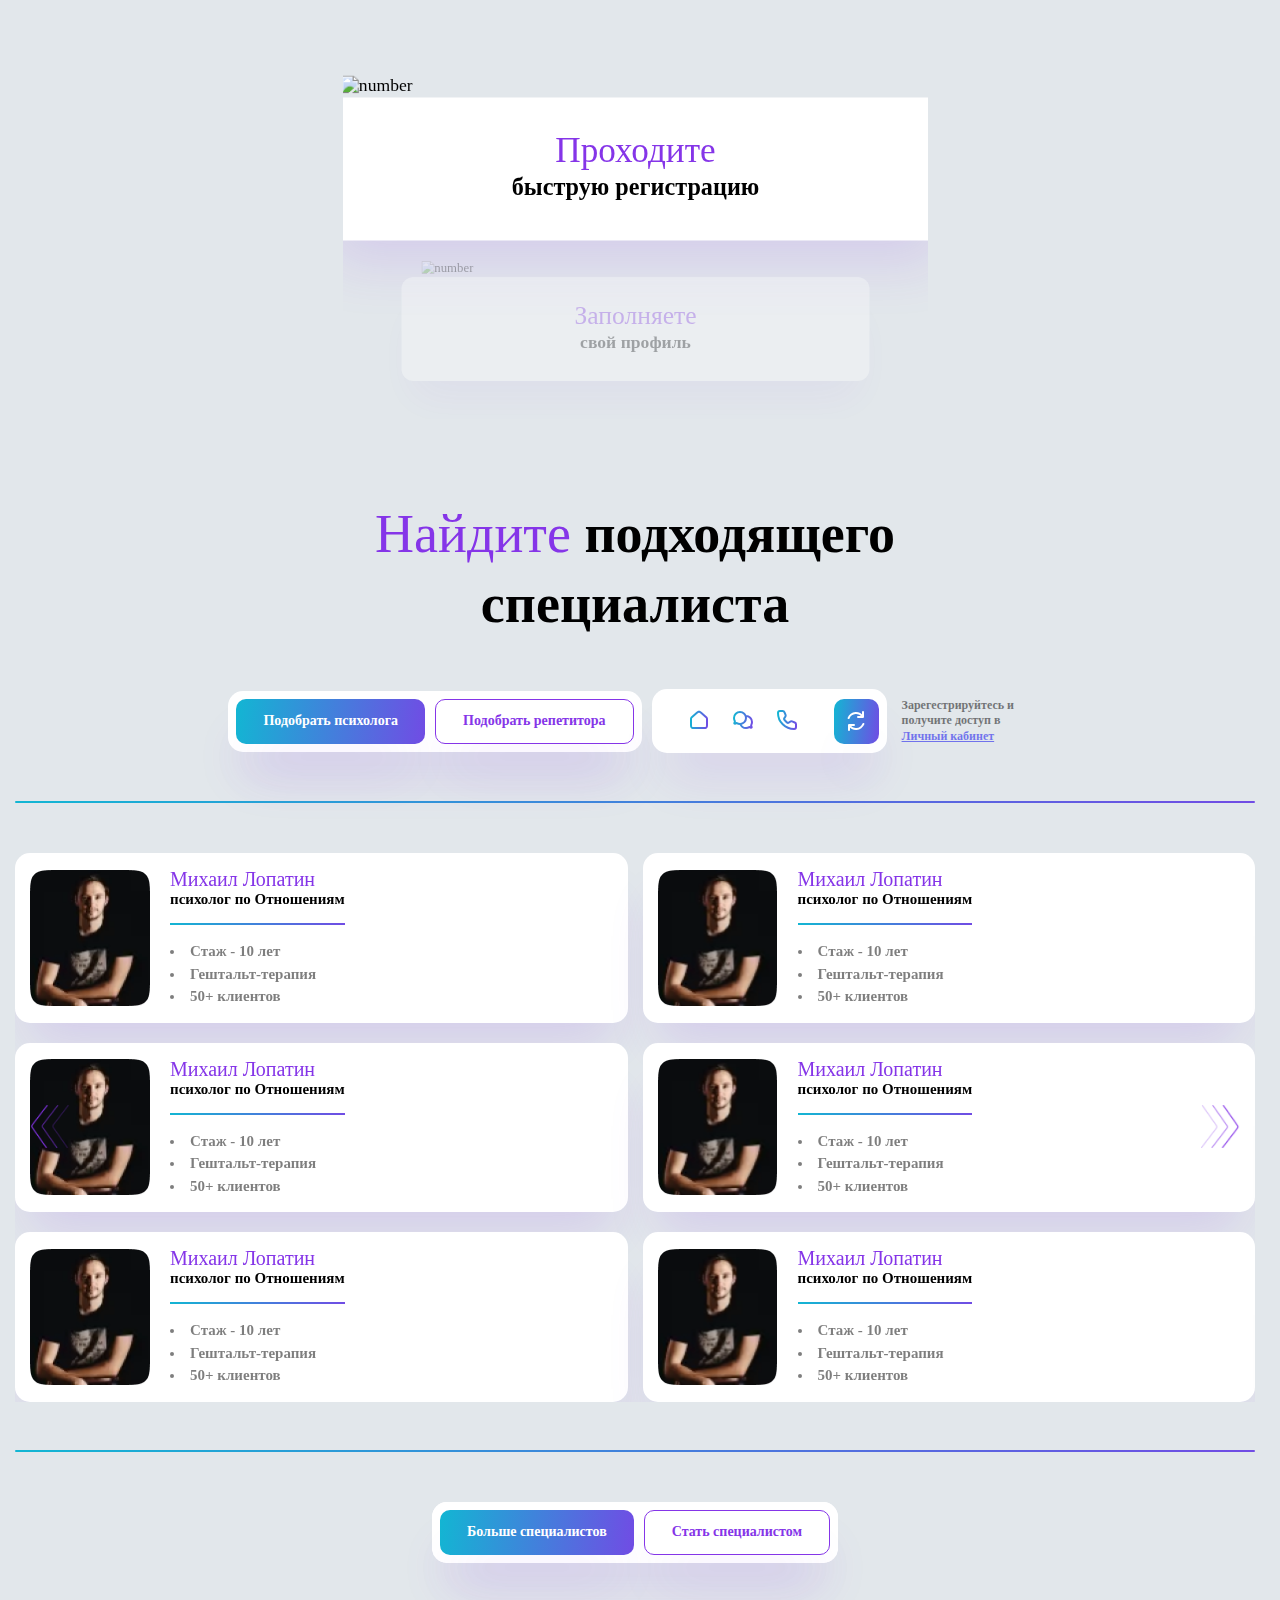
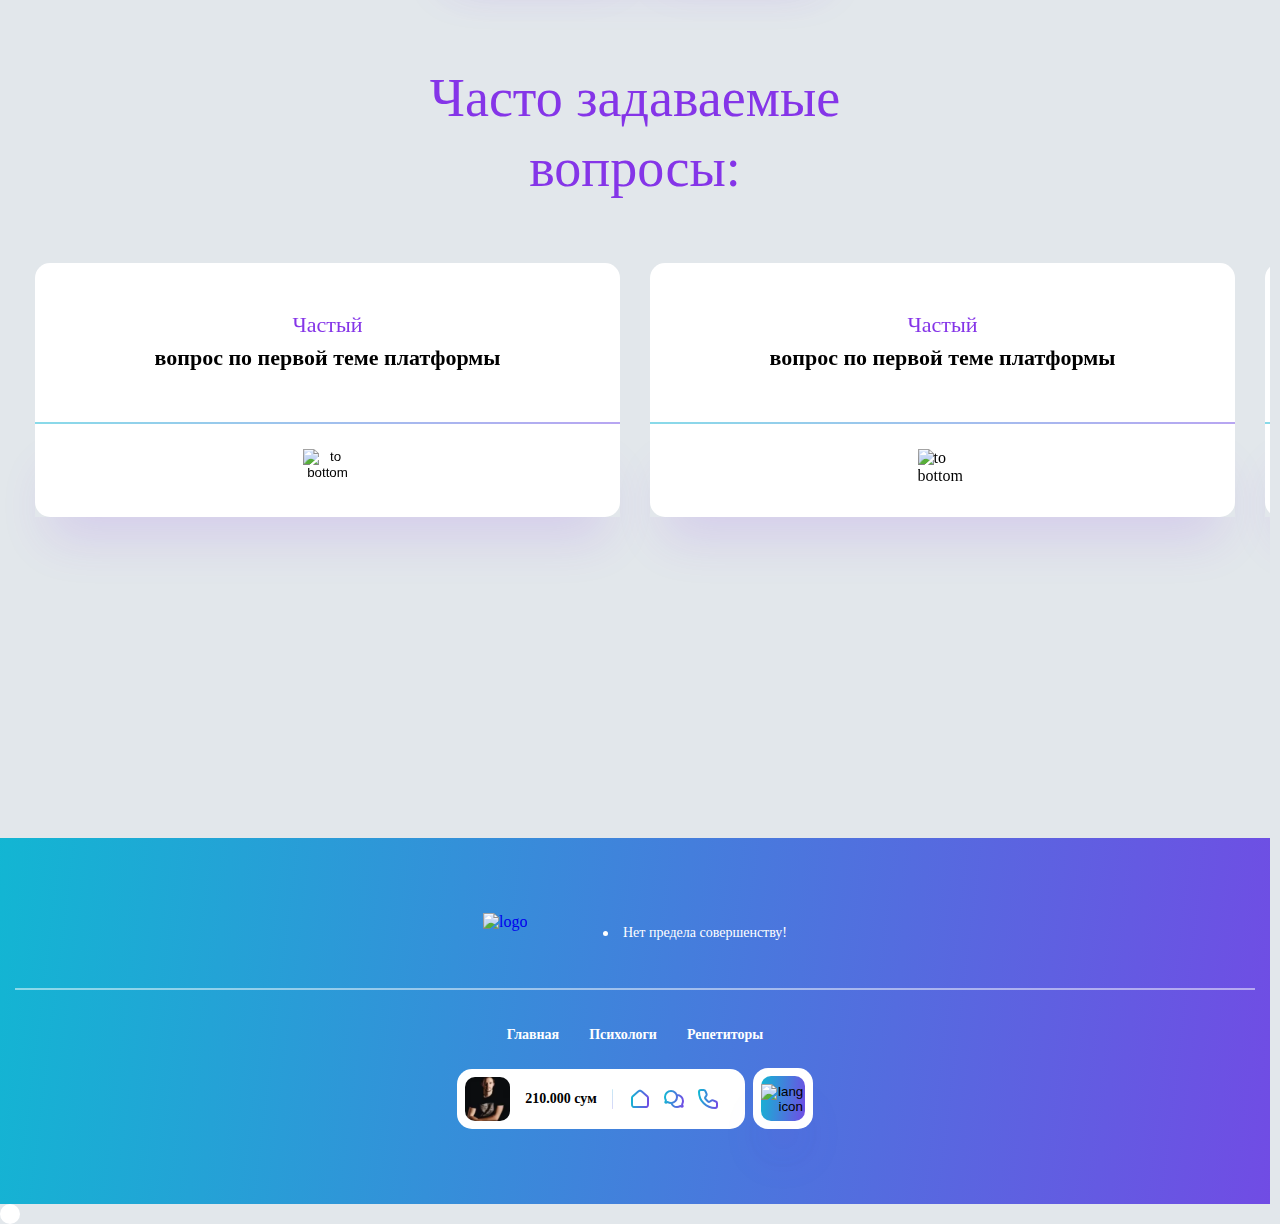
==== commit 61771fe0: "return" ====
--- a/index.html
+++ b/index.html
@@ -549,37 +549,37 @@
                                         </ul>
                                     </div>
                                 </li>
-                                <li class="team__list-item team__list-last">
-                                    <div class="team__item-img">
-                                        <img src="images/png/man.png" alt="man photo">
-                                    </div>
-                                    <div class="team__item-article">
-                                        <h3 class="team__item-title">Михаил Лопатин</h3>
-                                        <h4 class="team__item-subtitle">психолог по Отношениям</h4>
-                                        <div class="team__item-line"></div>
-                                        <ul class="team__item-list">
-                                            <li class="team__item-el">Стаж - 10 лет</li>
-                                            <li class="team__item-el">Гештальт-терапия</li>
-                                            <li class="team__item-el">50+ клиентов</li>
-                                        </ul>
-                                    </div>
-                                </li>
-                                <li class="team__list-item team__list-last">
-                                    <div class="team__item-img">
-                                        <img src="images/png/man.png" alt="man photo">
-                                    </div>
-                                    <div class="team__item-article">
-                                        <h3 class="team__item-title">Михаил Лопатин</h3>
-                                        <h4 class="team__item-subtitle">психолог по Отношениям</h4>
-                                        <div class="team__item-line"></div>
-                                        <ul class="team__item-list">
-                                            <li class="team__item-el">Стаж - 10 лет</li>
-                                            <li class="team__item-el">Гештальт-терапия</li>
-                                            <li class="team__item-el">50+ клиентов</li>
-                                        </ul>
-                                    </div>
-                                </li>
-                                <li class="team__list-item team__list-last">
+                                <li class="team__list-item">
+                                    <div class="team__item-img">
+                                        <img src="images/png/man.png" alt="man photo">
+                                    </div>
+                                    <div class="team__item-article">
+                                        <h3 class="team__item-title">Михаил Лопатин</h3>
+                                        <h4 class="team__item-subtitle">психолог по Отношениям</h4>
+                                        <div class="team__item-line"></div>
+                                        <ul class="team__item-list">
+                                            <li class="team__item-el">Стаж - 10 лет</li>
+                                            <li class="team__item-el">Гештальт-терапия</li>
+                                            <li class="team__item-el">50+ клиентов</li>
+                                        </ul>
+                                    </div>
+                                </li>
+                                <li class="team__list-item">
+                                    <div class="team__item-img">
+                                        <img src="images/png/man.png" alt="man photo">
+                                    </div>
+                                    <div class="team__item-article">
+                                        <h3 class="team__item-title">Михаил Лопатин</h3>
+                                        <h4 class="team__item-subtitle">психолог по Отношениям</h4>
+                                        <div class="team__item-line"></div>
+                                        <ul class="team__item-list">
+                                            <li class="team__item-el">Стаж - 10 лет</li>
+                                            <li class="team__item-el">Гештальт-терапия</li>
+                                            <li class="team__item-el">50+ клиентов</li>
+                                        </ul>
+                                    </div>
+                                </li>
+                                <li class="team__list-item">
                                     <div class="team__item-img">
                                         <img src="images/png/man.png" alt="man photo">
                                     </div>
@@ -643,37 +643,37 @@
                                         </ul>
                                     </div>
                                 </li>
-                                <li class="team__list-item team__list-last">
-                                    <div class="team__item-img">
-                                        <img src="images/png/man.png" alt="man photo">
-                                    </div>
-                                    <div class="team__item-article">
-                                        <h3 class="team__item-title">Михаил Лопатин</h3>
-                                        <h4 class="team__item-subtitle">психолог по Отношениям</h4>
-                                        <div class="team__item-line"></div>
-                                        <ul class="team__item-list">
-                                            <li class="team__item-el">Стаж - 10 лет</li>
-                                            <li class="team__item-el">Гештальт-терапия</li>
-                                            <li class="team__item-el">50+ клиентов</li>
-                                        </ul>
-                                    </div>
-                                </li>
-                                <li class="team__list-item team__list-last">
-                                    <div class="team__item-img">
-                                        <img src="images/png/man.png" alt="man photo">
-                                    </div>
-                                    <div class="team__item-article">
-                                        <h3 class="team__item-title">Михаил Лопатин</h3>
-                                        <h4 class="team__item-subtitle">психолог по Отношениям</h4>
-                                        <div class="team__item-line"></div>
-                                        <ul class="team__item-list">
-                                            <li class="team__item-el">Стаж - 10 лет</li>
-                                            <li class="team__item-el">Гештальт-терапия</li>
-                                            <li class="team__item-el">50+ клиентов</li>
-                                        </ul>
-                                    </div>
-                                </li>
-                                <li class="team__list-item team__list-last">
+                                <li class="team__list-item">
+                                    <div class="team__item-img">
+                                        <img src="images/png/man.png" alt="man photo">
+                                    </div>
+                                    <div class="team__item-article">
+                                        <h3 class="team__item-title">Михаил Лопатин</h3>
+                                        <h4 class="team__item-subtitle">психолог по Отношениям</h4>
+                                        <div class="team__item-line"></div>
+                                        <ul class="team__item-list">
+                                            <li class="team__item-el">Стаж - 10 лет</li>
+                                            <li class="team__item-el">Гештальт-терапия</li>
+                                            <li class="team__item-el">50+ клиентов</li>
+                                        </ul>
+                                    </div>
+                                </li>
+                                <li class="team__list-item">
+                                    <div class="team__item-img">
+                                        <img src="images/png/man.png" alt="man photo">
+                                    </div>
+                                    <div class="team__item-article">
+                                        <h3 class="team__item-title">Михаил Лопатин</h3>
+                                        <h4 class="team__item-subtitle">психолог по Отношениям</h4>
+                                        <div class="team__item-line"></div>
+                                        <ul class="team__item-list">
+                                            <li class="team__item-el">Стаж - 10 лет</li>
+                                            <li class="team__item-el">Гештальт-терапия</li>
+                                            <li class="team__item-el">50+ клиентов</li>
+                                        </ul>
+                                    </div>
+                                </li>
+                                <li class="team__list-item">
                                     <div class="team__item-img">
                                         <img src="images/png/man.png" alt="man photo">
                                     </div>
@@ -737,37 +737,194 @@
                                         </ul>
                                     </div>
                                 </li>
-                                <li class="team__list-item team__list-last">
-                                    <div class="team__item-img">
-                                        <img src="images/png/man.png" alt="man photo">
-                                    </div>
-                                    <div class="team__item-article">
-                                        <h3 class="team__item-title">Михаил Лопатин</h3>
-                                        <h4 class="team__item-subtitle">психолог по Отношениям</h4>
-                                        <div class="team__item-line"></div>
-                                        <ul class="team__item-list">
-                                            <li class="team__item-el">Стаж - 10 лет</li>
-                                            <li class="team__item-el">Гештальт-терапия</li>
-                                            <li class="team__item-el">50+ клиентов</li>
-                                        </ul>
-                                    </div>
-                                </li>
-                                <li class="team__list-item team__list-last">
-                                    <div class="team__item-img">
-                                        <img src="images/png/man.png" alt="man photo">
-                                    </div>
-                                    <div class="team__item-article">
-                                        <h3 class="team__item-title">Михаил Лопатин</h3>
-                                        <h4 class="team__item-subtitle">психолог по Отношениям</h4>
-                                        <div class="team__item-line"></div>
-                                        <ul class="team__item-list">
-                                            <li class="team__item-el">Стаж - 10 лет</li>
-                                            <li class="team__item-el">Гештальт-терапия</li>
-                                            <li class="team__item-el">50+ клиентов</li>
-                                        </ul>
-                                    </div>
-                                </li>
-                                <li class="team__list-item team__list-last">
+                                <li class="team__list-item">
+                                    <div class="team__item-img">
+                                        <img src="images/png/man.png" alt="man photo">
+                                    </div>
+                                    <div class="team__item-article">
+                                        <h3 class="team__item-title">Михаил Лопатин</h3>
+                                        <h4 class="team__item-subtitle">психолог по Отношениям</h4>
+                                        <div class="team__item-line"></div>
+                                        <ul class="team__item-list">
+                                            <li class="team__item-el">Стаж - 10 лет</li>
+                                            <li class="team__item-el">Гештальт-терапия</li>
+                                            <li class="team__item-el">50+ клиентов</li>
+                                        </ul>
+                                    </div>
+                                </li>
+                                <li class="team__list-item">
+                                    <div class="team__item-img">
+                                        <img src="images/png/man.png" alt="man photo">
+                                    </div>
+                                    <div class="team__item-article">
+                                        <h3 class="team__item-title">Михаил Лопатин</h3>
+                                        <h4 class="team__item-subtitle">психолог по Отношениям</h4>
+                                        <div class="team__item-line"></div>
+                                        <ul class="team__item-list">
+                                            <li class="team__item-el">Стаж - 10 лет</li>
+                                            <li class="team__item-el">Гештальт-терапия</li>
+                                            <li class="team__item-el">50+ клиентов</li>
+                                        </ul>
+                                    </div>
+                                </li>
+                                <li class="team__list-item">
+                                    <div class="team__item-img">
+                                        <img src="images/png/man.png" alt="man photo">
+                                    </div>
+                                    <div class="team__item-article">
+                                        <h3 class="team__item-title">Михаил Лопатин</h3>
+                                        <h4 class="team__item-subtitle">психолог по Отношениям</h4>
+                                        <div class="team__item-line"></div>
+                                        <ul class="team__item-list">
+                                            <li class="team__item-el">Стаж - 10 лет</li>
+                                            <li class="team__item-el">Гештальт-терапия</li>
+                                            <li class="team__item-el">50+ клиентов</li>
+                                        </ul>
+                                    </div>
+                                </li>
+                            </ul>
+                        </div>
+                    </div>
+                    <div class="swiper-button-next">
+                        <img draggable="false" src="images/png/right-arrow.png" alt="left arrow">
+                    </div>
+                    <div class="swiper-button-prev">
+                        <img draggable="false" src="images/png/left-arrow.png" alt="right arrow">
+                    </div>
+                </div>
+                <div class="swiper mySwiperFive">
+                    <div class="swiper-wrapper">
+                        <div class="swiper-slide">
+                            <ul class="team__list">
+                                <li class="team__list-item">
+                                    <div class="team__item-img">
+                                        <img src="images/png/man.png" alt="man photo">
+                                    </div>
+                                    <div class="team__item-article">
+                                        <h3 class="team__item-title">Михаил Лопатин</h3>
+                                        <h4 class="team__item-subtitle">психолог по Отношениям</h4>
+                                        <div class="team__item-line"></div>
+                                        <ul class="team__item-list">
+                                            <li class="team__item-el">Стаж - 10 лет</li>
+                                            <li class="team__item-el">Гештальт-терапия</li>
+                                            <li class="team__item-el">50+ клиентов</li>
+                                        </ul>
+                                    </div>
+                                </li>
+                                <li class="team__list-item">
+                                    <div class="team__item-img">
+                                        <img src="images/png/man.png" alt="man photo">
+                                    </div>
+                                    <div class="team__item-article">
+                                        <h3 class="team__item-title">Михаил Лопатин</h3>
+                                        <h4 class="team__item-subtitle">психолог по Отношениям</h4>
+                                        <div class="team__item-line"></div>
+                                        <ul class="team__item-list">
+                                            <li class="team__item-el">Стаж - 10 лет</li>
+                                            <li class="team__item-el">Гештальт-терапия</li>
+                                            <li class="team__item-el">50+ клиентов</li>
+                                        </ul>
+                                    </div>
+                                </li>
+                                <li class="team__list-item">
+                                    <div class="team__item-img">
+                                        <img src="images/png/man.png" alt="man photo">
+                                    </div>
+                                    <div class="team__item-article">
+                                        <h3 class="team__item-title">Михаил Лопатин</h3>
+                                        <h4 class="team__item-subtitle">психолог по Отношениям</h4>
+                                        <div class="team__item-line"></div>
+                                        <ul class="team__item-list">
+                                            <li class="team__item-el">Стаж - 10 лет</li>
+                                            <li class="team__item-el">Гештальт-терапия</li>
+                                            <li class="team__item-el">50+ клиентов</li>
+                                        </ul>
+                                    </div>
+                                </li>
+                            </ul>
+                        </div>
+                        <div class="swiper-slide">
+                            <ul class="team__list">
+                                <li class="team__list-item">
+                                    <div class="team__item-img">
+                                        <img src="images/png/man.png" alt="man photo">
+                                    </div>
+                                    <div class="team__item-article">
+                                        <h3 class="team__item-title">Михаил Лопатин</h3>
+                                        <h4 class="team__item-subtitle">психолог по Отношениям</h4>
+                                        <div class="team__item-line"></div>
+                                        <ul class="team__item-list">
+                                            <li class="team__item-el">Стаж - 10 лет</li>
+                                            <li class="team__item-el">Гештальт-терапия</li>
+                                            <li class="team__item-el">50+ клиентов</li>
+                                        </ul>
+                                    </div>
+                                </li>
+                                <li class="team__list-item">
+                                    <div class="team__item-img">
+                                        <img src="images/png/man.png" alt="man photo">
+                                    </div>
+                                    <div class="team__item-article">
+                                        <h3 class="team__item-title">Михаил Лопатин</h3>
+                                        <h4 class="team__item-subtitle">психолог по Отношениям</h4>
+                                        <div class="team__item-line"></div>
+                                        <ul class="team__item-list">
+                                            <li class="team__item-el">Стаж - 10 лет</li>
+                                            <li class="team__item-el">Гештальт-терапия</li>
+                                            <li class="team__item-el">50+ клиентов</li>
+                                        </ul>
+                                    </div>
+                                </li>
+                                <li class="team__list-item">
+                                    <div class="team__item-img">
+                                        <img src="images/png/man.png" alt="man photo">
+                                    </div>
+                                    <div class="team__item-article">
+                                        <h3 class="team__item-title">Михаил Лопатин</h3>
+                                        <h4 class="team__item-subtitle">психолог по Отношениям</h4>
+                                        <div class="team__item-line"></div>
+                                        <ul class="team__item-list">
+                                            <li class="team__item-el">Стаж - 10 лет</li>
+                                            <li class="team__item-el">Гештальт-терапия</li>
+                                            <li class="team__item-el">50+ клиентов</li>
+                                        </ul>
+                                    </div>
+                                </li>
+                            </ul>
+                        </div>
+                        <div class="swiper-slide">
+                            <ul class="team__list">
+                                <li class="team__list-item">
+                                    <div class="team__item-img">
+                                        <img src="images/png/man.png" alt="man photo">
+                                    </div>
+                                    <div class="team__item-article">
+                                        <h3 class="team__item-title">Михаил Лопатин</h3>
+                                        <h4 class="team__item-subtitle">психолог по Отношениям</h4>
+                                        <div class="team__item-line"></div>
+                                        <ul class="team__item-list">
+                                            <li class="team__item-el">Стаж - 10 лет</li>
+                                            <li class="team__item-el">Гештальт-терапия</li>
+                                            <li class="team__item-el">50+ клиентов</li>
+                                        </ul>
+                                    </div>
+                                </li>
+                                <li class="team__list-item">
+                                    <div class="team__item-img">
+                                        <img src="images/png/man.png" alt="man photo">
+                                    </div>
+                                    <div class="team__item-article">
+                                        <h3 class="team__item-title">Михаил Лопатин</h3>
+                                        <h4 class="team__item-subtitle">психолог по Отношениям</h4>
+                                        <div class="team__item-line"></div>
+                                        <ul class="team__item-list">
+                                            <li class="team__item-el">Стаж - 10 лет</li>
+                                            <li class="team__item-el">Гештальт-терапия</li>
+                                            <li class="team__item-el">50+ клиентов</li>
+                                        </ul>
+                                    </div>
+                                </li>
+                                <li class="team__list-item">
                                     <div class="team__item-img">
                                         <img src="images/png/man.png" alt="man photo">
                                     </div>
--- a/styles/style.css
+++ b/styles/style.css
@@ -41,6 +41,7 @@
     --shadow: rgba(133, 53, 232, 0.15);
     --shadow-2: rgba(133, 53, 232, 0.25);
     --hover-shadow: 0px 0px 6px 2px rgba(133, 53, 232, 0.5);
+    --hover-outline-shadow: 0px 0px 40px 10px rgba(133, 53, 232, 0.5);
 }
 
 
@@ -48,7 +49,6 @@
     margin: 0;
     padding: 0;
     box-sizing: border-box;
-    cursor: none !important;
 }
 
 li {
@@ -57,22 +57,25 @@
 
 a {
     text-decoration: none;
-    cursor: none;
 }
 
 button {
     outline: none;
     border: none;
     background-color: transparent;
-    cursor: none;
+    cursor: pointer;
+}
+
+body {
+    min-width: 330px;
+    position: relative;
+    overflow-x: hidden;
+    width: calc(100vw - 10px);
+    height: 100%;
 }
 
 body.active {
     overflow: hidden;
-}
-
-body {
-    min-width: 330px;
 }
 
 html {
@@ -571,6 +574,46 @@
     flex-direction: column;
     gap: 15px;
     align-items: center;
+    position: relative;
+}
+
+.hover-block,
+.hover-box {
+    position: relative;
+}
+
+.hover-block::after,
+.hover-box::after {
+    content: '';
+    position: absolute;
+    left: 0;
+    top: 0;
+    right: 0;
+    bottom: 0;
+    width: 100%;
+    height: 100%;
+    background-color: var(--white);
+    transition: .3s all;
+    z-index: -1;
+    border-radius: 15px;
+}
+
+.hover-block::after {
+    transform: scale(0.9, 0);
+    transition: .35s all;
+}
+
+.hover-box::after {
+    transform: scale(1, 1);
+}
+
+@media (min-width: 1024px) {
+
+    .hover-box:hover::after,
+    .hover-block:hover::after {
+        transform: scale(1.05, 1.15);
+        box-shadow: 0px 35px 50px -15px var(--shadow);
+    }
 }
 
 .main__content-item {
@@ -679,6 +722,7 @@
 
 .fit {
     margin-top: 40px;
+    overflow-x: hidden;
 }
 
 .fit__title {
@@ -797,7 +841,7 @@
 
 .service {
     margin-top: 50px;
-    padding-bottom: 40px;
+    padding-bottom: 60px;
     overflow-x: hidden;
 }
 
@@ -917,6 +961,7 @@
     flex-direction: column;
     align-items: center;
     gap: 5px;
+    position: relative;
 }
 
 .service__content-btn.first {
@@ -950,7 +995,7 @@
 /* ----- features ---- */
 
 .features {
-    margin-top: 50px;
+    margin-top: 30px;
     padding-bottom: 50px;
     overflow: hidden;
 }
@@ -1079,6 +1124,8 @@
     align-items: flex-start;
     gap: 18px;
     justify-content: center;
+    position: relative;
+    z-index: 2;
 }
 
 .offers__content-box {
@@ -1087,6 +1134,7 @@
     flex-direction: column;
     gap: 15px;
     align-items: center;
+    position: relative;
 }
 
 .offers__content-item {
@@ -1095,7 +1143,6 @@
     border-radius: 15px;
     background: var(--white);
     box-shadow: 0px 35px 50px -15px var(--shadow);
-    position: relative;
 }
 
 .offers__content-top {
@@ -1524,6 +1571,7 @@
     border-radius: 15px;
     background: var(--white);
     box-shadow: 0px 35px 50px -15px var(--shadow);
+    width: calc(50% - 15px/2);
 }
 
 .team__item-img {
@@ -1567,6 +1615,10 @@
     line-height: 150%;
     opacity: 0.5;
     list-style: disc inside;
+}
+
+.mySwiperFive {
+    display: none;
 }
 
 .mySwiperOne {
@@ -2074,6 +2126,7 @@
 
 .user {
     overflow-y: hidden;
+    overflow-x: hidden;
 }
 
 .user-title {
@@ -2328,7 +2381,7 @@
     justify-content: center;
     padding: 0 25px 10px;
     overflow-y: scroll;
-    height: 261px;
+    height: 256px;
     margin: 20px 0 10px;
     box-shadow: 0px 35px 75px 0px var(--shadow);
 }
@@ -2553,7 +2606,7 @@
     left: 50%;
     top: 140px;
     transform: translateX(-50%) scale(0);
-    z-index: 11;
+    z-index: 9;
     max-width: 1200px;
     width: 100%;
     padding: 0 15px;
@@ -2841,9 +2894,10 @@
 }
 
 .edit-input {
-    width: 100%;
+    min-width: 100%;
     height: 100%;
-    display: block;
+    display: flex;
+    align-items: center;
     border-radius: 12px;
     border: 2px solid var(--text);
     background: var(--white);
@@ -3258,6 +3312,10 @@
 
 /* ---- worker page ----- */
 
+.card-overflow {
+    overflow-x: hidden;
+}
+
 .card {
     padding-bottom: 20px;
     max-width: 1200px;
@@ -3381,19 +3439,47 @@
     padding: 8px;
 }
 
-.card__list.active .card__list-item {
+.card__list.active .card__list-el {
     outline: 8px solid var(--text);
 }
 
 .card__list-item {
-    display: flex;
-    align-items: center;
     height: 170px;
+    width: 100%;
+    position: relative;
+}
+
+.card__list-tilt {
+    position: absolute;
+    z-index: 2;
+    height: 100%;
+    width: 100%;
+    top: 0;
+    left: 0;
+    background: transparent;
+}
+
+.card__list-el {
+    display: flex;
+    align-items: center;
+    height: 100%;
     width: 100%;
     border-radius: 15px;
     background: var(--white);
     box-shadow: 0px 35px 50px -15px var(--shadow);
-}
+    transition: box-shadow 0.2s, transform 0.1s;
+}
+
+@media (min-width: 1024px) {
+    .card__list-item:hover .card__list-el {
+        box-shadow: var(--hover-shadow);
+    }
+
+    .card__list.active .card__list-item:hover .card__list-el {
+        box-shadow: var(--hover-outline-shadow);
+    }
+}
+
 
 .card__list-line {
     width: 1px;
@@ -4271,7 +4357,7 @@
     }
 
     .schedule__list {
-        height: 245px;
+        height: 240px;
     }
 
     .chat-box {
@@ -4621,8 +4707,20 @@
         padding-bottom: 35px;
     }
 
-    .team__list-last {
+    .team__list-item {
+        width: 100%;
+    }
+
+    .team__list {
+        max-width: 450px;
+    }
+
+    .mySwiper {
         display: none;
+    }
+
+    .mySwiperFive {
+        display: block;
     }
 
     .chat-window {
@@ -4904,8 +5002,11 @@
     }
 
     .card__list-item {
+        height: auto;
+    }
+
+    .card__list-el {
         flex-direction: column;
-        height: auto;
         padding: 16px 16px 12px;
     }
 
@@ -5321,11 +5422,11 @@
         height: 3px;
     }
 
-    .card__list.active .card__list-item {
+    .card__list.active .card__list-el {
         outline: 4px solid var(--text);
     }
 
-    .card__list-item {
+    .card__list-el {
         border-radius: 12px;
     }
 
@@ -5665,12 +5766,12 @@
         width: 100%;
     }
 
-    .mySwiper {
-        display: none;
-    }
-
     .team {
         overflow-x: hidden;
+    }
+
+    .mySwiperFive {
+        display: none;
     }
 
     .mySwiperOne {
